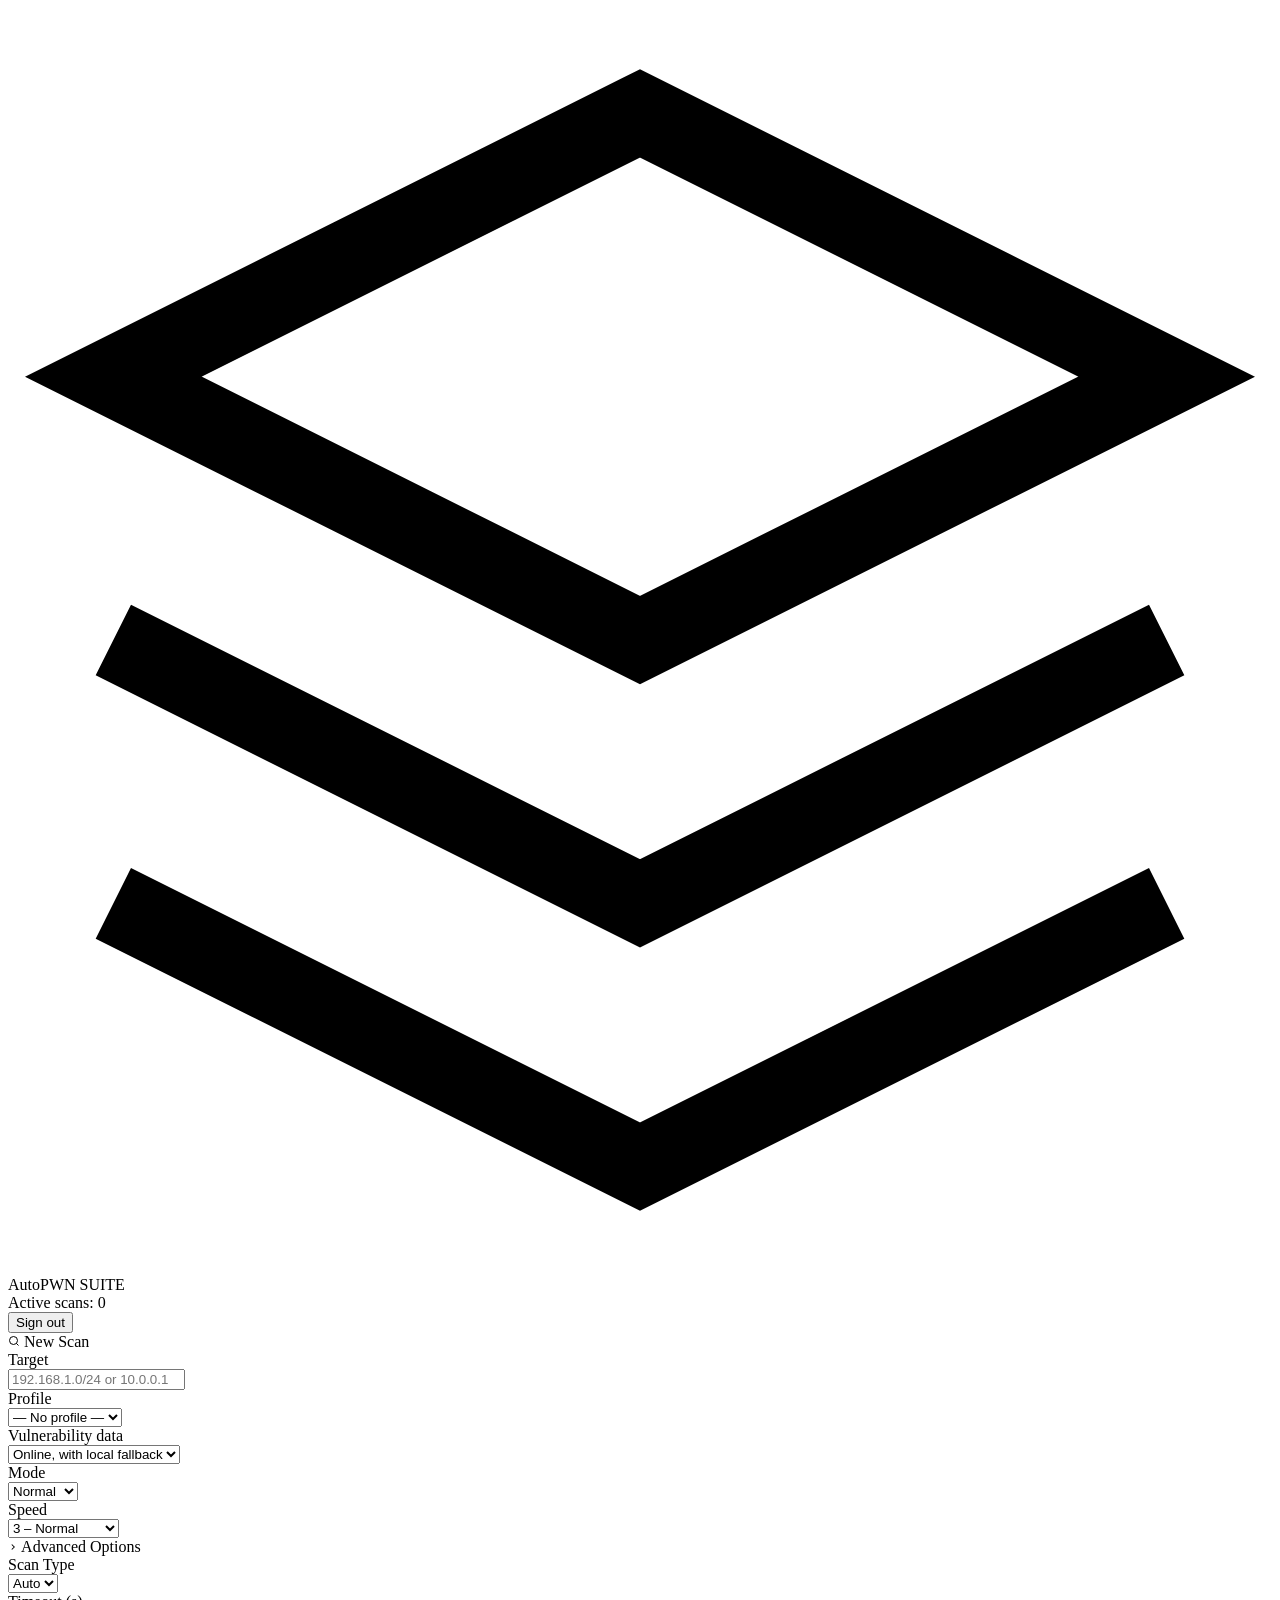
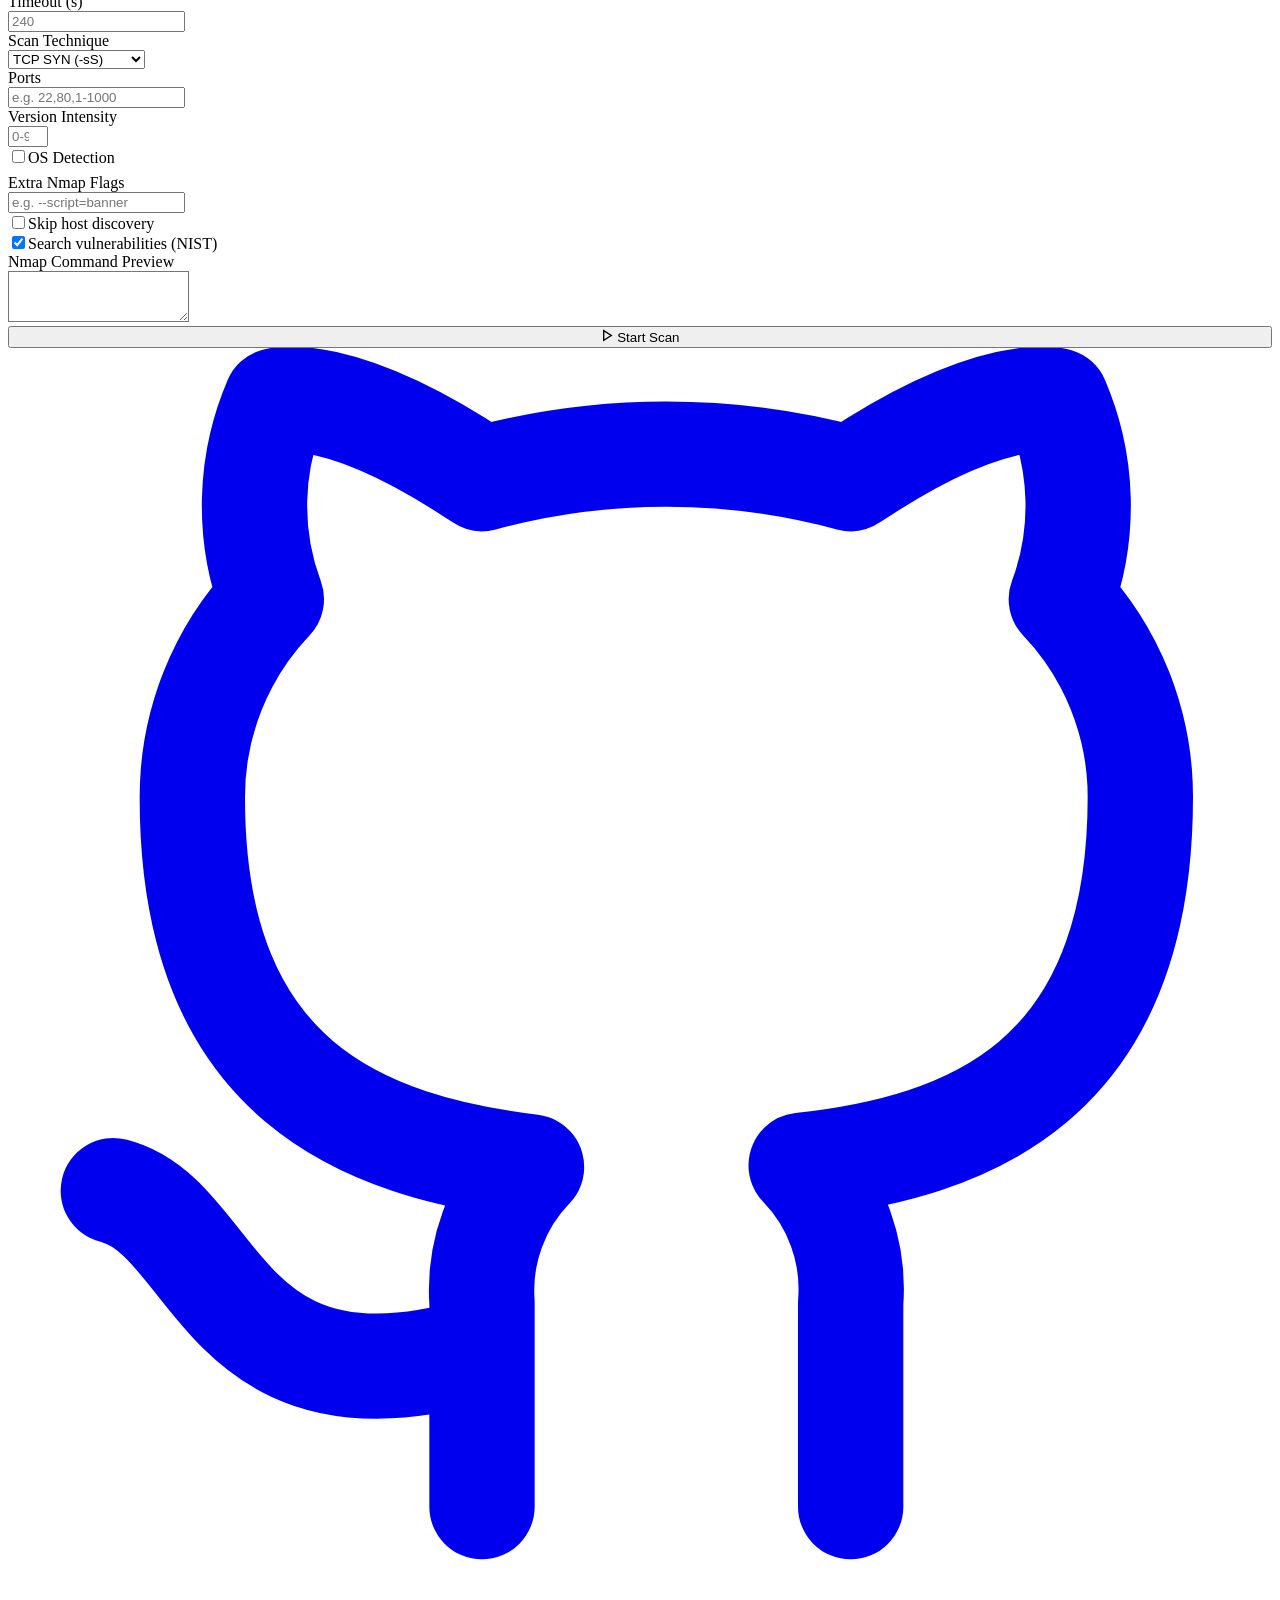
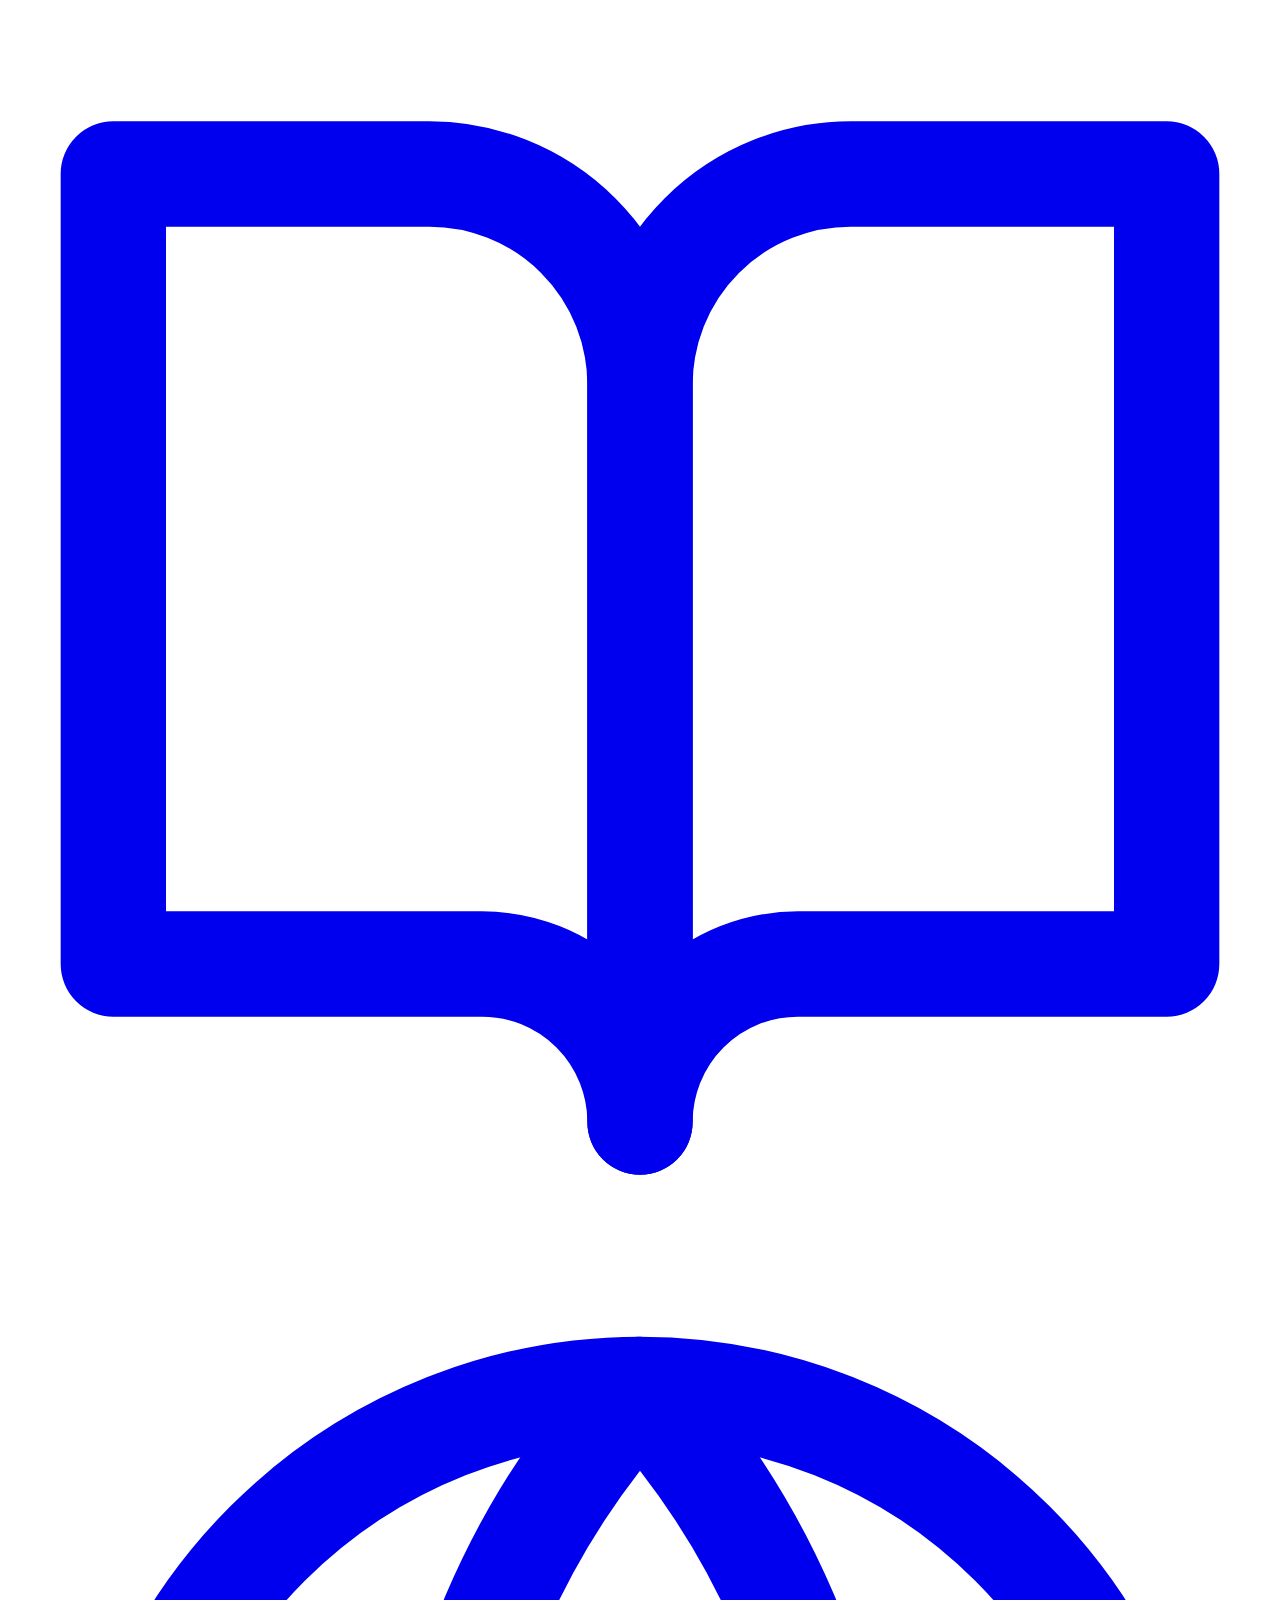
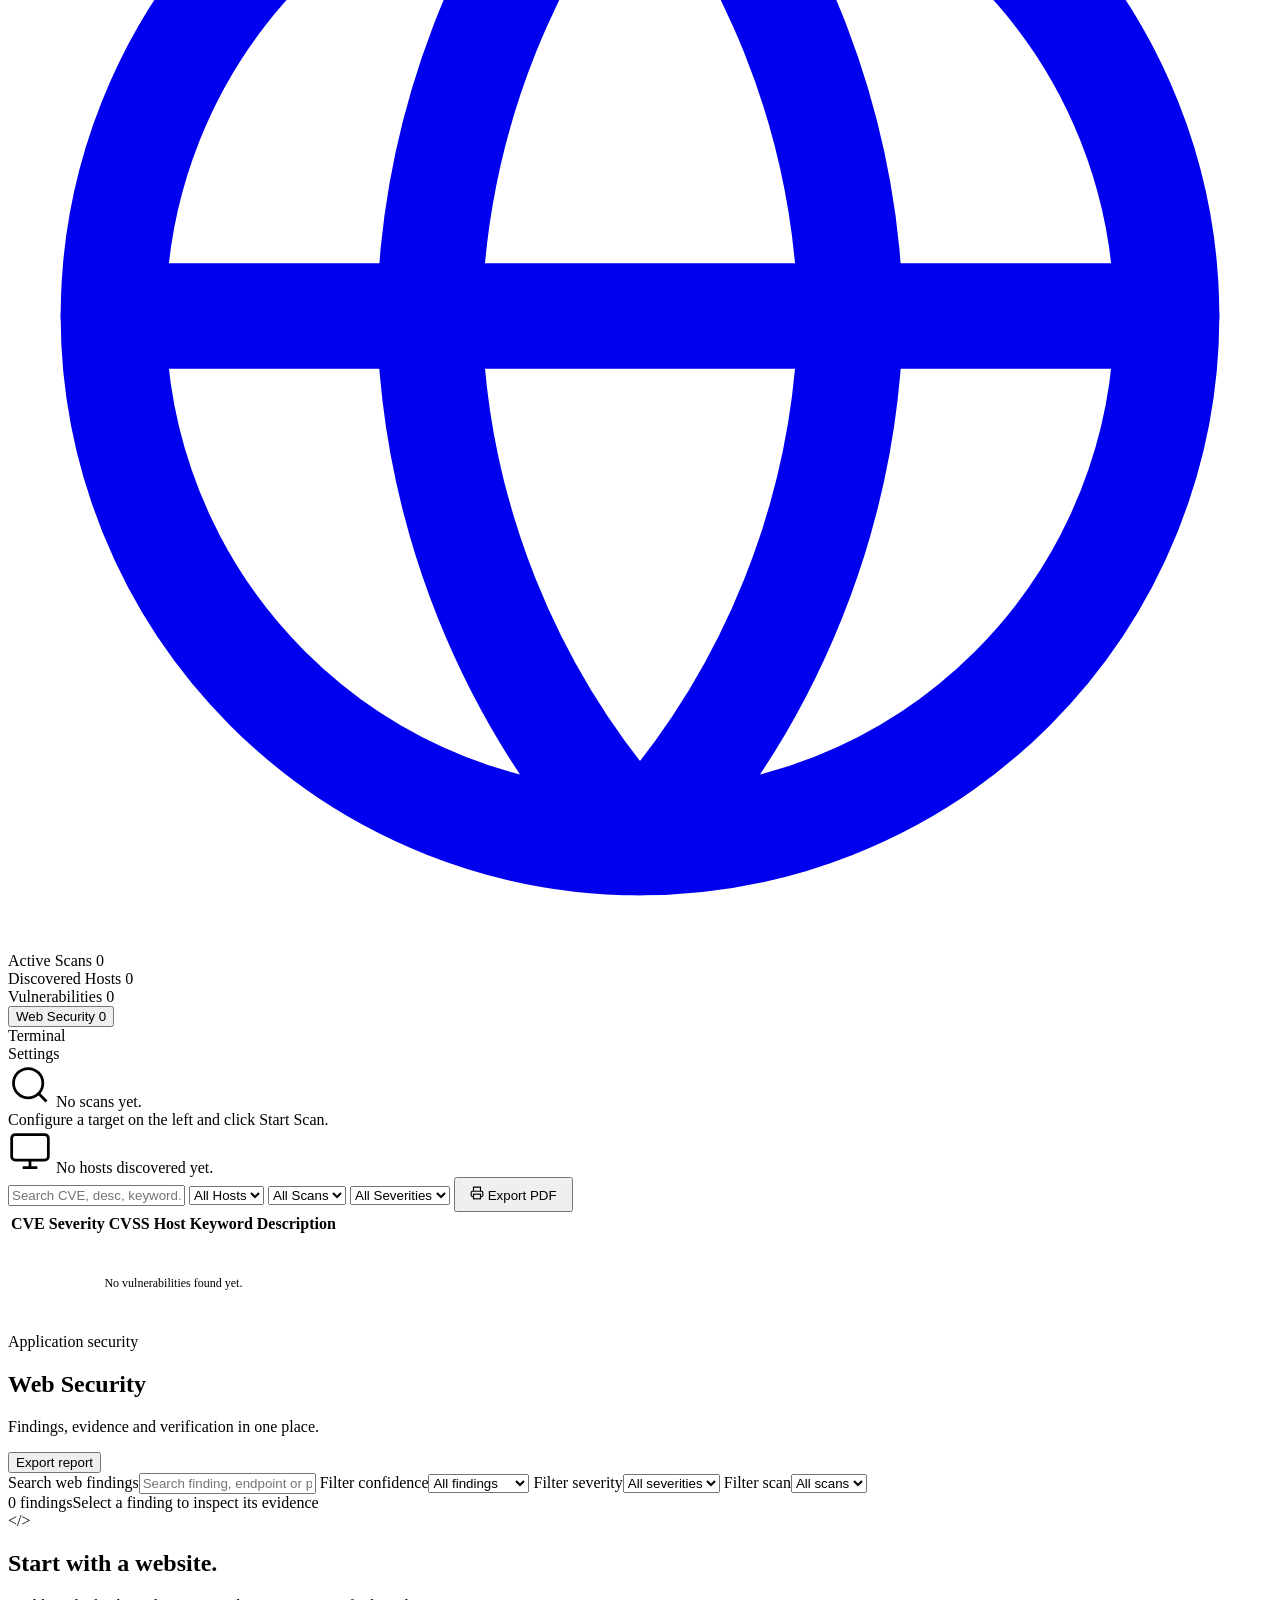
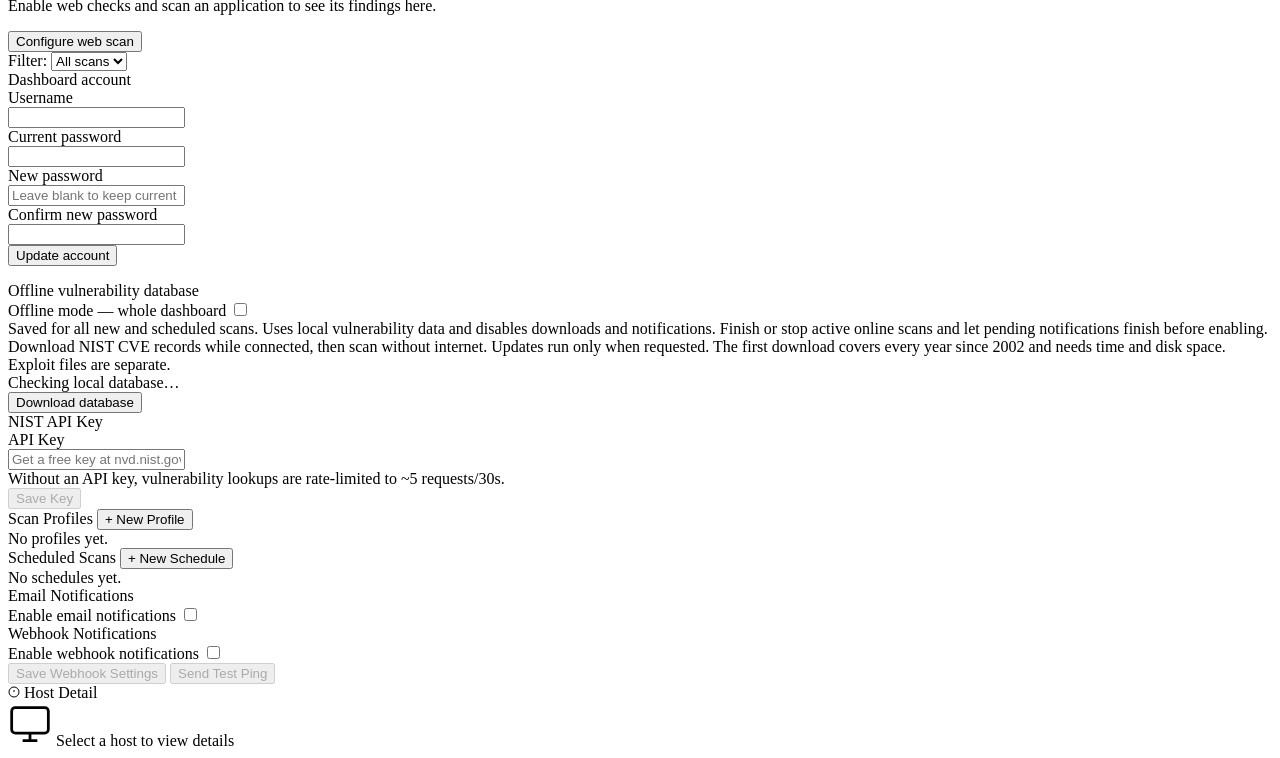
==== autopwn_suite/web_ui_static/index.html @ d79a8c0c "Style and space the Settings account form like the other sections The username input had no type att" ====
<!DOCTYPE html>
<!-- SPDX-License-Identifier: Apache-2.0 -->
<!-- Copyright 2022-2026 Kaan Gültekin -->
<html lang="en">
<head>
<meta charset="UTF-8"/>
<meta name="viewport" content="width=device-width,initial-scale=1"/>
<title>AutoPWN Suite</title>
<link rel="icon" type="image/x-icon" href="/favicon.ico"/>
<link rel="stylesheet" href="/styles.css">
</head>
<body>
<div id="app">

<!-- ── Header ── -->
<header id="hdr">
  <div class="logo">
    <svg viewBox="0 0 24 24" fill="none" stroke="currentColor" stroke-width="1.5">
      <path d="M12 2L2 7l10 5 10-5-10-5zM2 17l10 5 10-5M2 12l10 5 10-5"/>
    </svg>
    AutoPWN <span class="logo-sub">SUITE</span>
  </div>
  <div class="sp"></div>
  <div id="scan-counter">Active scans: <span id="active-count">0</span></div>
  <span id="auth-username"></span>
  <button class="btn btn-ghost btn-sm" id="auth-logout" type="button">Sign out</button>
</header>

<!-- ── Left panel ── -->
<aside id="left">
  <div class="phdr">
    <svg width="12" height="12" viewBox="0 0 24 24" fill="none" stroke="currentColor" stroke-width="2"><circle cx="11" cy="11" r="8"/><path d="m21 21-4.35-4.35"/></svg>
    <span class="hl">New Scan</span>
  </div>
  <div id="scan-form">
    <div>
      <div class="fl">Target</div>
      <input type="text" id="f-target" placeholder="192.168.1.0/24 or 10.0.0.1" oninput="updateNmapPreview()"/>
    </div>
    <div>
      <div class="fl">Profile</div>
      <select id="f-profile" onchange="loadProfile()">
        <option value="">— No profile —</option>
      </select>
    </div>
    <div id="f-web-controls" class="web-control-mount"></div>
    <div>
      <div class="fl">Vulnerability data</div>
      <select id="f-vuln-source">
        <option value="auto">Online, with local fallback</option>
        <option value="online">Online NIST only</option>
        <option value="offline">Offline local database</option>
      </select>
    </div>
    <div id="f-network-controls" class="web-network-controls">
    <div class="row2">
      <div><div class="fl">Mode</div>
        <select id="f-mode" onchange="updateNmapPreview()">
          <option value="normal">Normal</option>
          <option value="evade">Evasion</option>
          <option value="noise">Noise</option>
        </select>
      </div>
      <div><div class="fl">Speed</div>
        <select id="f-speed" onchange="updateNmapPreview()">
          <option value="1">1 – Paranoid</option>
          <option value="2">2 – Sneaky</option>
          <option value="3" selected>3 – Normal</option>
          <option value="4">4 – Aggressive</option>
          <option value="5">5 – Insane</option>
        </select>
      </div>
    </div>
    <div id="adv-toggle" onclick="toggleAdv()">
      <svg id="adv-arr" width="10" height="10" viewBox="0 0 24 24" fill="none" stroke="currentColor" stroke-width="2.5"><polyline points="9 18 15 12 9 6"/></svg>
      Advanced Options
    </div>
    <div id="adv-body">
      <div class="row2">
        <div><div class="fl">Scan Type</div>
          <select id="f-scantype" onchange="updateNmapPreview()">
            <option value="">Auto</option><option value="arp">ARP</option><option value="ping">Ping</option>
          </select>
        </div>
        <div><div class="fl">Timeout (s)</div>
          <input type="number" id="f-timeout" placeholder="240" min="1" oninput="updateNmapPreview()"/>
        </div>
      </div>
      <div class="row2">
        <div><div class="fl">Scan Technique</div>
          <select id="f-scantech" onchange="updateNmapPreview()">
            <option value="-sS" selected>TCP SYN (-sS)</option>
            <option value="-sT">TCP Connect (-sT)</option>
            <option value="-sA">TCP ACK (-sA)</option>
            <option value="-sW">TCP Window (-sW)</option>
            <option value="-sM">TCP Maimon (-sM)</option>
            <option value="-sU">UDP Scan (-sU)</option>
            <option value="-sN">TCP Null (-sN)</option>
            <option value="-sF">TCP FIN (-sF)</option>
            <option value="-sX">TCP Xmas (-sX)</option>
          </select>
        </div>
        <div><div class="fl">Ports</div>
          <input type="text" id="f-ports" placeholder="e.g. 22,80,1-1000" oninput="updateNmapPreview()"/>
        </div>
      </div>
      <div class="row2">
        <div><div class="fl">Version Intensity</div>
          <input type="number" id="f-vint" min="0" max="9" placeholder="0-9" oninput="updateNmapPreview()"/>
        </div>
        <div style="display:flex;align-items:flex-end;padding-bottom:7px;">
          <div class="chk-row"><input type="checkbox" id="f-os" onchange="updateNmapPreview()"/><label for="f-os">OS Detection</label></div>
        </div>
      </div>
      <div><div class="fl">Extra Nmap Flags</div>
        <input type="text" id="f-nmap-custom" placeholder="e.g. --script=banner" oninput="updateNmapPreview()"/>
        <input type="hidden" id="f-nmap" />
      </div>
      <div class="chk-row"><input type="checkbox" id="f-skipd"/><label for="f-skipd">Skip host discovery</label></div>
      <div class="chk-row"><input type="checkbox" id="f-vulns" checked/><label for="f-vulns">Search vulnerabilities (NIST)</label></div>
      <div><div class="fl">Nmap Command Preview</div>
        <textarea id="f-nmap-preview" readonly rows="3" style="background:var(--bg3);color:var(--accent);cursor:not-allowed;resize:vertical;" title="Generated Nmap Command"></textarea>
      </div>
    </div>
    </div>
    <button class="btn btn-primary" id="start-scan" onclick="startScan()" style="width:100%">
      <svg width="13" height="13" viewBox="0 0 24 24" fill="none" stroke="currentColor" stroke-width="2.5"><polygon points="5 3 19 12 5 21 5 3"/></svg>
      Start Scan
    </button>
  </div>
  <div class="left-footer">
    <div class="left-footer-links">
      <a href="https://github.com/GamehunterKaan/AutoPWN-Suite" target="_blank" title="GitHub">
        <svg viewBox="0 0 24 24" fill="none" stroke="currentColor" stroke-width="2" stroke-linecap="round" stroke-linejoin="round"><path d="M9 19c-5 1.5-5-2.5-7-3m14 6v-3.87a3.37 3.37 0 0 0-.94-2.61c3.14-.35 6.44-1.54 6.44-7A5.44 5.44 0 0 0 20 4.77 5.07 5.07 0 0 0 19.91 1S18.73.65 16 2.48a13.38 13.38 0 0 0-7 0C6.27.65 5.09 1 5.09 1A5.07 5.07 0 0 0 5 4.77a5.44 5.44 0 0 0-1.5 3.78c0 5.42 3.3 6.61 6.44 7A3.37 3.37 0 0 0 9 18.13V22"></path></svg>
      </a>
      <a href="https://kaangultekin.net/projects/autopwn-suite/" target="_blank" title="Wiki">
        <svg viewBox="0 0 24 24" fill="none" stroke="currentColor" stroke-width="2" stroke-linecap="round" stroke-linejoin="round"><path d="M2 3h6a4 4 0 0 1 4 4v14a3 3 0 0 0-3-3H2z"></path><path d="M22 3h-6a4 4 0 0 0-4 4v14a3 3 0 0 1 3-3h7z"></path></svg>
      </a>
      <a href="https://kaangultekin.net/" target="_blank" title="Website">
        <svg viewBox="0 0 24 24" fill="none" stroke="currentColor" stroke-width="2" stroke-linecap="round" stroke-linejoin="round"><circle cx="12" cy="12" r="10"></circle><line x1="2" y1="12" x2="22" y2="12"></line><path d="M12 2a15.3 15.3 0 0 1 4 10 15.3 15.3 0 0 1-4 10 15.3 15.3 0 0 1-4-10 15.3 15.3 0 0 1 4-10z"></path></svg>
      </a>
    </div>
    <div class="version" id="app-version"></div>
  </div>
</aside>

<!-- ── Main ── -->
<main id="main">
  <div id="tabs">
    <div class="tab active" onclick="switchTab('scans',this)">Active Scans <span class="tab-badge" id="badge-scans">0</span></div>
    <div class="tab" onclick="switchTab('hosts',this)">Discovered Hosts <span class="tab-badge" id="badge-hosts">0</span></div>
    <div class="tab" onclick="switchTab('vulns',this)">Vulnerabilities <span class="tab-badge" id="badge-vulns">0</span></div>
    <button class="tab" id="web-tab-button" onclick="switchTab('web',this)">Web Security <span class="tab-badge" id="badge-web">0</span></button>
    <div class="tab" onclick="switchTab('term',this)">Terminal</div>
    <div class="tab" onclick="switchTab('settings',this)">Settings</div>
  </div>

  <!-- Active Scans -->
  <div id="tc-scans" class="tc active">
    <div class="empty-state" id="scans-empty">
      <svg width="44" height="44" viewBox="0 0 24 24" fill="none" stroke="currentColor" stroke-width="1.5"><circle cx="11" cy="11" r="8"/><path d="m21 21-4.35-4.35"/></svg>
      No scans yet.<br>Configure a target on the left and click Start Scan.
    </div>
  </div>

  <!-- Discovered Hosts -->
  <div id="tc-hosts" class="tc">
    <div class="filter-bar" id="hosts-action-bar" style="display:none; justify-content:flex-end; padding-bottom:14px; border-bottom:1px solid var(--border); background:var(--bg2);">
      <button class="btn btn-ghost" style="flex:0 0 auto; min-width:auto; padding:7px 14px;" onclick="printAllHosts()" title="Export all hosts to PDF">
        <svg width="14" height="14" viewBox="0 0 24 24" fill="none" stroke="currentColor" stroke-width="2"><polyline points="6 9 6 2 18 2 18 9"/><path d="M6 18H4a2 2 0 0 1-2-2v-5a2 2 0 0 1 2-2h16a2 2 0 0 1 2 2v5a2 2 0 0 1-2 2h-2"/><rect x="6" y="14" width="12" height="8"/></svg>
        Export All PDF
      </button>
    </div>
    <div id="hosts-grid"></div>
    <div class="empty-state" id="hosts-empty">
      <svg width="44" height="44" viewBox="0 0 24 24" fill="none" stroke="currentColor" stroke-width="1.5"><rect x="2" y="3" width="20" height="14" rx="2"/><path d="M8 21h8M12 17v4"/></svg>
      No hosts discovered yet.
    </div>
  </div>

  <!-- Vulnerabilities -->
  <div id="tc-vulns" class="tc">
    <div class="filter-bar">
      <input type="text" id="vuln-search" placeholder="Search CVE, desc, keyword..." oninput="renderVulnTable()"/>
      <select id="vuln-host" onchange="renderVulnTable()"><option value="">All Hosts</option></select>
      <select id="vuln-scanid" onchange="renderVulnTable()"><option value="">All Scans</option></select>
      <select id="vuln-sev" onchange="renderVulnTable()">
        <option value="">All Severities</option>
        <option value="critical">Critical</option>
        <option value="high">High</option>
        <option value="medium">Medium</option>
        <option value="low">Low</option>
        <option value="unknown">Unknown</option>
      </select>
      <button class="btn btn-ghost" style="flex:0 0 auto; min-width:auto; padding:7px 14px;" onclick="printAllVulns()" title="Export filtered vulnerabilities to PDF">
        <svg width="14" height="14" viewBox="0 0 24 24" fill="none" stroke="currentColor" stroke-width="2"><polyline points="6 9 6 2 18 2 18 9"/><path d="M6 18H4a2 2 0 0 1-2-2v-5a2 2 0 0 1 2-2h16a2 2 0 0 1 2 2v5a2 2 0 0 1-2 2h-2"/><rect x="6" y="14" width="12" height="8"/></svg>
        Export PDF
      </button>
    </div>
    <div id="vtw">
      <table>
        <thead><tr><th>CVE</th><th>Severity</th><th>CVSS</th><th>Host</th><th>Keyword</th><th>Description</th></tr></thead>
        <tbody id="vtb"><tr><td colspan="6" style="text-align:center;color:var(--text3);padding:40px;font-family:var(--mono);font-size:12px">No vulnerabilities found yet.</td></tr></tbody>
      </table>
    </div>
  </div>

  <!-- Terminal -->
  <section id="tc-web" class="tc" aria-label="Web security findings">
    <div class="web-page">
      <div class="web-page-heading"><div><div class="web-eyebrow">Application security</div><h1>Web Security</h1><p>Findings, evidence and verification in one place.</p></div>
        <button class="btn btn-ghost btn-sm" data-web-action="export">Export report</button></div>
      <div id="web-offline-note" class="web-notice" hidden>Offline mode: web scans and verification are disabled. Existing reports and PoCs remain available.</div>
      <div id="web-summary" class="web-summary"></div>
      <div class="web-filter-bar">
        <label class="web-search"><span class="sr-only">Search web findings</span><input id="web-search" type="text" placeholder="Search finding, endpoint or parameter…"></label>
        <label><span class="sr-only">Filter confidence</span><select id="web-confidence"><option value="">All findings</option><option value="candidate">Candidates</option><option value="advisory">Advisories</option><option value="observation">Observations</option></select></label>
        <label><span class="sr-only">Filter severity</span><select id="web-severity"><option value="">All severities</option><option value="high">High</option><option value="medium">Medium</option><option value="low">Low</option><option value="info">Info</option></select></label>
        <label><span class="sr-only">Filter scan</span><select id="web-scan-filter"><option value="">All scans</option></select></label>
      </div>
      <div id="web-coverage" class="web-coverage"></div>
      <div class="web-list-heading"><span id="web-result-count">0 findings</span><span>Select a finding to inspect its evidence</span></div>
      <div id="web-findings-list" class="web-findings-list"></div>
      <div id="web-empty" class="web-empty"><div class="web-empty-icon">&lt;/&gt;</div><h2>Start with a website.</h2><p>Enable web checks and scan an application to see its findings here.</p><button class="btn btn-primary" data-web-action="configure">Configure web scan</button></div>
    </div>
  </section>

  <!-- Terminal -->
  <div id="tc-term" class="tc">
    <div id="term-toolbar">
      <span class="term-filter-label">Filter:</span>
      <select id="term-filter"><option value="">All scans</option></select>
    </div>
    <div id="term"></div>
  </div>

  <!-- Settings -->
  <div id="tc-settings" class="tc">
    <div class="settings-body">
      <div id="settings-unavailable" class="web-notice" role="alert" hidden>Settings could not be loaded, so saving them is disabled. Refresh the page to retry.</div>
      <div class="s-section">
        <div class="s-section-title">Dashboard account</div>
        <form id="account-form" class="s-form" method="post" action="/api/auth/account">
          <div><div class="fl"><label for="account-username">Username</label></div>
            <input type="text" id="account-username" autocomplete="username" maxlength="64" required></div>
          <div><div class="fl"><label for="account-current-password">Current password</label></div>
            <input id="account-current-password" type="password" autocomplete="current-password" maxlength="128" required></div>
          <div class="row2">
            <div><div class="fl"><label for="account-password">New password</label></div>
              <input id="account-password" type="password" autocomplete="new-password" minlength="15" maxlength="128" placeholder="Leave blank to keep current password"></div>
            <div><div class="fl"><label for="account-confirm-password">Confirm new password</label></div>
              <input id="account-confirm-password" type="password" autocomplete="new-password" minlength="15" maxlength="128"></div>
          </div>
          <div class="s-actions">
            <button class="btn btn-primary btn-sm" id="account-save" type="submit">Update account</button>
            <p id="account-message" role="status" aria-live="polite"></p>
          </div>
        </form>
      </div>

      <!-- NIST API Key -->
      <div class="s-section">
        <div class="s-section-title">Offline vulnerability database</div>
        <div class="toggle-row">
          <label class="toggle-label" for="s-offline-mode">Offline mode — whole dashboard</label>
          <label class="toggle"><input type="checkbox" id="s-offline-mode" role="switch" onchange="saveOfflineMode()"/><span class="toggle-slider"></span></label>
        </div>
        <div class="s-row-hint">Saved for all new and scheduled scans. Uses local vulnerability data and disables downloads and notifications. Finish or stop active online scans and let pending notifications finish before enabling.</div>
        <div class="s-row-hint">Download NIST CVE records while connected, then scan without internet. Updates run only when requested. The first download covers every year since 2002 and needs time and disk space. Exploit files are separate.</div>
        <div id="database-status" role="status" aria-live="polite">Checking local database…</div>
        <div class="s-actions">
          <button id="database-update" class="btn btn-primary btn-sm" onclick="updateVulnerabilityDatabase()">Download database</button>
          <a id="database-export" class="btn btn-ghost btn-sm" href="/api/vulnerability-database/download" hidden>Export for airgapped system</a>
        </div>
      </div>
      <div class="s-section">
        <div class="s-section-title">NIST API Key</div>
        <div class="s-row">
          <div class="s-row-label">API Key</div>
          <input type="text" id="s-nist-key" placeholder="Get a free key at nvd.nist.gov/developers/request-an-api-key"/>
          <div class="s-row-hint">Without an API key, vulnerability lookups are rate-limited to ~5 requests/30s.</div>
        </div>
        <div class="s-actions">
          <button class="btn btn-primary btn-sm" id="s-nist-save" onclick="saveNistKey()" disabled>Save Key</button>
        </div>
      </div>

      <!-- Scan Profiles -->
      <div class="s-section">
        <div class="s-section-title">
          Scan Profiles
          <button class="btn btn-ghost btn-sm" onclick="showProfileForm()">+ New Profile</button>
        </div>
        <div id="profile-form" class="inline-form" style="display:none">
          <div class="inline-form-title" id="profile-form-title">New Profile</div>
          <input type="hidden" id="pf-id"/>
          <div id="pf-web-controls" class="web-control-mount"></div>
          <div class="row2">
            <div><div class="fl">Name</div><input type="text" id="pf-name" placeholder="e.g. Quick Scan"/></div>
            <div><div class="fl">Description</div><input type="text" id="pf-desc" placeholder="Optional description"/></div>
          </div>
          <div><div class="fl">Vulnerability data</div>
            <select id="pf-vuln-source"><option value="auto">Online, with local fallback</option><option value="online">Online NIST only</option><option value="offline">Offline local database</option></select>
          </div>
          <div id="pf-network-controls" class="web-network-controls">
          <div class="form-grid">
            <div><div class="fl">Mode</div>
              <select id="pf-mode" onchange="updateProfilePreview()"><option value="normal">Normal</option><option value="evade">Evasion</option><option value="noise">Noise</option></select>
            </div>
            <div><div class="fl">Speed</div>
              <select id="pf-speed" onchange="updateProfilePreview()"><option value="1">1</option><option value="2">2</option><option value="3" selected>3</option><option value="4">4</option><option value="5">5</option></select>
            </div>
            <div><div class="fl">Scan Type</div>
              <select id="pf-scantype"><option value="">Auto</option><option value="arp">ARP</option><option value="ping">Ping</option></select>
            </div>
            <div><div class="fl">Timeout (s)</div><input type="number" id="pf-timeout" value="240" min="1" oninput="updateProfilePreview()"/></div>
          </div>
          <div class="form-grid">
            <div><div class="fl">Scan Technique</div>
              <select id="pf-scantech" onchange="updateProfilePreview()">
                <option value="-sS" selected>TCP SYN (-sS)</option>
                <option value="-sT">TCP Connect (-sT)</option>
                <option value="-sA">TCP ACK (-sA)</option>
                <option value="-sW">TCP Window (-sW)</option>
                <option value="-sM">TCP Maimon (-sM)</option>
                <option value="-sU">UDP Scan (-sU)</option>
                <option value="-sN">TCP Null (-sN)</option>
                <option value="-sF">TCP FIN (-sF)</option>
                <option value="-sX">TCP Xmas (-sX)</option>
              </select>
            </div>
            <div><div class="fl">Ports</div><input type="text" id="pf-ports" placeholder="e.g. 22,80,1-1000" oninput="updateProfilePreview()"/></div>
            <div><div class="fl">Version Intensity</div><input type="number" id="pf-vint" min="0" max="9" placeholder="0-9" oninput="updateProfilePreview()"/></div>
            <div style="display:flex;align-items:flex-end;padding-bottom:7px;">
              <div class="chk-row"><input type="checkbox" id="pf-os" onchange="updateProfilePreview()"/><label for="pf-os">OS Detection</label></div>
            </div>
          </div>
          <div><div class="fl">Extra Nmap Flags</div><input type="text" id="pf-nmap" placeholder="e.g. --script=banner" oninput="updateProfilePreview()"/></div>
          <div class="row2">
            <div class="chk-row"><input type="checkbox" id="pf-skipd"/><label for="pf-skipd">Skip host discovery</label></div>
            <div class="chk-row"><input type="checkbox" id="pf-vulns" checked/><label for="pf-vulns">Search vulnerabilities</label></div>
          </div>
          <div><div class="fl">Nmap Command Preview</div>
            <textarea id="pf-nmap-preview" readonly rows="3" style="background:var(--bg3);color:var(--accent);cursor:not-allowed;resize:vertical;" title="Generated Nmap Command"></textarea>
          </div>
          </div>
          <div class="inline-form-actions">
            <button class="btn btn-ghost btn-sm" onclick="hideProfileForm()">Cancel</button>
            <button class="btn btn-primary btn-sm" onclick="saveProfile()">Save Profile</button>
          </div>
        </div>
        <div id="profiles-list"><div class="empty-list">No profiles yet.</div></div>
      </div>

      <!-- Scheduled Scans -->
      <div class="s-section">
        <div class="s-section-title">
          Scheduled Scans
          <button class="btn btn-ghost btn-sm" onclick="showScheduleForm()">+ New Schedule</button>
        </div>
        <div id="schedule-form" class="inline-form" style="display:none">
          <div class="inline-form-title" id="schedule-form-title">New Schedule</div>
          <input type="hidden" id="sf-id"/>
          <div class="row2">
            <div><div class="fl">Name</div><input type="text" id="sf-name" placeholder="e.g. Nightly LAN scan"/></div>
            <div><div class="fl">Target</div><input type="text" id="sf-target" placeholder="192.168.1.0/24"/></div>
          </div>
          <div class="row2">
            <div><div class="fl">Profile</div>
              <select id="sf-profile"><option value="">— Select a profile —</option></select>
            </div>
            <div class="chk-row" style="align-self:flex-end;padding-bottom:7px">
              <input type="checkbox" id="sf-enabled" checked/><label for="sf-enabled">Enabled</label>
            </div>
          </div>
          <div class="row2">
            <div><div class="fl">Schedule Type</div>
              <select id="sf-type" onchange="updateScheduleTypeUI()">
                <option value="interval">Repeating Interval</option>
                <option value="daily">Daily</option>
                <option value="weekly">Weekly</option>
              </select>
            </div>
            <div id="sf-interval-wrap">
              <div class="fl">Interval</div>
              <div class="row2">
                <input type="number" id="sf-interval-value" value="24" min="1"/>
                <select id="sf-interval-unit">
                  <option value="minutes">Minutes</option>
                  <option value="hours" selected>Hours</option>
                  <option value="days">Days</option>
                </select>
              </div>
            </div>
            <div id="sf-time-wrap" style="display:none">
              <div class="fl">Time (UTC)</div>
              <input type="text" id="sf-time" value="02:00" placeholder="HH:MM"/>
            </div>
          </div>
          <div id="sf-weekday-wrap" style="display:none">
            <div class="fl">Day of Week</div>
            <select id="sf-weekday">
              <option value="0">Monday</option><option value="1">Tuesday</option>
              <option value="2">Wednesday</option><option value="3">Thursday</option>
              <option value="4">Friday</option><option value="5">Saturday</option><option value="6">Sunday</option>
            </select>
          </div>
          <div class="inline-form-actions">
            <button class="btn btn-ghost btn-sm" onclick="hideScheduleForm()">Cancel</button>
            <button class="btn btn-primary btn-sm" onclick="saveSchedule()">Save Schedule</button>
          </div>
        </div>
        <div id="schedules-list"><div class="empty-list">No schedules yet.</div></div>
      </div>

      <!-- Email Notifications -->
      <div class="s-section">
        <div class="s-section-title">Email Notifications</div>
        <div class="toggle-row">
          <span class="toggle-label">Enable email notifications</span>
          <label class="toggle"><input type="checkbox" id="s-email-enabled" onchange="toggleEmailSection()"/><span class="toggle-slider"></span></label>
        </div>
        <div id="email-section" style="display:none;flex-direction:column;gap:12px">
          <div class="form-grid">
            <div><div class="fl">SMTP Host</div><input type="text" id="s-smtp-host" placeholder="smtp.example.com"/></div>
            <div><div class="fl">SMTP Port</div><input type="number" id="s-smtp-port" value="587"/></div>
            <div><div class="fl">Username</div><input type="text" id="s-smtp-user" placeholder="user@example.com"/></div>
            <div><div class="fl">Password</div><input type="password" id="s-smtp-pass" placeholder="••••••••"/></div>
          </div>
          <div class="row2">
            <div><div class="fl">From Address</div><input type="email" id="s-email-from" placeholder="autopwn@example.com"/></div>
            <div><div class="fl">To Address</div><input type="email" id="s-email-to" placeholder="admin@example.com"/></div>
          </div>
          <div style="display:flex;gap:20px;flex-wrap:wrap">
            <div class="chk-row"><input type="checkbox" id="s-email-oncomplete" checked/><label for="s-email-oncomplete">On scan complete</label></div>
            <div class="chk-row"><input type="checkbox" id="s-email-onerror" checked/><label for="s-email-onerror">On scan error</label></div>
            <div class="chk-row"><input type="checkbox" id="s-email-onvuln" checked/><label for="s-email-onvuln">On vulnerabilities found</label></div>
          </div>
          <div class="s-actions">
            <button class="btn btn-primary btn-sm" id="s-email-save" onclick="saveEmailSettings()" disabled>Save Email Settings</button>
            <button class="btn btn-ghost btn-sm" onclick="testEmail()">Send Test Email</button>
          </div>
        </div>
      </div>

      <!-- Webhook Notifications -->
      <div class="s-section">
        <div class="s-section-title">Webhook Notifications</div>
        <div class="toggle-row">
          <span class="toggle-label">Enable webhook notifications</span>
          <label class="toggle"><input type="checkbox" id="s-webhook-enabled" onchange="changeWebhookEnabled()"/><span class="toggle-slider"></span></label>
        </div>
        <div id="webhook-section" style="display:none;flex-direction:column;gap:12px">
          <div><div class="fl">Webhook URL</div>
            <input type="text" id="s-webhook-url" placeholder="https://hooks.slack.com/... or https://discord.com/api/webhooks/..."/>
          </div>
          <div style="display:flex;gap:20px;flex-wrap:wrap">
            <div class="chk-row"><input type="checkbox" id="s-wh-oncomplete" checked/><label for="s-wh-oncomplete">On scan complete</label></div>
            <div class="chk-row"><input type="checkbox" id="s-wh-onerror" checked/><label for="s-wh-onerror">On scan error</label></div>
            <div class="chk-row"><input type="checkbox" id="s-wh-onvuln" checked/><label for="s-wh-onvuln">On vulnerabilities found</label></div>
          </div>
        </div>
        <div class="s-actions">
          <button id="s-webhook-save" class="btn btn-primary btn-sm" onclick="saveWebhookSettings()" disabled>Save Webhook Settings</button>
          <button id="s-webhook-test" class="btn btn-ghost btn-sm" onclick="testWebhook()" disabled>Send Test Ping</button>
        </div>
      </div>

    </div><!-- .settings-body -->
  </div><!-- #tc-settings -->
</main>

<!-- ── Right: Host detail ── -->
<aside id="right">
  <div class="phdr">
    <svg width="12" height="12" viewBox="0 0 24 24" fill="none" stroke="currentColor" stroke-width="2"><circle cx="12" cy="12" r="10"/><path d="M12 8v4M12 16h.01"/></svg>
    <span class="hl">Host Detail</span>
  </div>
  <div id="det">
    <div class="no-sel" id="no-sel">
      <svg width="44" height="44" viewBox="0 0 24 24" fill="none" stroke="currentColor" stroke-width="1.5"><rect x="2" y="3" width="20" height="14" rx="2"/><path d="M8 21h8M12 17v4"/></svg>
      Select a host to view details
    </div>
    <div id="det-content" style="display:none"></div>
  </div>
</aside>
</div>

<dialog id="scan-resume-dialog" class="web-dialog" aria-labelledby="scan-resume-title">
  <div class="web-dialog-header"><div><h2 id="scan-resume-title">Resume scan</h2><div id="scan-resume-target" class="web-detail-url"></div></div><button class="web-close" data-web-action="resume-close" aria-label="Close resume settings">×</button></div>
  <div class="web-dialog-body">
    <p>Keep findings and completed work, and continue unfinished checks. Each attempt gets a fresh request budget. Limits that blocked discovery are increased in the suggested settings below.</p>
    <div id="scan-resume-limits" class="web-limit-grid"></div>
    <p class="web-small-note">Checkpoints are available while this dashboard process is running. Failed requests or unsupported checks may still leave coverage incomplete.</p>
    <button id="scan-resume-submit" class="btn btn-primary" data-web-action="resume-submit">Resume scan</button>
  </div>
</dialog>

<dialog id="web-finding-dialog" class="web-dialog" aria-labelledby="web-detail-title">
  <div class="web-dialog-header"><div><div class="web-eyebrow" id="web-detail-kind">Finding</div><h2 id="web-detail-title">Finding details</h2><div id="web-detail-badges" class="web-badges"></div></div><button class="web-close" data-web-action="close" aria-label="Close finding details">×</button></div>
  <div id="web-detail-url" class="web-detail-url"></div>
  <nav class="web-detail-tabs" aria-label="Finding sections"><button class="active" data-web-action="detail-tab" data-panel="overview">Overview</button><button data-web-action="detail-tab" data-panel="evidence">Evidence</button><button data-web-action="detail-tab" data-panel="poc">PoC &amp; Verify</button></nav>
  <div class="web-dialog-body"><div id="web-panel-overview" class="web-detail-panel"></div><div id="web-panel-evidence" class="web-detail-panel" hidden></div>
    <div id="web-panel-poc" class="web-detail-panel" hidden>
      <div class="web-verification-card"><div><h3>Reproduce the recorded evidence</h3><p>Replay the same requests. Browser PoCs can help assess XSS and CORS impact.</p></div><button id="web-verify-button" class="btn btn-primary" data-web-action="verify">Verify evidence</button></div>
      <div id="web-verification-result" class="web-verification-result"></div>
      <div class="web-code-toolbar"><label><span class="sr-only">PoC format</span><select id="web-poc-format"><option value="python">Python PoC</option><option value="curl">curl requests</option><option value="html">Browser PoC</option><option value="json">Request plan</option></select></label><div><button class="btn btn-ghost btn-sm" data-web-action="copy-poc">Copy</button><a id="web-poc-download" class="btn btn-ghost btn-sm" download>Download</a></div></div>
      <pre class="web-code"><code id="web-poc-code">Loading PoC…</code></pre>
      <p id="web-poc-help" class="web-small-note"></p>
    </div>
  </div>
</dialog>

<div id="toast-el" class="toast" role="status" aria-live="polite" aria-atomic="true"></div>

<script src="/auth.js" defer></script>
<script src="/web_security.js" defer></script>
<script src="/app.js" defer></script>
</body>
</html>
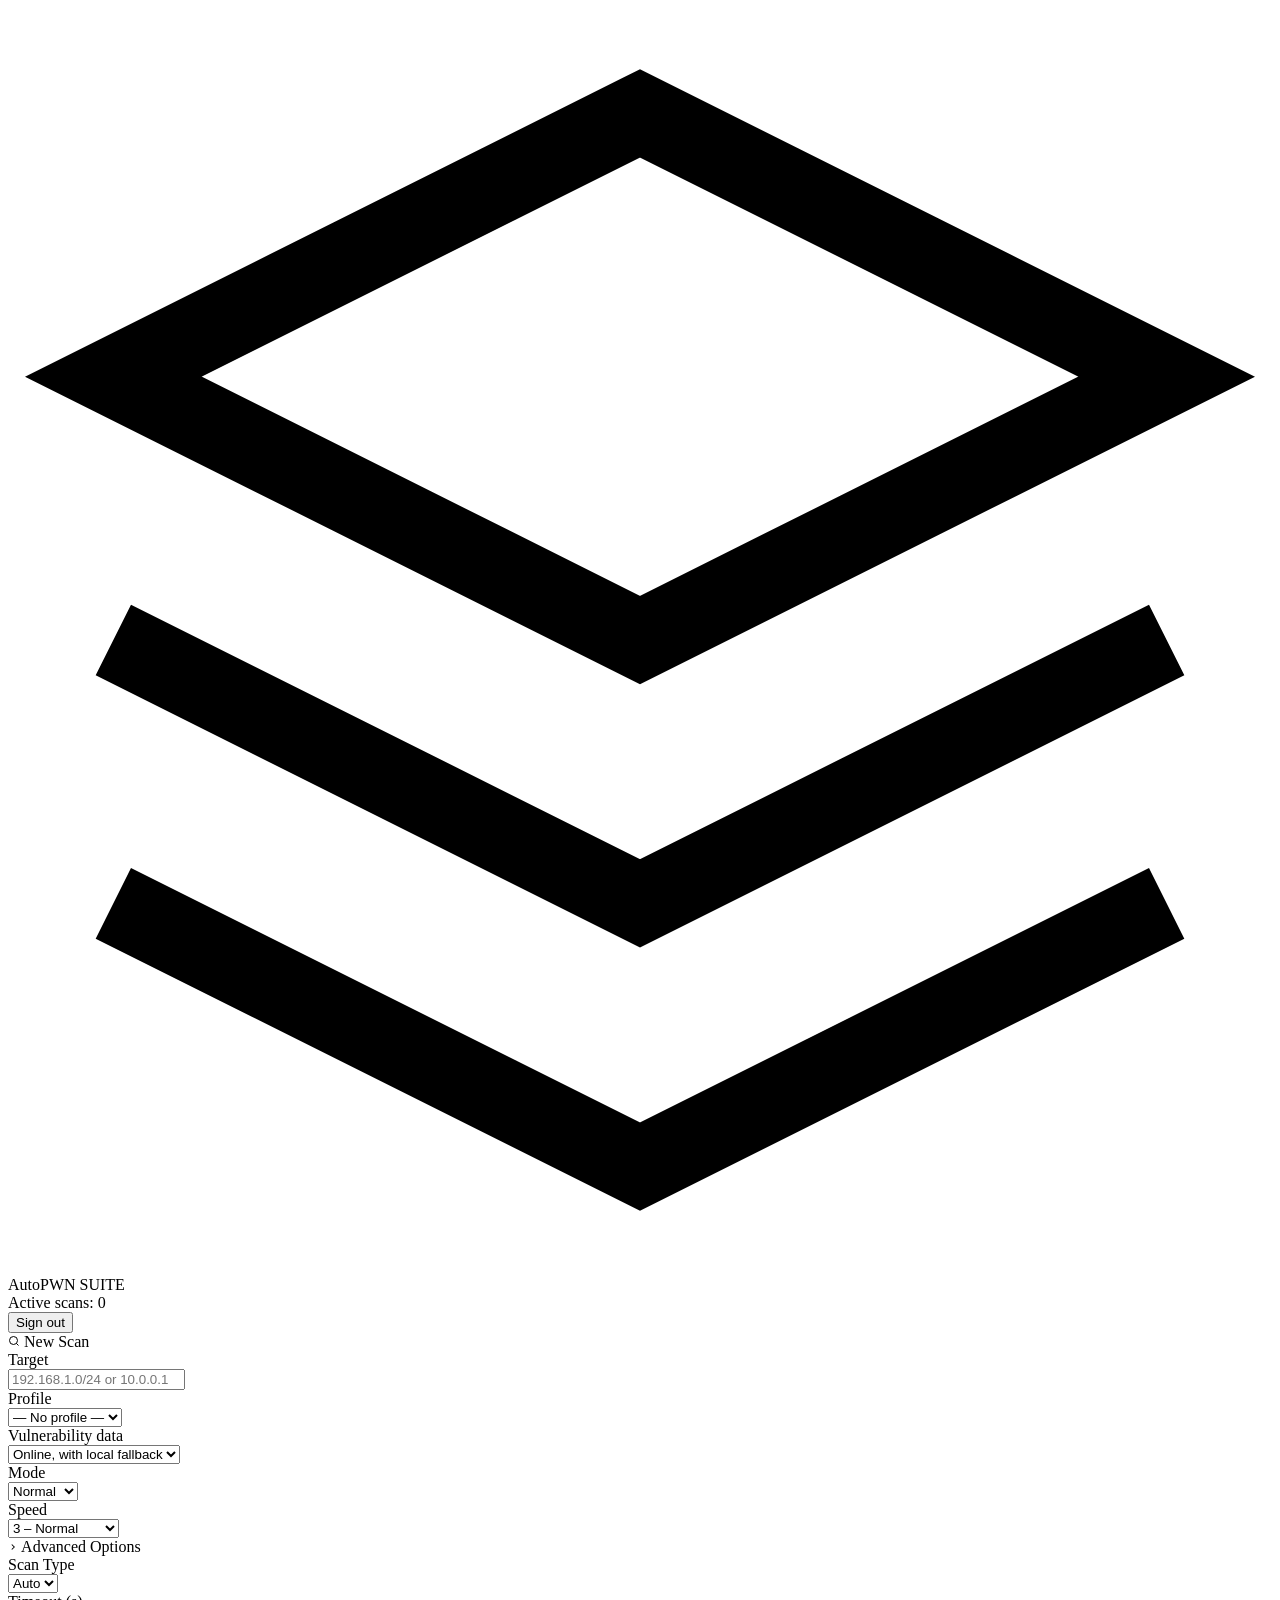
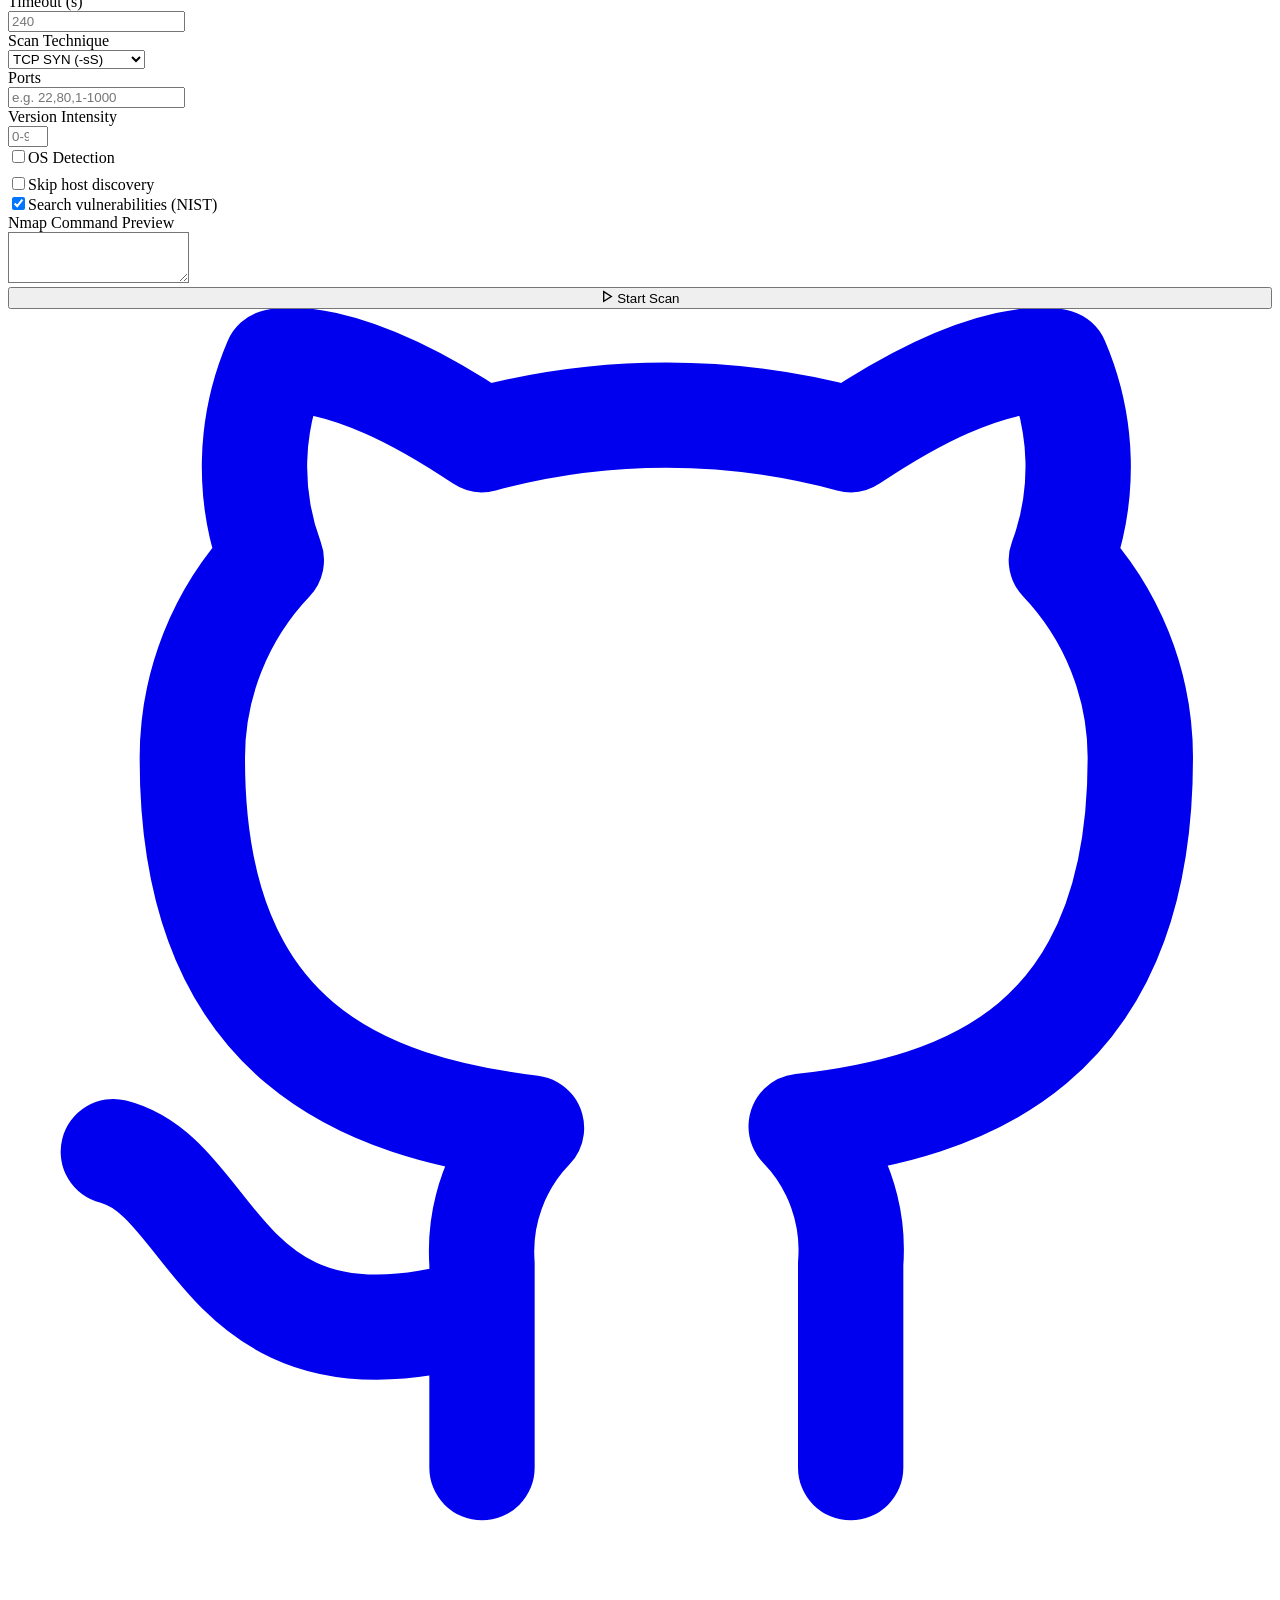
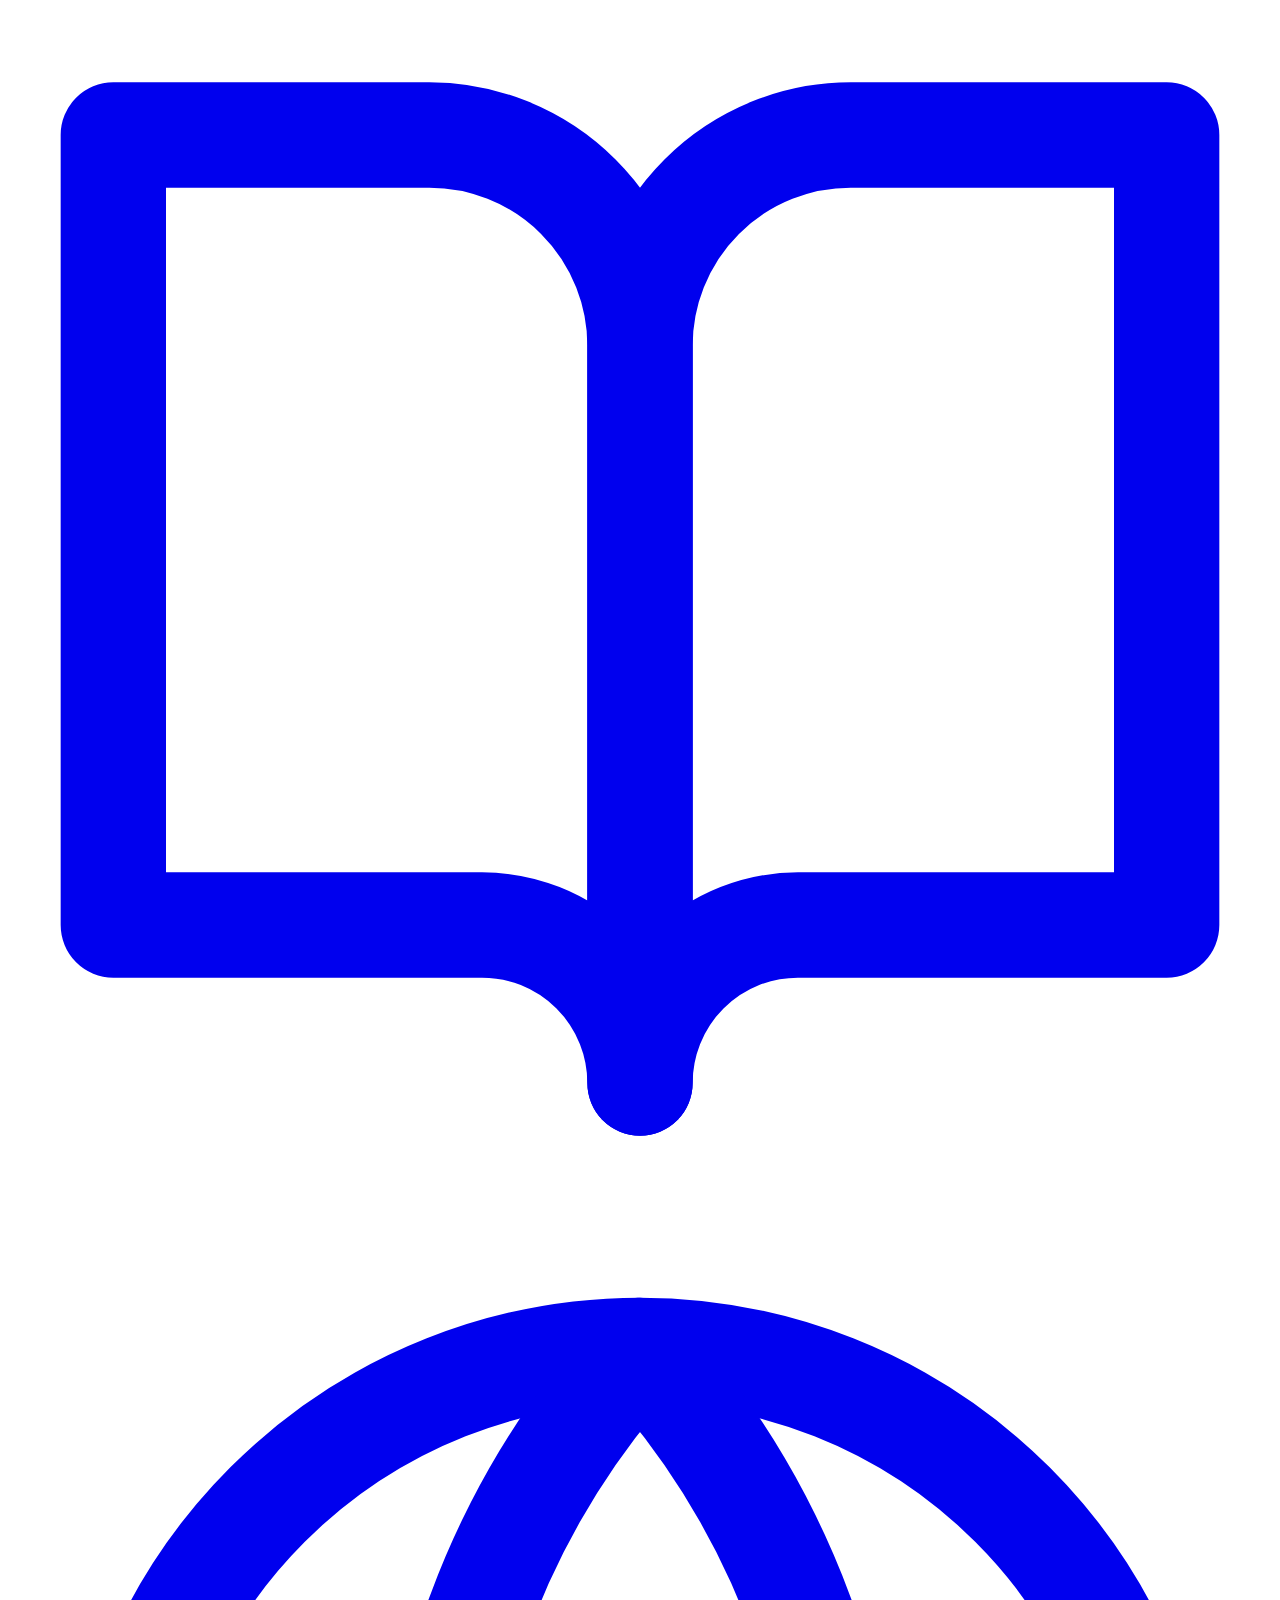
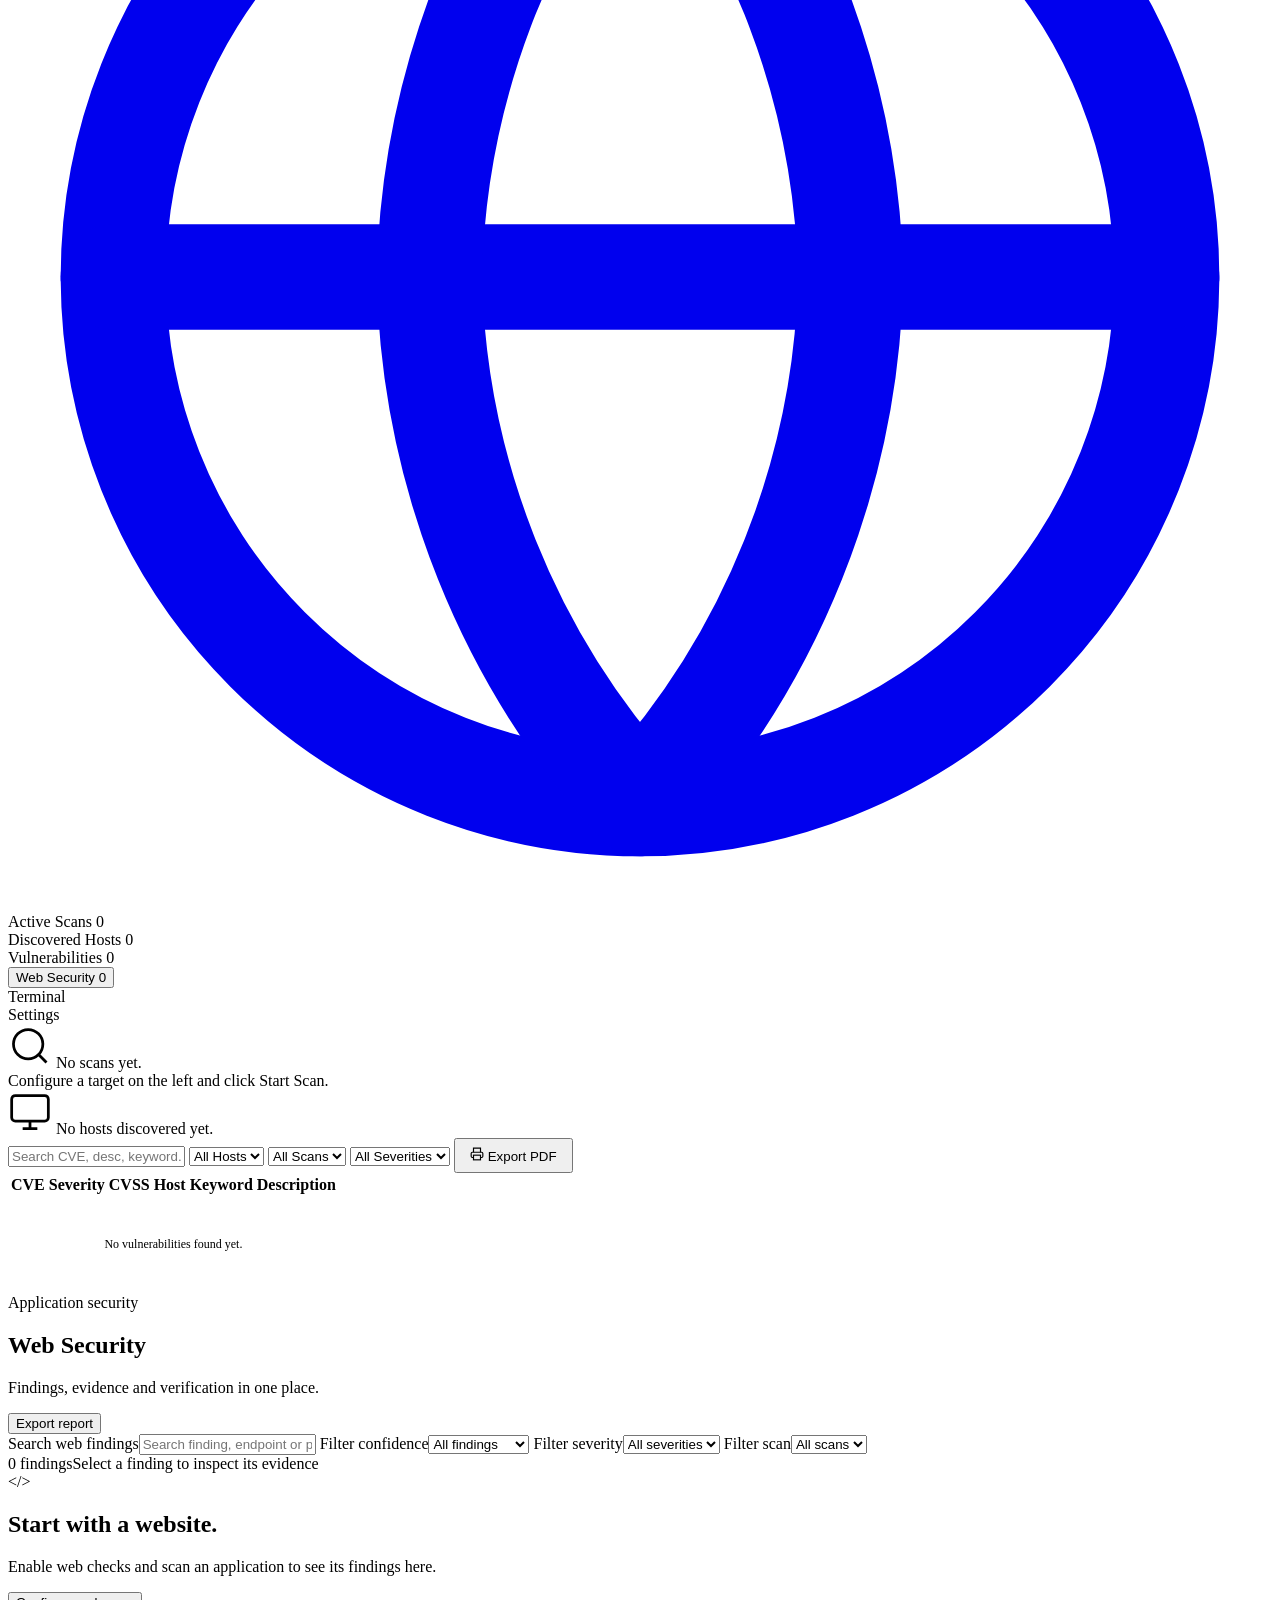
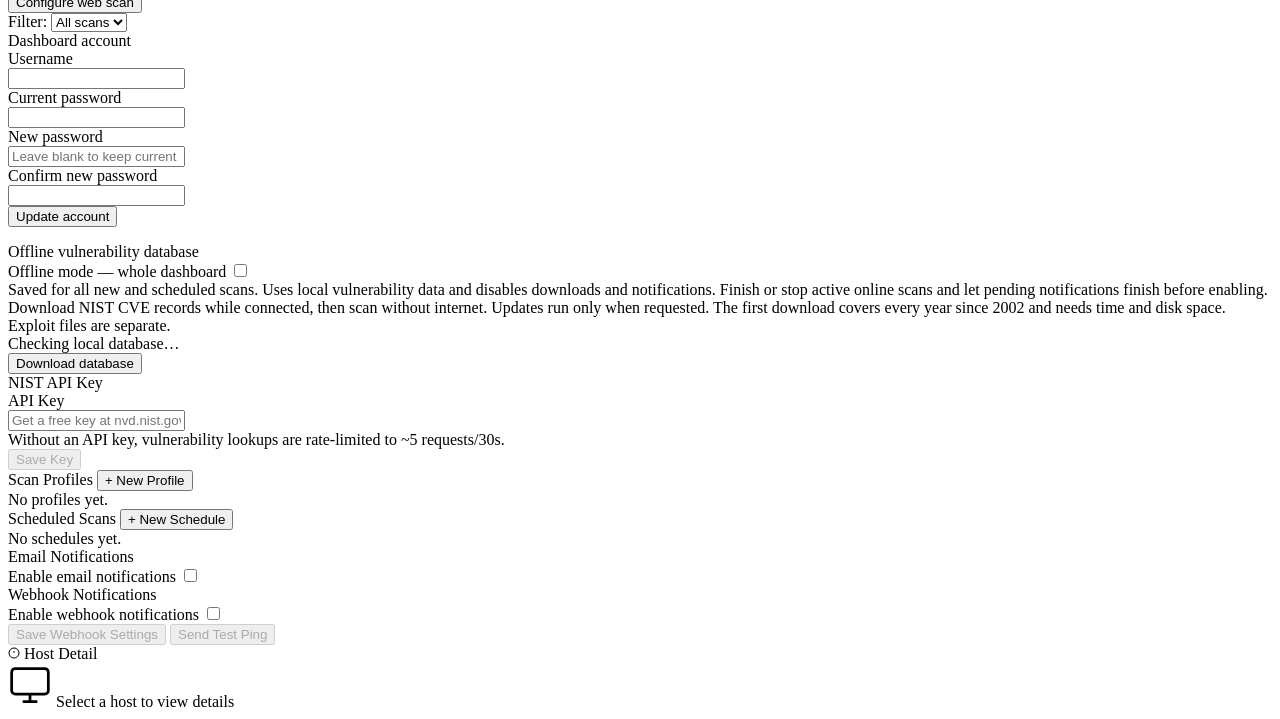
==== commit 5a0a4162: "Send the scan and profile forms' structured Nmap controls and drop the free-text field The scan form" ====
--- a/autopwn_suite/web_ui_static/index.html
+++ b/autopwn_suite/web_ui_static/index.html
@@ -111,10 +111,6 @@
         <div style="display:flex;align-items:flex-end;padding-bottom:7px;">
           <div class="chk-row"><input type="checkbox" id="f-os" onchange="updateNmapPreview()"/><label for="f-os">OS Detection</label></div>
         </div>
-      </div>
-      <div><div class="fl">Extra Nmap Flags</div>
-        <input type="text" id="f-nmap-custom" placeholder="e.g. --script=banner" oninput="updateNmapPreview()"/>
-        <input type="hidden" id="f-nmap" />
       </div>
       <div class="chk-row"><input type="checkbox" id="f-skipd"/><label for="f-skipd">Skip host discovery</label></div>
       <div class="chk-row"><input type="checkbox" id="f-vulns" checked/><label for="f-vulns">Search vulnerabilities (NIST)</label></div>
@@ -335,7 +331,6 @@
               <div class="chk-row"><input type="checkbox" id="pf-os" onchange="updateProfilePreview()"/><label for="pf-os">OS Detection</label></div>
             </div>
           </div>
-          <div><div class="fl">Extra Nmap Flags</div><input type="text" id="pf-nmap" placeholder="e.g. --script=banner" oninput="updateProfilePreview()"/></div>
           <div class="row2">
             <div class="chk-row"><input type="checkbox" id="pf-skipd"/><label for="pf-skipd">Skip host discovery</label></div>
             <div class="chk-row"><input type="checkbox" id="pf-vulns" checked/><label for="pf-vulns">Search vulnerabilities</label></div>
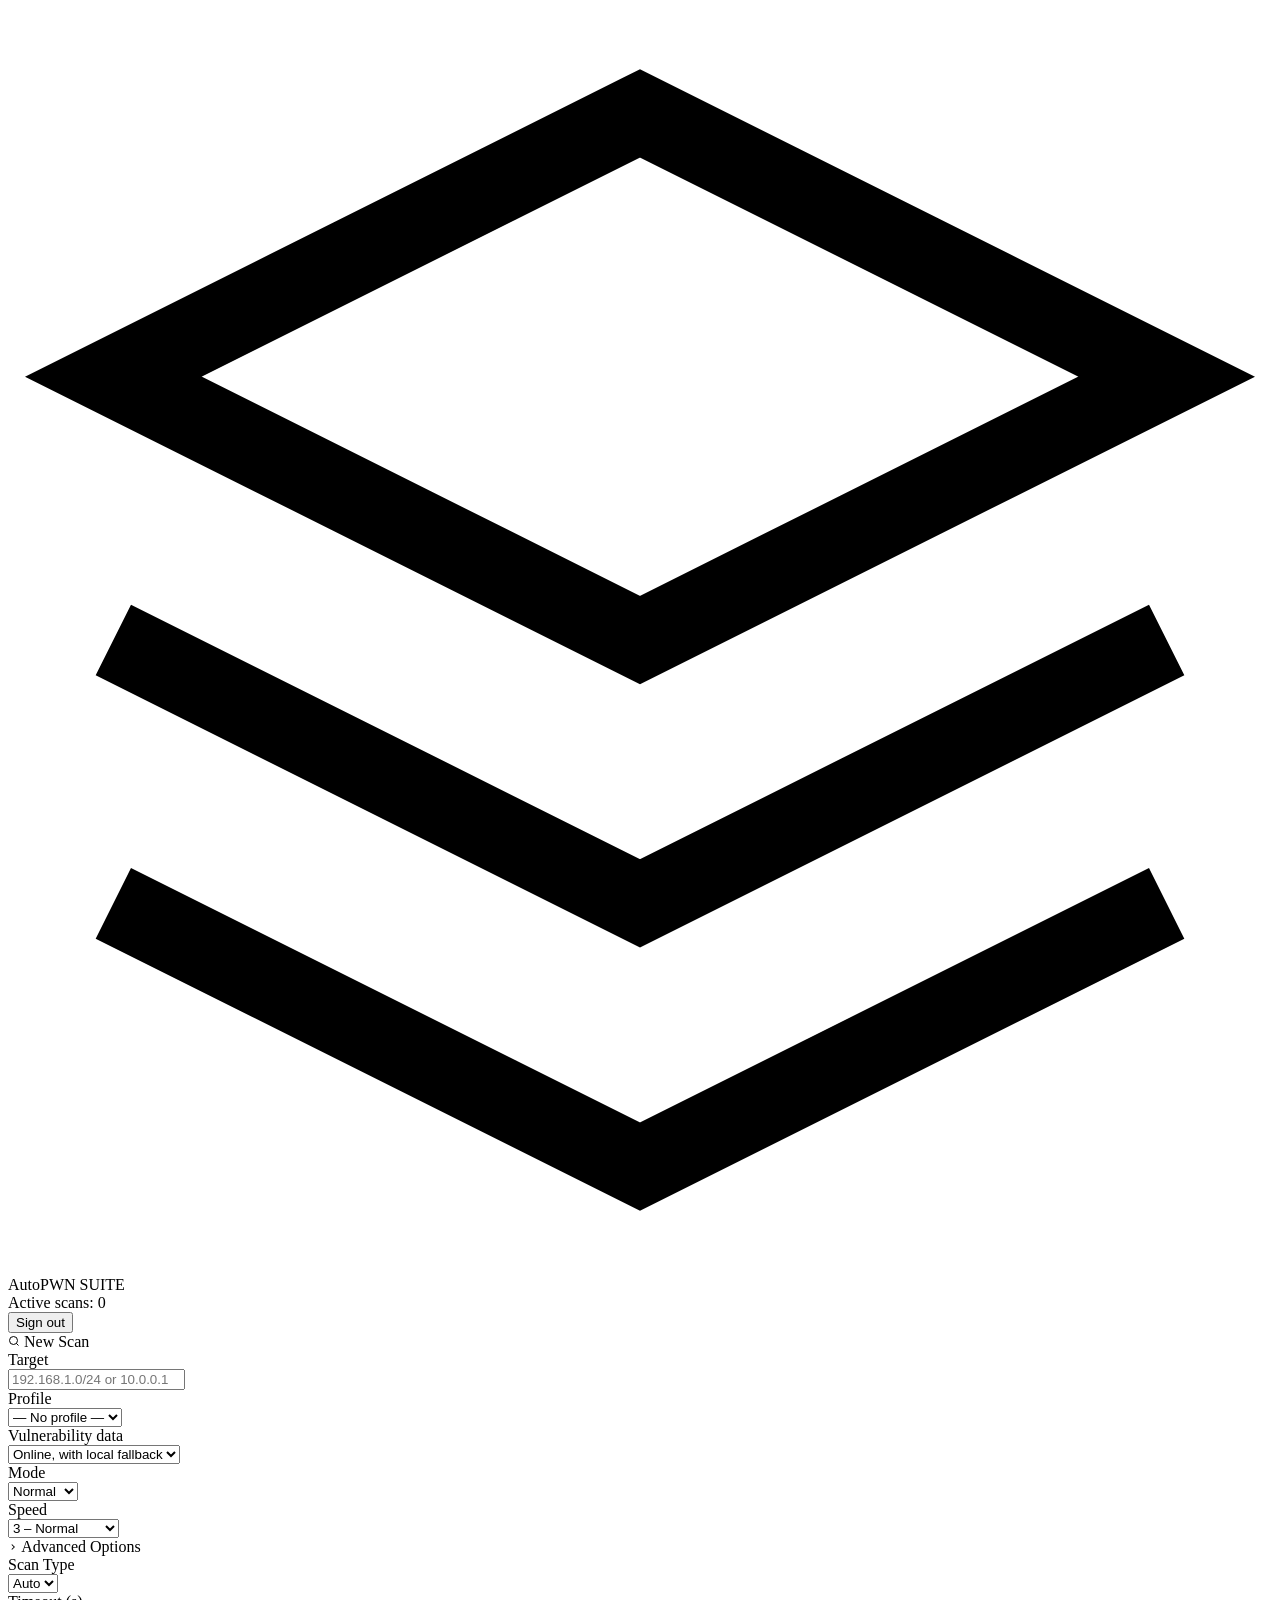
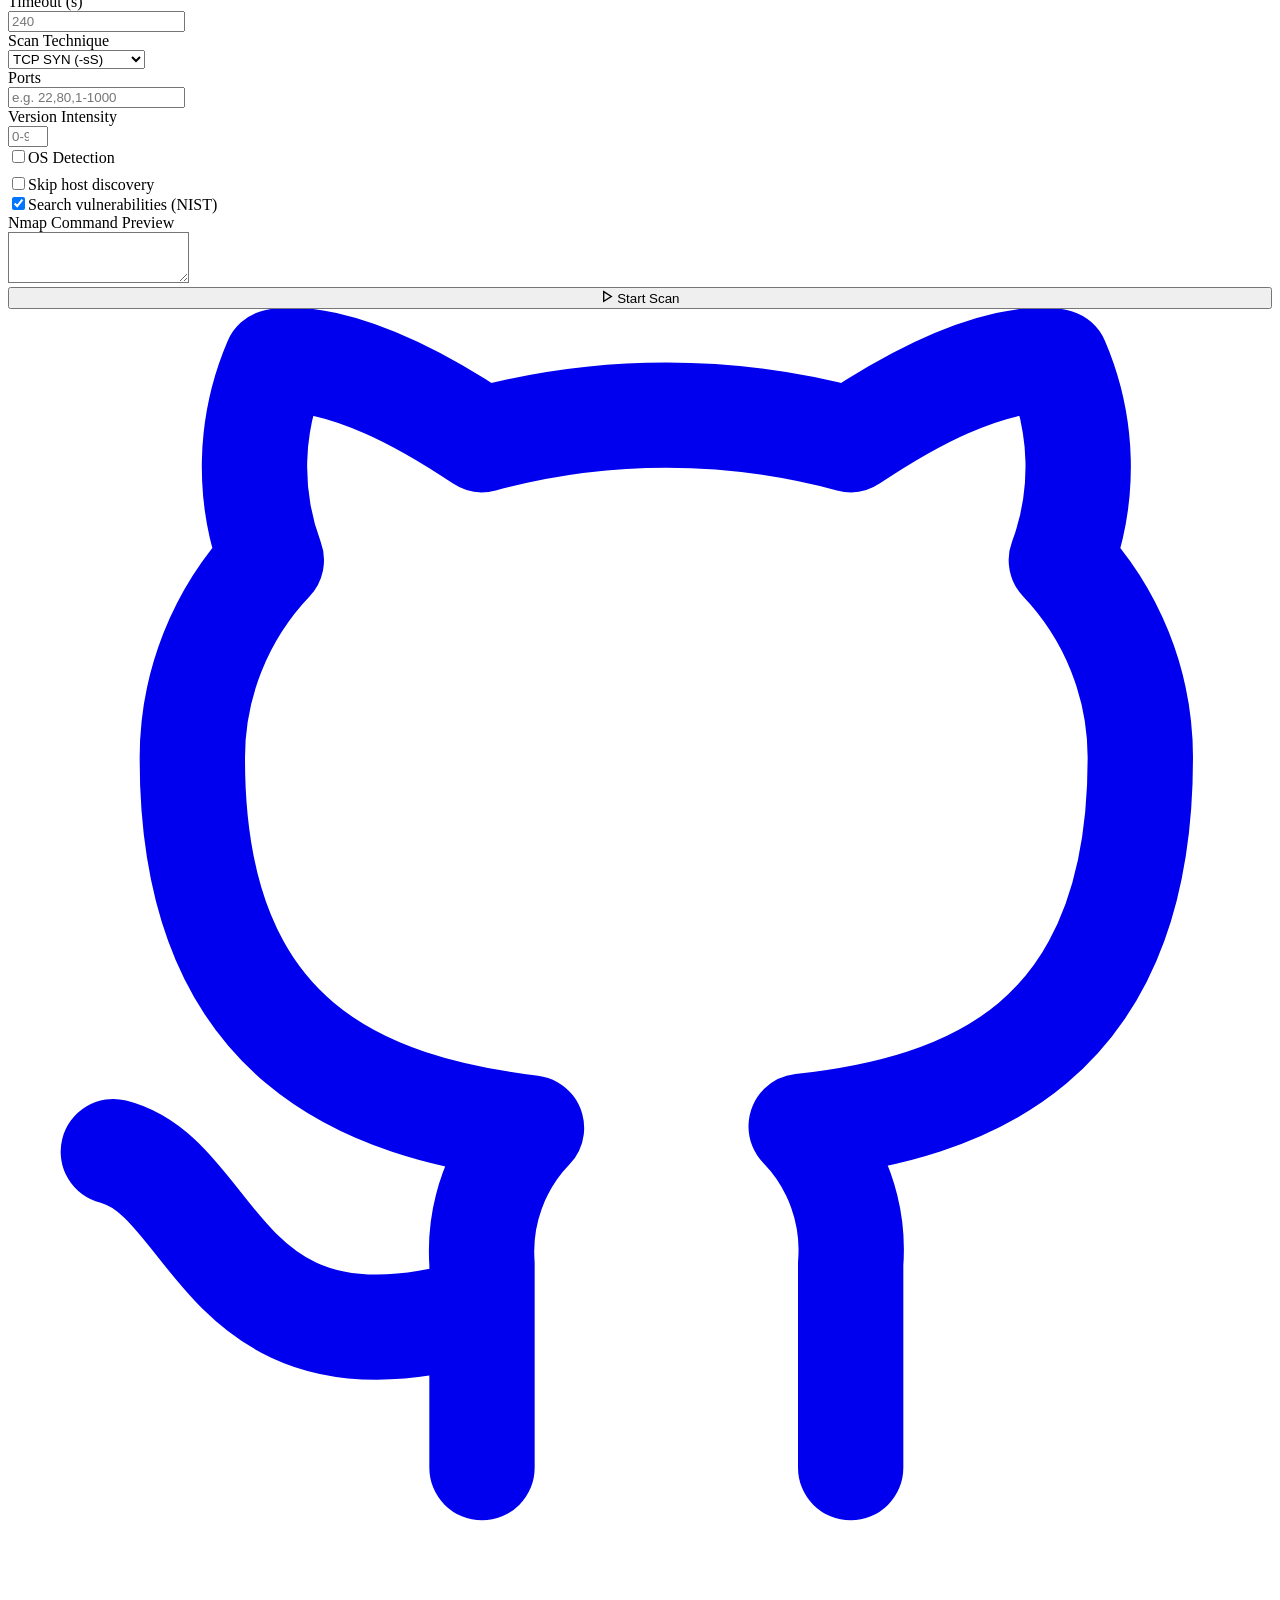
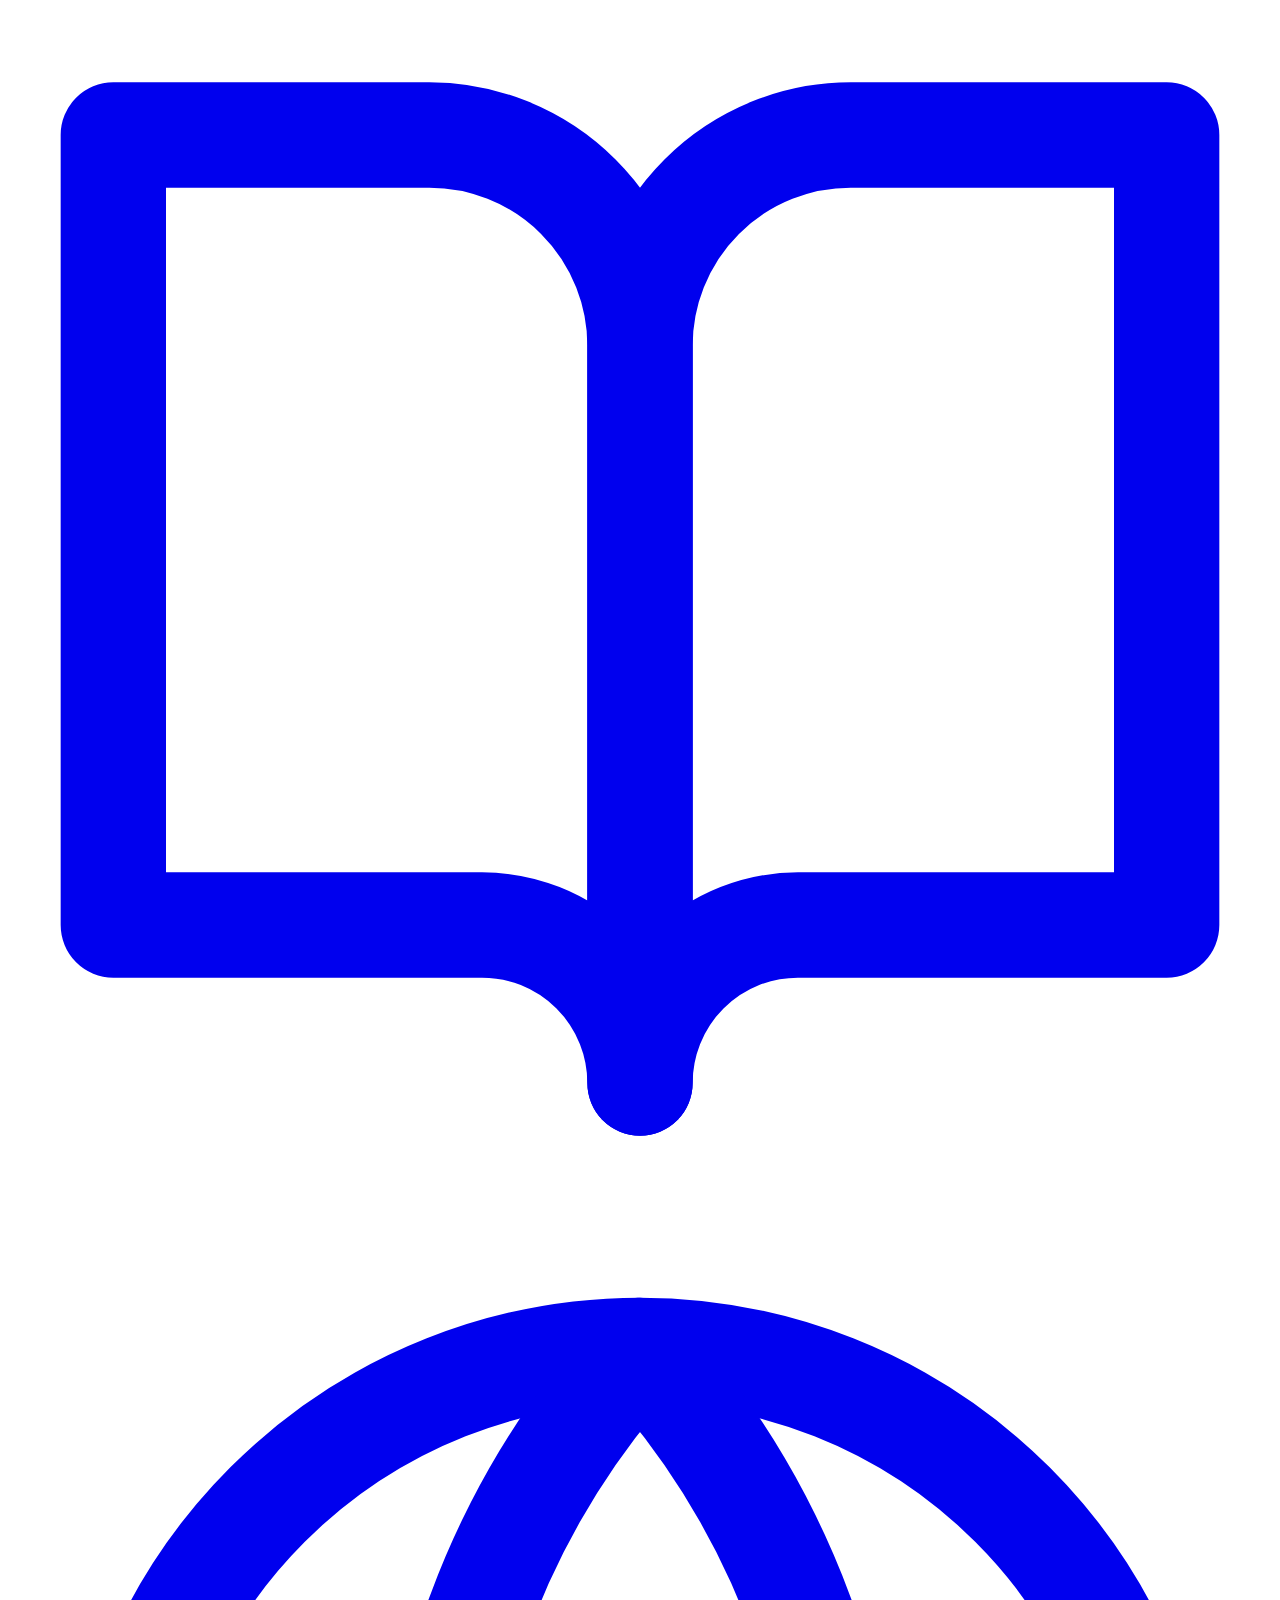
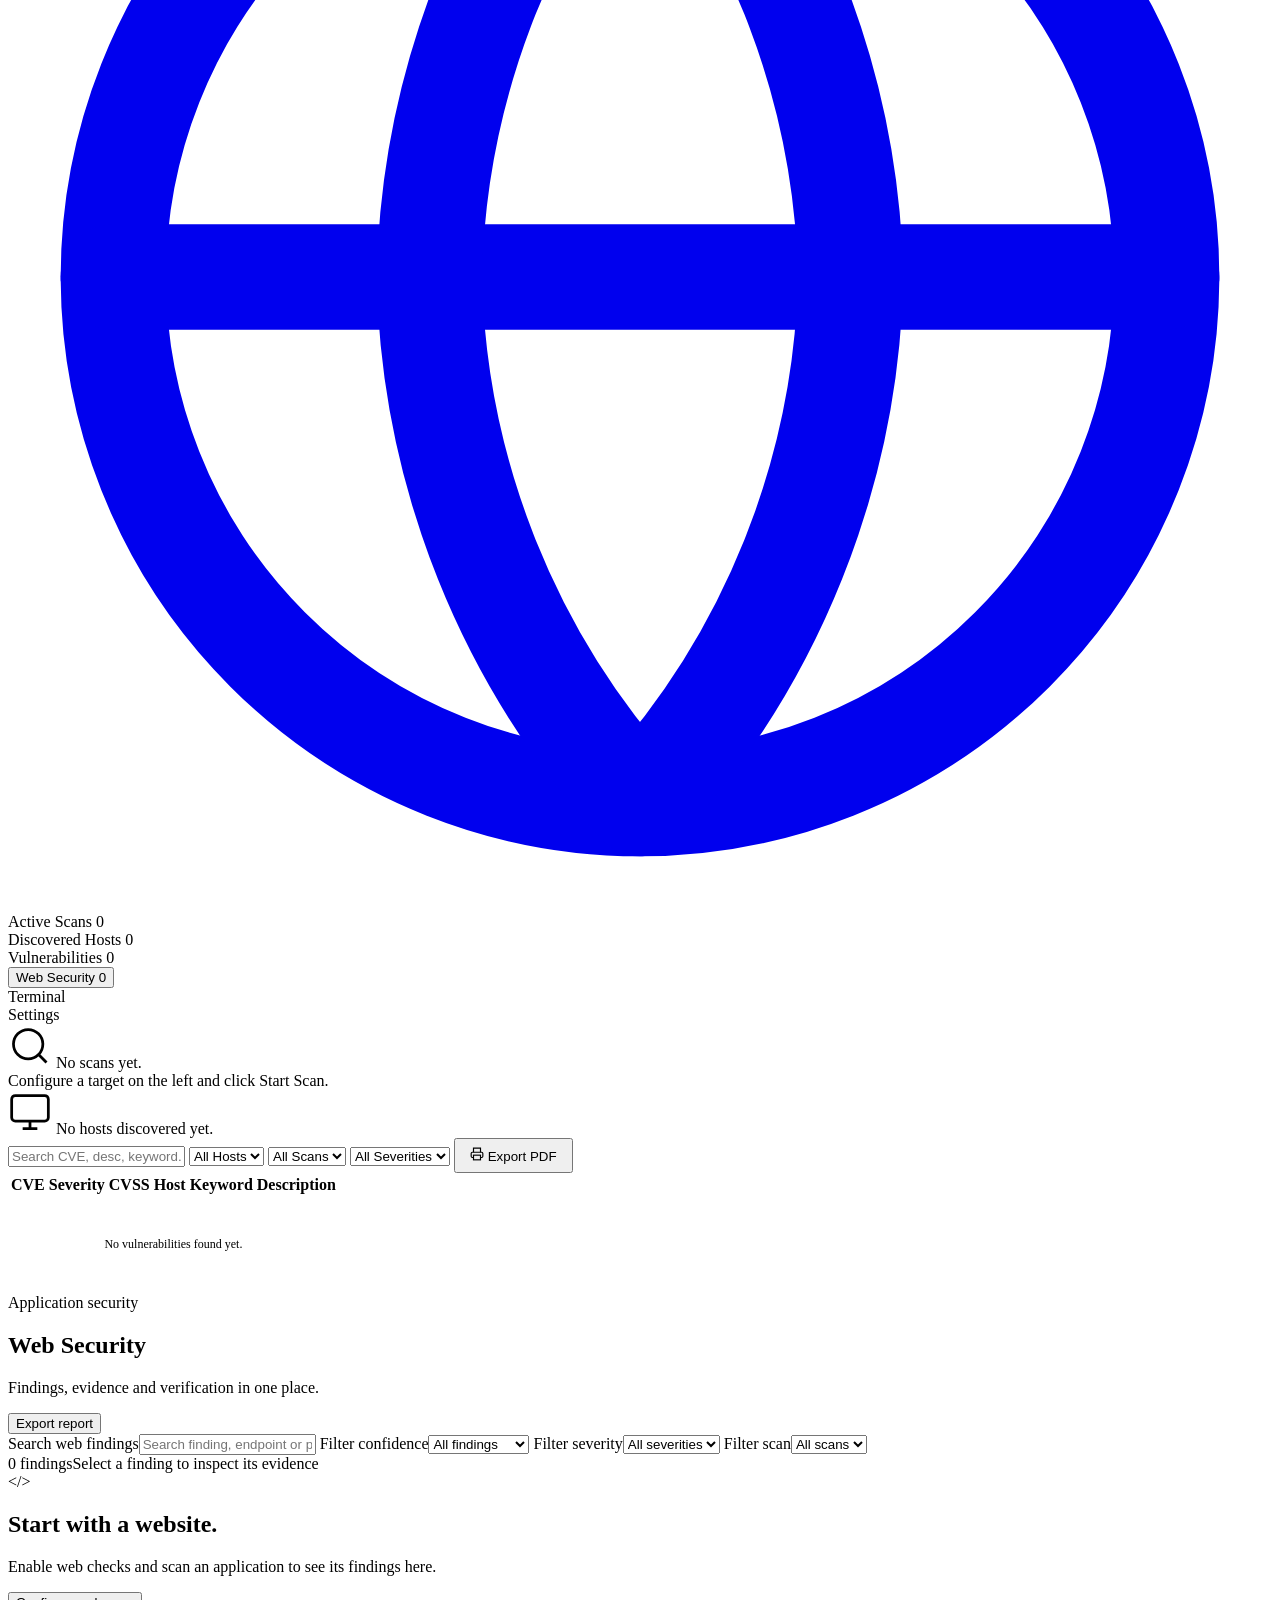
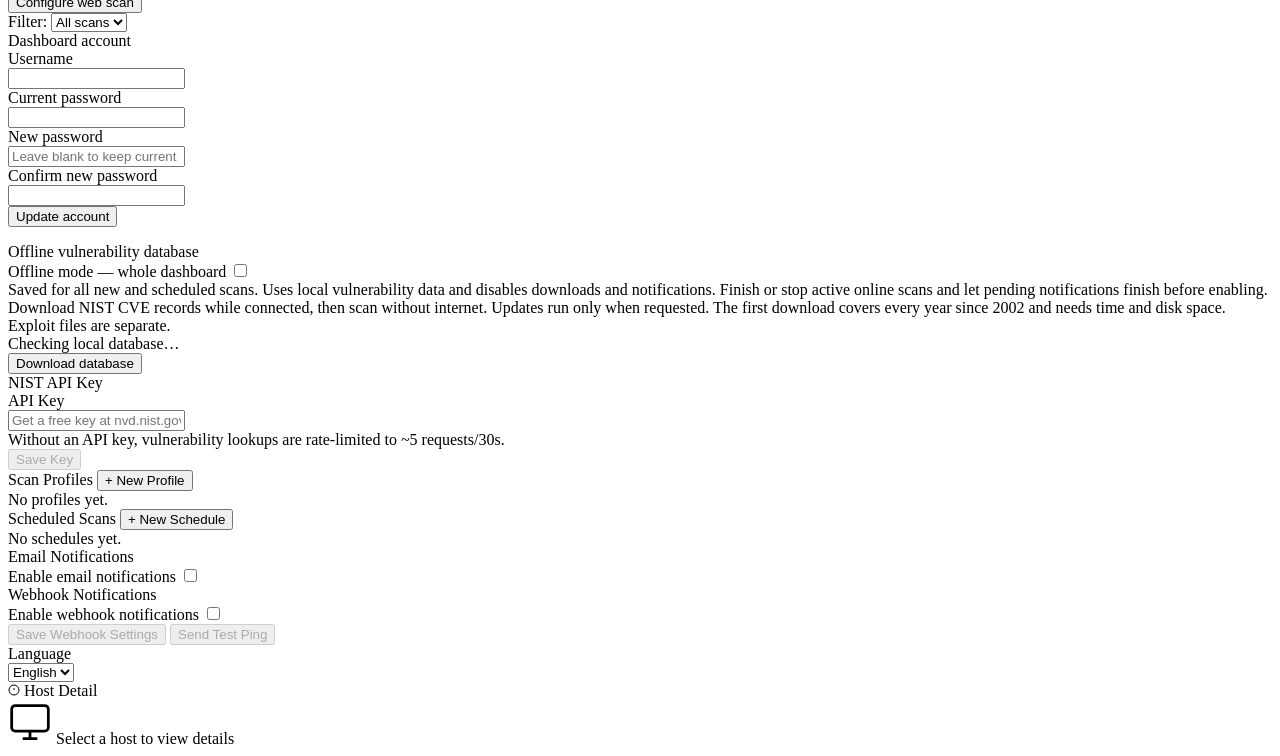
==== commit 070ddd53: "Merge origin/main into i18n (PR #89) and port it to the autopwn_suite layout Resolve the conflicts b" ====
--- a/autopwn_suite/web_ui_static/index.html
+++ b/autopwn_suite/web_ui_static/index.html
@@ -21,107 +21,107 @@
     AutoPWN <span class="logo-sub">SUITE</span>
   </div>
   <div class="sp"></div>
-  <div id="scan-counter">Active scans: <span id="active-count">0</span></div>
+  <div id="scan-counter"><span data-i18n="hdr.scan_counter">Active scans:</span> <span id="active-count">0</span></div>
   <span id="auth-username"></span>
-  <button class="btn btn-ghost btn-sm" id="auth-logout" type="button">Sign out</button>
+  <button class="btn btn-ghost btn-sm" id="auth-logout" type="button" data-i18n="hdr.sign_out">Sign out</button>
 </header>
 
 <!-- ── Left panel ── -->
 <aside id="left">
   <div class="phdr">
     <svg width="12" height="12" viewBox="0 0 24 24" fill="none" stroke="currentColor" stroke-width="2"><circle cx="11" cy="11" r="8"/><path d="m21 21-4.35-4.35"/></svg>
-    <span class="hl">New Scan</span>
+    <span class="hl" data-i18n="scan.new">New Scan</span>
   </div>
   <div id="scan-form">
     <div>
-      <div class="fl">Target</div>
-      <input type="text" id="f-target" placeholder="192.168.1.0/24 or 10.0.0.1" oninput="updateNmapPreview()"/>
+      <div class="fl" data-i18n="scan.target">Target</div>
+      <input type="text" id="f-target" placeholder="192.168.1.0/24 or 10.0.0.1" data-i18n-placeholder="scan.target_placeholder_network" oninput="updateNmapPreview()"/>
     </div>
     <div>
-      <div class="fl">Profile</div>
+      <div class="fl" data-i18n="scan.profile">Profile</div>
       <select id="f-profile" onchange="loadProfile()">
-        <option value="">— No profile —</option>
+        <option value="" data-i18n="settings.no_profile_placeholder">— No profile —</option>
       </select>
     </div>
     <div id="f-web-controls" class="web-control-mount"></div>
     <div>
-      <div class="fl">Vulnerability data</div>
+      <div class="fl" data-i18n="scan.vuln_source">Vulnerability data</div>
       <select id="f-vuln-source">
-        <option value="auto">Online, with local fallback</option>
-        <option value="online">Online NIST only</option>
-        <option value="offline">Offline local database</option>
+        <option value="auto" data-i18n="scan.vuln_auto">Online, with local fallback</option>
+        <option value="online" data-i18n="scan.vuln_online">Online NIST only</option>
+        <option value="offline" data-i18n="scan.vuln_offline">Offline local database</option>
       </select>
     </div>
     <div id="f-network-controls" class="web-network-controls">
     <div class="row2">
-      <div><div class="fl">Mode</div>
+      <div><div class="fl" data-i18n="scan.mode">Mode</div>
         <select id="f-mode" onchange="updateNmapPreview()">
-          <option value="normal">Normal</option>
-          <option value="evade">Evasion</option>
-          <option value="noise">Noise</option>
+          <option value="normal" data-i18n="scan.mode_normal">Normal</option>
+          <option value="evade" data-i18n="scan.mode_evade">Evasion</option>
+          <option value="noise" data-i18n="scan.mode_noise">Noise</option>
         </select>
       </div>
-      <div><div class="fl">Speed</div>
+      <div><div class="fl" data-i18n="scan.speed">Speed</div>
         <select id="f-speed" onchange="updateNmapPreview()">
-          <option value="1">1 – Paranoid</option>
-          <option value="2">2 – Sneaky</option>
-          <option value="3" selected>3 – Normal</option>
-          <option value="4">4 – Aggressive</option>
-          <option value="5">5 – Insane</option>
+          <option value="1" data-i18n="scan.speed_1">1 – Paranoid</option>
+          <option value="2" data-i18n="scan.speed_2">2 – Sneaky</option>
+          <option value="3" selected data-i18n="scan.speed_3">3 – Normal</option>
+          <option value="4" data-i18n="scan.speed_4">4 – Aggressive</option>
+          <option value="5" data-i18n="scan.speed_5">5 – Insane</option>
         </select>
       </div>
     </div>
     <div id="adv-toggle" onclick="toggleAdv()">
       <svg id="adv-arr" width="10" height="10" viewBox="0 0 24 24" fill="none" stroke="currentColor" stroke-width="2.5"><polyline points="9 18 15 12 9 6"/></svg>
-      Advanced Options
+      <span data-i18n="scan.advanced">Advanced Options</span>
     </div>
     <div id="adv-body">
       <div class="row2">
-        <div><div class="fl">Scan Type</div>
+        <div><div class="fl" data-i18n="scan.scan_type">Scan Type</div>
           <select id="f-scantype" onchange="updateNmapPreview()">
-            <option value="">Auto</option><option value="arp">ARP</option><option value="ping">Ping</option>
+            <option value="" data-i18n="scan.scantype_auto">Auto</option><option value="arp" data-i18n="scan.scantype_arp">ARP</option><option value="ping" data-i18n="scan.scantype_ping">Ping</option>
           </select>
         </div>
-        <div><div class="fl">Timeout (s)</div>
+        <div><div class="fl" data-i18n="scan.timeout">Timeout (s)</div>
           <input type="number" id="f-timeout" placeholder="240" min="1" oninput="updateNmapPreview()"/>
         </div>
       </div>
       <div class="row2">
-        <div><div class="fl">Scan Technique</div>
+        <div><div class="fl" data-i18n="scan.scan_technique">Scan Technique</div>
           <select id="f-scantech" onchange="updateNmapPreview()">
-            <option value="-sS" selected>TCP SYN (-sS)</option>
-            <option value="-sT">TCP Connect (-sT)</option>
-            <option value="-sA">TCP ACK (-sA)</option>
-            <option value="-sW">TCP Window (-sW)</option>
-            <option value="-sM">TCP Maimon (-sM)</option>
-            <option value="-sU">UDP Scan (-sU)</option>
-            <option value="-sN">TCP Null (-sN)</option>
-            <option value="-sF">TCP FIN (-sF)</option>
-            <option value="-sX">TCP Xmas (-sX)</option>
+            <option value="-sS" selected data-i18n="scan.tech_syn">TCP SYN (-sS)</option>
+            <option value="-sT" data-i18n="scan.tech_connect">TCP Connect (-sT)</option>
+            <option value="-sA" data-i18n="scan.tech_ack">TCP ACK (-sA)</option>
+            <option value="-sW" data-i18n="scan.tech_window">TCP Window (-sW)</option>
+            <option value="-sM" data-i18n="scan.tech_maimon">TCP Maimon (-sM)</option>
+            <option value="-sU" data-i18n="scan.tech_udp">UDP Scan (-sU)</option>
+            <option value="-sN" data-i18n="scan.tech_null">TCP Null (-sN)</option>
+            <option value="-sF" data-i18n="scan.tech_fin">TCP FIN (-sF)</option>
+            <option value="-sX" data-i18n="scan.tech_xmas">TCP Xmas (-sX)</option>
           </select>
         </div>
-        <div><div class="fl">Ports</div>
+        <div><div class="fl" data-i18n="scan.ports">Ports</div>
           <input type="text" id="f-ports" placeholder="e.g. 22,80,1-1000" oninput="updateNmapPreview()"/>
         </div>
       </div>
       <div class="row2">
-        <div><div class="fl">Version Intensity</div>
+        <div><div class="fl" data-i18n="scan.version_intensity">Version Intensity</div>
           <input type="number" id="f-vint" min="0" max="9" placeholder="0-9" oninput="updateNmapPreview()"/>
         </div>
         <div style="display:flex;align-items:flex-end;padding-bottom:7px;">
-          <div class="chk-row"><input type="checkbox" id="f-os" onchange="updateNmapPreview()"/><label for="f-os">OS Detection</label></div>
-        </div>
-      </div>
-      <div class="chk-row"><input type="checkbox" id="f-skipd"/><label for="f-skipd">Skip host discovery</label></div>
-      <div class="chk-row"><input type="checkbox" id="f-vulns" checked/><label for="f-vulns">Search vulnerabilities (NIST)</label></div>
-      <div><div class="fl">Nmap Command Preview</div>
+          <div class="chk-row"><input type="checkbox" id="f-os" onchange="updateNmapPreview()"/><label for="f-os" data-i18n="scan.os_detection">OS Detection</label></div>
+        </div>
+      </div>
+      <div class="chk-row"><input type="checkbox" id="f-skipd"/><label for="f-skipd" data-i18n="scan.skip_discovery">Skip host discovery</label></div>
+      <div class="chk-row"><input type="checkbox" id="f-vulns" checked/><label for="f-vulns" data-i18n="scan.search_vulns">Search vulnerabilities (NIST)</label></div>
+      <div><div class="fl" data-i18n="scan.nmap_preview">Nmap Command Preview</div>
         <textarea id="f-nmap-preview" readonly rows="3" style="background:var(--bg3);color:var(--accent);cursor:not-allowed;resize:vertical;" title="Generated Nmap Command"></textarea>
       </div>
     </div>
     </div>
     <button class="btn btn-primary" id="start-scan" onclick="startScan()" style="width:100%">
       <svg width="13" height="13" viewBox="0 0 24 24" fill="none" stroke="currentColor" stroke-width="2.5"><polygon points="5 3 19 12 5 21 5 3"/></svg>
-      Start Scan
+      <span data-i18n="scan.start">Start Scan</span>
     </button>
   </div>
   <div class="left-footer">
@@ -143,60 +143,60 @@
 <!-- ── Main ── -->
 <main id="main">
   <div id="tabs">
-    <div class="tab active" onclick="switchTab('scans',this)">Active Scans <span class="tab-badge" id="badge-scans">0</span></div>
-    <div class="tab" onclick="switchTab('hosts',this)">Discovered Hosts <span class="tab-badge" id="badge-hosts">0</span></div>
-    <div class="tab" onclick="switchTab('vulns',this)">Vulnerabilities <span class="tab-badge" id="badge-vulns">0</span></div>
-    <button class="tab" id="web-tab-button" onclick="switchTab('web',this)">Web Security <span class="tab-badge" id="badge-web">0</span></button>
-    <div class="tab" onclick="switchTab('term',this)">Terminal</div>
-    <div class="tab" onclick="switchTab('settings',this)">Settings</div>
+    <div class="tab active" onclick="switchTab('scans',this)"><span data-i18n="nav.active_scans">Active Scans</span> <span class="tab-badge" id="badge-scans">0</span></div>
+    <div class="tab" onclick="switchTab('hosts',this)"><span data-i18n="nav.hosts">Discovered Hosts</span> <span class="tab-badge" id="badge-hosts">0</span></div>
+    <div class="tab" onclick="switchTab('vulns',this)"><span data-i18n="nav.vulns">Vulnerabilities</span> <span class="tab-badge" id="badge-vulns">0</span></div>
+    <button class="tab" id="web-tab-button" onclick="switchTab('web',this)"><span data-i18n="nav.web">Web Security</span> <span class="tab-badge" id="badge-web">0</span></button>
+    <div class="tab" onclick="switchTab('term',this)" data-i18n="nav.terminal">Terminal</div>
+    <div class="tab" onclick="switchTab('settings',this)" data-i18n="nav.settings">Settings</div>
   </div>
 
   <!-- Active Scans -->
   <div id="tc-scans" class="tc active">
     <div class="empty-state" id="scans-empty">
       <svg width="44" height="44" viewBox="0 0 24 24" fill="none" stroke="currentColor" stroke-width="1.5"><circle cx="11" cy="11" r="8"/><path d="m21 21-4.35-4.35"/></svg>
-      No scans yet.<br>Configure a target on the left and click Start Scan.
+      <span data-i18n="scans.empty">No scans yet.</span><br><span data-i18n="scans.empty_hint">Configure a target on the left and click Start Scan.</span>
     </div>
   </div>
 
   <!-- Discovered Hosts -->
   <div id="tc-hosts" class="tc">
     <div class="filter-bar" id="hosts-action-bar" style="display:none; justify-content:flex-end; padding-bottom:14px; border-bottom:1px solid var(--border); background:var(--bg2);">
-      <button class="btn btn-ghost" style="flex:0 0 auto; min-width:auto; padding:7px 14px;" onclick="printAllHosts()" title="Export all hosts to PDF">
+      <button class="btn btn-ghost" style="flex:0 0 auto; min-width:auto; padding:7px 14px;" onclick="printAllHosts()" title="Export all hosts to PDF" data-i18n-title="host.export_all_pdf">
         <svg width="14" height="14" viewBox="0 0 24 24" fill="none" stroke="currentColor" stroke-width="2"><polyline points="6 9 6 2 18 2 18 9"/><path d="M6 18H4a2 2 0 0 1-2-2v-5a2 2 0 0 1 2-2h16a2 2 0 0 1 2 2v5a2 2 0 0 1-2 2h-2"/><rect x="6" y="14" width="12" height="8"/></svg>
-        Export All PDF
+        <span data-i18n="host.export_all_pdf_btn">Export All PDF</span>
       </button>
     </div>
     <div id="hosts-grid"></div>
     <div class="empty-state" id="hosts-empty">
       <svg width="44" height="44" viewBox="0 0 24 24" fill="none" stroke="currentColor" stroke-width="1.5"><rect x="2" y="3" width="20" height="14" rx="2"/><path d="M8 21h8M12 17v4"/></svg>
-      No hosts discovered yet.
+      <span data-i18n="host.empty">No hosts discovered yet.</span>
     </div>
   </div>
 
   <!-- Vulnerabilities -->
   <div id="tc-vulns" class="tc">
     <div class="filter-bar">
-      <input type="text" id="vuln-search" placeholder="Search CVE, desc, keyword..." oninput="renderVulnTable()"/>
-      <select id="vuln-host" onchange="renderVulnTable()"><option value="">All Hosts</option></select>
-      <select id="vuln-scanid" onchange="renderVulnTable()"><option value="">All Scans</option></select>
+      <input type="text" id="vuln-search" placeholder="Search CVE, desc, keyword..." data-i18n-placeholder="vuln.search_placeholder" oninput="renderVulnTable()"/>
+      <select id="vuln-host" onchange="renderVulnTable()"><option value="" data-i18n="vuln.all_hosts">All Hosts</option></select>
+      <select id="vuln-scanid" onchange="renderVulnTable()"><option value="" data-i18n="vuln.all_scans">All Scans</option></select>
       <select id="vuln-sev" onchange="renderVulnTable()">
-        <option value="">All Severities</option>
-        <option value="critical">Critical</option>
-        <option value="high">High</option>
-        <option value="medium">Medium</option>
-        <option value="low">Low</option>
-        <option value="unknown">Unknown</option>
+        <option value="" data-i18n="vuln.all_severities">All Severities</option>
+        <option value="critical" data-i18n="vuln.critical">Critical</option>
+        <option value="high" data-i18n="vuln.high">High</option>
+        <option value="medium" data-i18n="vuln.medium">Medium</option>
+        <option value="low" data-i18n="vuln.low">Low</option>
+        <option value="unknown" data-i18n="vuln.unknown">Unknown</option>
       </select>
-      <button class="btn btn-ghost" style="flex:0 0 auto; min-width:auto; padding:7px 14px;" onclick="printAllVulns()" title="Export filtered vulnerabilities to PDF">
+      <button class="btn btn-ghost" style="flex:0 0 auto; min-width:auto; padding:7px 14px;" onclick="printAllVulns()" title="Export filtered vulnerabilities to PDF" data-i18n-title="vuln.export_pdf_title">
         <svg width="14" height="14" viewBox="0 0 24 24" fill="none" stroke="currentColor" stroke-width="2"><polyline points="6 9 6 2 18 2 18 9"/><path d="M6 18H4a2 2 0 0 1-2-2v-5a2 2 0 0 1 2-2h16a2 2 0 0 1 2 2v5a2 2 0 0 1-2 2h-2"/><rect x="6" y="14" width="12" height="8"/></svg>
-        Export PDF
+        <span data-i18n="vuln.export_pdf">Export PDF</span>
       </button>
     </div>
     <div id="vtw">
       <table>
-        <thead><tr><th>CVE</th><th>Severity</th><th>CVSS</th><th>Host</th><th>Keyword</th><th>Description</th></tr></thead>
-        <tbody id="vtb"><tr><td colspan="6" style="text-align:center;color:var(--text3);padding:40px;font-family:var(--mono);font-size:12px">No vulnerabilities found yet.</td></tr></tbody>
+        <thead><tr><th data-i18n="vuln.col_cve">CVE</th><th data-i18n="vuln.col_severity">Severity</th><th data-i18n="vuln.col_cvss">CVSS</th><th data-i18n="vuln.col_host">Host</th><th data-i18n="vuln.col_keyword">Keyword</th><th data-i18n="vuln.col_description">Description</th></tr></thead>
+        <tbody id="vtb"><tr><td colspan="6" style="text-align:center;color:var(--text3);padding:40px;font-family:var(--mono);font-size:12px" data-i18n="vuln.empty">No vulnerabilities found yet.</td></tr></tbody>
       </table>
     </div>
   </div>
@@ -204,28 +204,28 @@
   <!-- Terminal -->
   <section id="tc-web" class="tc" aria-label="Web security findings">
     <div class="web-page">
-      <div class="web-page-heading"><div><div class="web-eyebrow">Application security</div><h1>Web Security</h1><p>Findings, evidence and verification in one place.</p></div>
-        <button class="btn btn-ghost btn-sm" data-web-action="export">Export report</button></div>
-      <div id="web-offline-note" class="web-notice" hidden>Offline mode: web scans and verification are disabled. Existing reports and PoCs remain available.</div>
+      <div class="web-page-heading"><div><div class="web-eyebrow" data-i18n="web.eyebrow">Application security</div><h1 data-i18n="web.title">Web Security</h1><p data-i18n="web.subtitle">Findings, evidence and verification in one place.</p></div>
+        <button class="btn btn-ghost btn-sm" data-web-action="export" data-i18n="web.export_report">Export report</button></div>
+      <div id="web-offline-note" class="web-notice" hidden data-i18n="web.offline_note">Offline mode: web scans and verification are disabled. Existing reports and PoCs remain available.</div>
       <div id="web-summary" class="web-summary"></div>
       <div class="web-filter-bar">
-        <label class="web-search"><span class="sr-only">Search web findings</span><input id="web-search" type="text" placeholder="Search finding, endpoint or parameter…"></label>
-        <label><span class="sr-only">Filter confidence</span><select id="web-confidence"><option value="">All findings</option><option value="candidate">Candidates</option><option value="advisory">Advisories</option><option value="observation">Observations</option></select></label>
-        <label><span class="sr-only">Filter severity</span><select id="web-severity"><option value="">All severities</option><option value="high">High</option><option value="medium">Medium</option><option value="low">Low</option><option value="info">Info</option></select></label>
-        <label><span class="sr-only">Filter scan</span><select id="web-scan-filter"><option value="">All scans</option></select></label>
+        <label class="web-search"><span class="sr-only" data-i18n="web.search_label">Search web findings</span><input id="web-search" type="text" placeholder="Search finding, endpoint or parameter…" data-i18n-placeholder="web.search_placeholder"></label>
+        <label><span class="sr-only" data-i18n="web.filter_confidence">Filter confidence</span><select id="web-confidence"><option value="" data-i18n="web.all_findings">All findings</option><option value="candidate" data-i18n="web.candidates">Candidates</option><option value="advisory" data-i18n="web.advisories">Advisories</option><option value="observation" data-i18n="web.observations">Observations</option></select></label>
+        <label><span class="sr-only" data-i18n="web.filter_severity">Filter severity</span><select id="web-severity"><option value="" data-i18n="web.all_severities">All severities</option><option value="high" data-i18n="web.high">High</option><option value="medium" data-i18n="web.medium">Medium</option><option value="low" data-i18n="web.low">Low</option><option value="info" data-i18n="web.info">Info</option></select></label>
+        <label><span class="sr-only" data-i18n="web.filter_scan">Filter scan</span><select id="web-scan-filter"><option value="" data-i18n="web.all_scans">All scans</option></select></label>
       </div>
       <div id="web-coverage" class="web-coverage"></div>
-      <div class="web-list-heading"><span id="web-result-count">0 findings</span><span>Select a finding to inspect its evidence</span></div>
+      <div class="web-list-heading"><span id="web-result-count">0 findings</span><span data-i18n="web.select_to_inspect">Select a finding to inspect its evidence</span></div>
       <div id="web-findings-list" class="web-findings-list"></div>
-      <div id="web-empty" class="web-empty"><div class="web-empty-icon">&lt;/&gt;</div><h2>Start with a website.</h2><p>Enable web checks and scan an application to see its findings here.</p><button class="btn btn-primary" data-web-action="configure">Configure web scan</button></div>
+      <div id="web-empty" class="web-empty"><div class="web-empty-icon">&lt;/&gt;</div><h2 data-i18n="web.empty_title">Start with a website.</h2><p data-i18n="web.empty_hint">Enable web checks and scan an application to see its findings here.</p><button class="btn btn-primary" data-web-action="configure" data-i18n="web.configure">Configure web scan</button></div>
     </div>
   </section>
 
   <!-- Terminal -->
   <div id="tc-term" class="tc">
     <div id="term-toolbar">
-      <span class="term-filter-label">Filter:</span>
-      <select id="term-filter"><option value="">All scans</option></select>
+      <span class="term-filter-label" data-i18n="term.filter_label">Filter:</span>
+      <select id="term-filter"><option value="" data-i18n="term.all_scans">All scans</option></select>
     </div>
     <div id="term"></div>
   </div>
@@ -235,20 +235,20 @@
     <div class="settings-body">
       <div id="settings-unavailable" class="web-notice" role="alert" hidden>Settings could not be loaded, so saving them is disabled. Refresh the page to retry.</div>
       <div class="s-section">
-        <div class="s-section-title">Dashboard account</div>
+        <div class="s-section-title" data-i18n="settings.account_title">Dashboard account</div>
         <form id="account-form" class="s-form" method="post" action="/api/auth/account">
-          <div><div class="fl"><label for="account-username">Username</label></div>
+          <div><div class="fl"><label for="account-username" data-i18n="settings.username">Username</label></div>
             <input type="text" id="account-username" autocomplete="username" maxlength="64" required></div>
-          <div><div class="fl"><label for="account-current-password">Current password</label></div>
+          <div><div class="fl"><label for="account-current-password" data-i18n="settings.current_password">Current password</label></div>
             <input id="account-current-password" type="password" autocomplete="current-password" maxlength="128" required></div>
           <div class="row2">
-            <div><div class="fl"><label for="account-password">New password</label></div>
-              <input id="account-password" type="password" autocomplete="new-password" minlength="15" maxlength="128" placeholder="Leave blank to keep current password"></div>
-            <div><div class="fl"><label for="account-confirm-password">Confirm new password</label></div>
+            <div><div class="fl"><label for="account-password" data-i18n="settings.new_password">New password</label></div>
+              <input id="account-password" type="password" autocomplete="new-password" minlength="15" maxlength="128" placeholder="Leave blank to keep current password" data-i18n-placeholder="settings.blank_password_hint"></div>
+            <div><div class="fl"><label for="account-confirm-password" data-i18n="settings.confirm_new_password">Confirm new password</label></div>
               <input id="account-confirm-password" type="password" autocomplete="new-password" minlength="15" maxlength="128"></div>
           </div>
           <div class="s-actions">
-            <button class="btn btn-primary btn-sm" id="account-save" type="submit">Update account</button>
+            <button class="btn btn-primary btn-sm" id="account-save" type="submit" data-i18n="settings.update_account">Update account</button>
             <p id="account-message" role="status" aria-live="polite"></p>
           </div>
         </form>
@@ -256,208 +256,219 @@
 
       <!-- NIST API Key -->
       <div class="s-section">
-        <div class="s-section-title">Offline vulnerability database</div>
+        <div class="s-section-title" data-i18n="settings.offline_db_title">Offline vulnerability database</div>
         <div class="toggle-row">
-          <label class="toggle-label" for="s-offline-mode">Offline mode — whole dashboard</label>
+          <label class="toggle-label" for="s-offline-mode" data-i18n="settings.offline_whole_dashboard">Offline mode — whole dashboard</label>
           <label class="toggle"><input type="checkbox" id="s-offline-mode" role="switch" onchange="saveOfflineMode()"/><span class="toggle-slider"></span></label>
         </div>
-        <div class="s-row-hint">Saved for all new and scheduled scans. Uses local vulnerability data and disables downloads and notifications. Finish or stop active online scans and let pending notifications finish before enabling.</div>
-        <div class="s-row-hint">Download NIST CVE records while connected, then scan without internet. Updates run only when requested. The first download covers every year since 2002 and needs time and disk space. Exploit files are separate.</div>
-        <div id="database-status" role="status" aria-live="polite">Checking local database…</div>
+        <div class="s-row-hint" data-i18n="settings.offline_hint_1">Saved for all new and scheduled scans. Uses local vulnerability data and disables downloads and notifications. Finish or stop active online scans and let pending notifications finish before enabling.</div>
+        <div class="s-row-hint" data-i18n="settings.offline_hint_2">Download NIST CVE records while connected, then scan without internet. Updates run only when requested. The first download covers every year since 2002 and needs time and disk space. Exploit files are separate.</div>
+        <div id="database-status" role="status" aria-live="polite" data-i18n="settings.checking_db">Checking local database…</div>
         <div class="s-actions">
-          <button id="database-update" class="btn btn-primary btn-sm" onclick="updateVulnerabilityDatabase()">Download database</button>
-          <a id="database-export" class="btn btn-ghost btn-sm" href="/api/vulnerability-database/download" hidden>Export for airgapped system</a>
-        </div>
-      </div>
-      <div class="s-section">
-        <div class="s-section-title">NIST API Key</div>
+          <button id="database-update" class="btn btn-primary btn-sm" onclick="updateVulnerabilityDatabase()" data-i18n="settings.download_db">Download database</button>
+          <a id="database-export" class="btn btn-ghost btn-sm" href="/api/vulnerability-database/download" hidden data-i18n="settings.export_airgapped">Export for airgapped system</a>
+        </div>
+      </div>
+      <div class="s-section">
+        <div class="s-section-title" data-i18n="settings.nist_key_title">NIST API Key</div>
         <div class="s-row">
-          <div class="s-row-label">API Key</div>
-          <input type="text" id="s-nist-key" placeholder="Get a free key at nvd.nist.gov/developers/request-an-api-key"/>
-          <div class="s-row-hint">Without an API key, vulnerability lookups are rate-limited to ~5 requests/30s.</div>
+          <div class="s-row-label" data-i18n="settings.api_key">API Key</div>
+          <input type="text" id="s-nist-key" placeholder="Get a free key at nvd.nist.gov/developers/request-an-api-key" data-i18n-placeholder="settings.nist_key_placeholder"/>
+          <div class="s-row-hint" data-i18n="settings.nist_key_hint">Without an API key, vulnerability lookups are rate-limited to ~5 requests/30s.</div>
         </div>
         <div class="s-actions">
-          <button class="btn btn-primary btn-sm" id="s-nist-save" onclick="saveNistKey()" disabled>Save Key</button>
+          <button class="btn btn-primary btn-sm" id="s-nist-save" onclick="saveNistKey()" disabled data-i18n="settings.save_key">Save Key</button>
         </div>
       </div>
 
       <!-- Scan Profiles -->
       <div class="s-section">
         <div class="s-section-title">
-          Scan Profiles
-          <button class="btn btn-ghost btn-sm" onclick="showProfileForm()">+ New Profile</button>
+          <span data-i18n="settings.profiles_title">Scan Profiles</span>
+          <button class="btn btn-ghost btn-sm" onclick="showProfileForm()">+ <span data-i18n="settings.new_profile">New Profile</span></button>
         </div>
         <div id="profile-form" class="inline-form" style="display:none">
-          <div class="inline-form-title" id="profile-form-title">New Profile</div>
+          <div class="inline-form-title" id="profile-form-title" data-i18n="settings.new_profile">New Profile</div>
           <input type="hidden" id="pf-id"/>
           <div id="pf-web-controls" class="web-control-mount"></div>
           <div class="row2">
-            <div><div class="fl">Name</div><input type="text" id="pf-name" placeholder="e.g. Quick Scan"/></div>
-            <div><div class="fl">Description</div><input type="text" id="pf-desc" placeholder="Optional description"/></div>
-          </div>
-          <div><div class="fl">Vulnerability data</div>
-            <select id="pf-vuln-source"><option value="auto">Online, with local fallback</option><option value="online">Online NIST only</option><option value="offline">Offline local database</option></select>
+            <div><div class="fl" data-i18n="settings.name">Name</div><input type="text" id="pf-name" placeholder="e.g. Quick Scan"/></div>
+            <div><div class="fl" data-i18n="settings.description">Description</div><input type="text" id="pf-desc" placeholder="Optional description"/></div>
+          </div>
+          <div><div class="fl" data-i18n="scan.vuln_source">Vulnerability data</div>
+            <select id="pf-vuln-source"><option value="auto" data-i18n="scan.vuln_auto">Online, with local fallback</option><option value="online" data-i18n="scan.vuln_online">Online NIST only</option><option value="offline" data-i18n="scan.vuln_offline">Offline local database</option></select>
           </div>
           <div id="pf-network-controls" class="web-network-controls">
           <div class="form-grid">
-            <div><div class="fl">Mode</div>
-              <select id="pf-mode" onchange="updateProfilePreview()"><option value="normal">Normal</option><option value="evade">Evasion</option><option value="noise">Noise</option></select>
-            </div>
-            <div><div class="fl">Speed</div>
+            <div><div class="fl" data-i18n="scan.mode">Mode</div>
+              <select id="pf-mode" onchange="updateProfilePreview()"><option value="normal" data-i18n="scan.mode_normal">Normal</option><option value="evade" data-i18n="scan.mode_evade">Evasion</option><option value="noise" data-i18n="scan.mode_noise">Noise</option></select>
+            </div>
+            <div><div class="fl" data-i18n="scan.speed">Speed</div>
               <select id="pf-speed" onchange="updateProfilePreview()"><option value="1">1</option><option value="2">2</option><option value="3" selected>3</option><option value="4">4</option><option value="5">5</option></select>
             </div>
-            <div><div class="fl">Scan Type</div>
-              <select id="pf-scantype"><option value="">Auto</option><option value="arp">ARP</option><option value="ping">Ping</option></select>
-            </div>
-            <div><div class="fl">Timeout (s)</div><input type="number" id="pf-timeout" value="240" min="1" oninput="updateProfilePreview()"/></div>
+            <div><div class="fl" data-i18n="scan.scan_type">Scan Type</div>
+              <select id="pf-scantype"><option value="" data-i18n="scan.scantype_auto">Auto</option><option value="arp" data-i18n="scan.scantype_arp">ARP</option><option value="ping" data-i18n="scan.scantype_ping">Ping</option></select>
+            </div>
+            <div><div class="fl" data-i18n="scan.timeout">Timeout (s)</div><input type="number" id="pf-timeout" value="240" min="1" oninput="updateProfilePreview()"/></div>
           </div>
           <div class="form-grid">
-            <div><div class="fl">Scan Technique</div>
+            <div><div class="fl" data-i18n="scan.scan_technique">Scan Technique</div>
               <select id="pf-scantech" onchange="updateProfilePreview()">
-                <option value="-sS" selected>TCP SYN (-sS)</option>
-                <option value="-sT">TCP Connect (-sT)</option>
-                <option value="-sA">TCP ACK (-sA)</option>
-                <option value="-sW">TCP Window (-sW)</option>
-                <option value="-sM">TCP Maimon (-sM)</option>
-                <option value="-sU">UDP Scan (-sU)</option>
-                <option value="-sN">TCP Null (-sN)</option>
-                <option value="-sF">TCP FIN (-sF)</option>
-                <option value="-sX">TCP Xmas (-sX)</option>
+                <option value="-sS" selected data-i18n="scan.tech_syn">TCP SYN (-sS)</option>
+                <option value="-sT" data-i18n="scan.tech_connect">TCP Connect (-sT)</option>
+                <option value="-sA" data-i18n="scan.tech_ack">TCP ACK (-sA)</option>
+                <option value="-sW" data-i18n="scan.tech_window">TCP Window (-sW)</option>
+                <option value="-sM" data-i18n="scan.tech_maimon">TCP Maimon (-sM)</option>
+                <option value="-sU" data-i18n="scan.tech_udp">UDP Scan (-sU)</option>
+                <option value="-sN" data-i18n="scan.tech_null">TCP Null (-sN)</option>
+                <option value="-sF" data-i18n="scan.tech_fin">TCP FIN (-sF)</option>
+                <option value="-sX" data-i18n="scan.tech_xmas">TCP Xmas (-sX)</option>
               </select>
             </div>
-            <div><div class="fl">Ports</div><input type="text" id="pf-ports" placeholder="e.g. 22,80,1-1000" oninput="updateProfilePreview()"/></div>
-            <div><div class="fl">Version Intensity</div><input type="number" id="pf-vint" min="0" max="9" placeholder="0-9" oninput="updateProfilePreview()"/></div>
+            <div><div class="fl" data-i18n="scan.ports">Ports</div><input type="text" id="pf-ports" placeholder="e.g. 22,80,1-1000" oninput="updateProfilePreview()"/></div>
+            <div><div class="fl" data-i18n="scan.version_intensity">Version Intensity</div><input type="number" id="pf-vint" min="0" max="9" placeholder="0-9" oninput="updateProfilePreview()"/></div>
             <div style="display:flex;align-items:flex-end;padding-bottom:7px;">
-              <div class="chk-row"><input type="checkbox" id="pf-os" onchange="updateProfilePreview()"/><label for="pf-os">OS Detection</label></div>
-            </div>
-          </div>
-          <div class="row2">
-            <div class="chk-row"><input type="checkbox" id="pf-skipd"/><label for="pf-skipd">Skip host discovery</label></div>
-            <div class="chk-row"><input type="checkbox" id="pf-vulns" checked/><label for="pf-vulns">Search vulnerabilities</label></div>
-          </div>
-          <div><div class="fl">Nmap Command Preview</div>
+              <div class="chk-row"><input type="checkbox" id="pf-os" onchange="updateProfilePreview()"/><label for="pf-os" data-i18n="scan.os_detection">OS Detection</label></div>
+            </div>
+          </div>
+          <div class="row2">
+            <div class="chk-row"><input type="checkbox" id="pf-skipd"/><label for="pf-skipd" data-i18n="scan.skip_discovery">Skip host discovery</label></div>
+            <div class="chk-row"><input type="checkbox" id="pf-vulns" checked/><label for="pf-vulns" data-i18n="scan.search_vulns">Search vulnerabilities</label></div>
+          </div>
+          <div><div class="fl" data-i18n="scan.nmap_preview">Nmap Command Preview</div>
             <textarea id="pf-nmap-preview" readonly rows="3" style="background:var(--bg3);color:var(--accent);cursor:not-allowed;resize:vertical;" title="Generated Nmap Command"></textarea>
           </div>
           </div>
           <div class="inline-form-actions">
-            <button class="btn btn-ghost btn-sm" onclick="hideProfileForm()">Cancel</button>
-            <button class="btn btn-primary btn-sm" onclick="saveProfile()">Save Profile</button>
-          </div>
-        </div>
-        <div id="profiles-list"><div class="empty-list">No profiles yet.</div></div>
+            <button class="btn btn-ghost btn-sm" onclick="hideProfileForm()" data-i18n="settings.cancel">Cancel</button>
+            <button class="btn btn-primary btn-sm" onclick="saveProfile()" data-i18n="settings.save_profile">Save Profile</button>
+          </div>
+        </div>
+        <div id="profiles-list"><div class="empty-list" data-i18n="settings.profiles_empty">No profiles yet.</div></div>
       </div>
 
       <!-- Scheduled Scans -->
       <div class="s-section">
         <div class="s-section-title">
-          Scheduled Scans
-          <button class="btn btn-ghost btn-sm" onclick="showScheduleForm()">+ New Schedule</button>
+          <span data-i18n="settings.schedules_title">Scheduled Scans</span>
+          <button class="btn btn-ghost btn-sm" onclick="showScheduleForm()">+ <span data-i18n="settings.new_schedule">New Schedule</span></button>
         </div>
         <div id="schedule-form" class="inline-form" style="display:none">
-          <div class="inline-form-title" id="schedule-form-title">New Schedule</div>
+          <div class="inline-form-title" id="schedule-form-title" data-i18n="settings.new_schedule">New Schedule</div>
           <input type="hidden" id="sf-id"/>
           <div class="row2">
-            <div><div class="fl">Name</div><input type="text" id="sf-name" placeholder="e.g. Nightly LAN scan"/></div>
-            <div><div class="fl">Target</div><input type="text" id="sf-target" placeholder="192.168.1.0/24"/></div>
-          </div>
-          <div class="row2">
-            <div><div class="fl">Profile</div>
-              <select id="sf-profile"><option value="">— Select a profile —</option></select>
+            <div><div class="fl" data-i18n="settings.name">Name</div><input type="text" id="sf-name" placeholder="e.g. Nightly LAN scan"/></div>
+            <div><div class="fl" data-i18n="settings.schedule_target">Target</div><input type="text" id="sf-target" placeholder="192.168.1.0/24"/></div>
+          </div>
+          <div class="row2">
+            <div><div class="fl" data-i18n="settings.schedule_profile">Profile</div>
+              <select id="sf-profile"><option value="" data-i18n="settings.select_profile_placeholder">— Select a profile —</option></select>
             </div>
             <div class="chk-row" style="align-self:flex-end;padding-bottom:7px">
-              <input type="checkbox" id="sf-enabled" checked/><label for="sf-enabled">Enabled</label>
-            </div>
-          </div>
-          <div class="row2">
-            <div><div class="fl">Schedule Type</div>
+              <input type="checkbox" id="sf-enabled" checked/><label for="sf-enabled" data-i18n="settings.enabled">Enabled</label>
+            </div>
+          </div>
+          <div class="row2">
+            <div><div class="fl" data-i18n="settings.schedule_type">Schedule Type</div>
               <select id="sf-type" onchange="updateScheduleTypeUI()">
-                <option value="interval">Repeating Interval</option>
-                <option value="daily">Daily</option>
-                <option value="weekly">Weekly</option>
+                <option value="interval" data-i18n="settings.repeating_interval">Repeating Interval</option>
+                <option value="daily" data-i18n="settings.daily">Daily</option>
+                <option value="weekly" data-i18n="settings.weekly">Weekly</option>
               </select>
             </div>
             <div id="sf-interval-wrap">
-              <div class="fl">Interval</div>
+              <div class="fl" data-i18n="settings.interval_value">Interval</div>
               <div class="row2">
                 <input type="number" id="sf-interval-value" value="24" min="1"/>
                 <select id="sf-interval-unit">
-                  <option value="minutes">Minutes</option>
-                  <option value="hours" selected>Hours</option>
-                  <option value="days">Days</option>
+                  <option value="minutes" data-i18n="settings.minutes">Minutes</option>
+                  <option value="hours" selected data-i18n="settings.hours">Hours</option>
+                  <option value="days" data-i18n="settings.days">Days</option>
                 </select>
               </div>
             </div>
             <div id="sf-time-wrap" style="display:none">
-              <div class="fl">Time (UTC)</div>
+              <div class="fl" data-i18n="settings.time_utc">Time (UTC)</div>
               <input type="text" id="sf-time" value="02:00" placeholder="HH:MM"/>
             </div>
           </div>
           <div id="sf-weekday-wrap" style="display:none">
-            <div class="fl">Day of Week</div>
+            <div class="fl" data-i18n="settings.day_of_week">Day of Week</div>
             <select id="sf-weekday">
-              <option value="0">Monday</option><option value="1">Tuesday</option>
-              <option value="2">Wednesday</option><option value="3">Thursday</option>
-              <option value="4">Friday</option><option value="5">Saturday</option><option value="6">Sunday</option>
+              <option value="0" data-i18n="settings.monday">Monday</option><option value="1" data-i18n="settings.tuesday">Tuesday</option>
+              <option value="2" data-i18n="settings.wednesday">Wednesday</option><option value="3" data-i18n="settings.thursday">Thursday</option>
+              <option value="4" data-i18n="settings.friday">Friday</option><option value="5" data-i18n="settings.saturday">Saturday</option><option value="6" data-i18n="settings.sunday">Sunday</option>
             </select>
           </div>
           <div class="inline-form-actions">
-            <button class="btn btn-ghost btn-sm" onclick="hideScheduleForm()">Cancel</button>
-            <button class="btn btn-primary btn-sm" onclick="saveSchedule()">Save Schedule</button>
-          </div>
-        </div>
-        <div id="schedules-list"><div class="empty-list">No schedules yet.</div></div>
+            <button class="btn btn-ghost btn-sm" onclick="hideScheduleForm()" data-i18n="settings.cancel">Cancel</button>
+            <button class="btn btn-primary btn-sm" onclick="saveSchedule()" data-i18n="settings.save_schedule">Save Schedule</button>
+          </div>
+        </div>
+        <div id="schedules-list"><div class="empty-list" data-i18n="settings.schedules_empty">No schedules yet.</div></div>
       </div>
 
       <!-- Email Notifications -->
       <div class="s-section">
-        <div class="s-section-title">Email Notifications</div>
+        <div class="s-section-title" data-i18n="settings.email_title">Email Notifications</div>
         <div class="toggle-row">
-          <span class="toggle-label">Enable email notifications</span>
+          <span class="toggle-label" data-i18n="settings.enable_email">Enable email notifications</span>
           <label class="toggle"><input type="checkbox" id="s-email-enabled" onchange="toggleEmailSection()"/><span class="toggle-slider"></span></label>
         </div>
         <div id="email-section" style="display:none;flex-direction:column;gap:12px">
           <div class="form-grid">
-            <div><div class="fl">SMTP Host</div><input type="text" id="s-smtp-host" placeholder="smtp.example.com"/></div>
-            <div><div class="fl">SMTP Port</div><input type="number" id="s-smtp-port" value="587"/></div>
-            <div><div class="fl">Username</div><input type="text" id="s-smtp-user" placeholder="user@example.com"/></div>
-            <div><div class="fl">Password</div><input type="password" id="s-smtp-pass" placeholder="••••••••"/></div>
-          </div>
-          <div class="row2">
-            <div><div class="fl">From Address</div><input type="email" id="s-email-from" placeholder="autopwn@example.com"/></div>
-            <div><div class="fl">To Address</div><input type="email" id="s-email-to" placeholder="admin@example.com"/></div>
+            <div><div class="fl" data-i18n="settings.smtp_host">SMTP Host</div><input type="text" id="s-smtp-host" placeholder="smtp.example.com"/></div>
+            <div><div class="fl" data-i18n="settings.smtp_port">SMTP Port</div><input type="number" id="s-smtp-port" value="587"/></div>
+            <div><div class="fl" data-i18n="settings.smtp_username">Username</div><input type="text" id="s-smtp-user" placeholder="user@example.com"/></div>
+            <div><div class="fl" data-i18n="settings.smtp_password">Password</div><input type="password" id="s-smtp-pass" placeholder="••••••••"/></div>
+          </div>
+          <div class="row2">
+            <div><div class="fl" data-i18n="settings.from_address">From Address</div><input type="email" id="s-email-from" placeholder="autopwn@example.com"/></div>
+            <div><div class="fl" data-i18n="settings.to_address">To Address</div><input type="email" id="s-email-to" placeholder="admin@example.com"/></div>
           </div>
           <div style="display:flex;gap:20px;flex-wrap:wrap">
-            <div class="chk-row"><input type="checkbox" id="s-email-oncomplete" checked/><label for="s-email-oncomplete">On scan complete</label></div>
-            <div class="chk-row"><input type="checkbox" id="s-email-onerror" checked/><label for="s-email-onerror">On scan error</label></div>
-            <div class="chk-row"><input type="checkbox" id="s-email-onvuln" checked/><label for="s-email-onvuln">On vulnerabilities found</label></div>
+            <div class="chk-row"><input type="checkbox" id="s-email-oncomplete" checked/><label for="s-email-oncomplete" data-i18n="settings.on_scan_complete">On scan complete</label></div>
+            <div class="chk-row"><input type="checkbox" id="s-email-onerror" checked/><label for="s-email-onerror" data-i18n="settings.on_scan_error">On scan error</label></div>
+            <div class="chk-row"><input type="checkbox" id="s-email-onvuln" checked/><label for="s-email-onvuln" data-i18n="settings.on_vulns_found">On vulnerabilities found</label></div>
           </div>
           <div class="s-actions">
-            <button class="btn btn-primary btn-sm" id="s-email-save" onclick="saveEmailSettings()" disabled>Save Email Settings</button>
-            <button class="btn btn-ghost btn-sm" onclick="testEmail()">Send Test Email</button>
+            <button class="btn btn-primary btn-sm" id="s-email-save" onclick="saveEmailSettings()" disabled data-i18n="settings.save_email">Save Email Settings</button>
+            <button class="btn btn-ghost btn-sm" onclick="testEmail()" data-i18n="settings.send_test_email">Send Test Email</button>
           </div>
         </div>
       </div>
 
       <!-- Webhook Notifications -->
       <div class="s-section">
-        <div class="s-section-title">Webhook Notifications</div>
+        <div class="s-section-title" data-i18n="settings.webhook_title">Webhook Notifications</div>
         <div class="toggle-row">
-          <span class="toggle-label">Enable webhook notifications</span>
+          <span class="toggle-label" data-i18n="settings.enable_webhook">Enable webhook notifications</span>
           <label class="toggle"><input type="checkbox" id="s-webhook-enabled" onchange="changeWebhookEnabled()"/><span class="toggle-slider"></span></label>
         </div>
         <div id="webhook-section" style="display:none;flex-direction:column;gap:12px">
-          <div><div class="fl">Webhook URL</div>
+          <div><div class="fl" data-i18n="settings.webhook_url">Webhook URL</div>
             <input type="text" id="s-webhook-url" placeholder="https://hooks.slack.com/... or https://discord.com/api/webhooks/..."/>
           </div>
           <div style="display:flex;gap:20px;flex-wrap:wrap">
-            <div class="chk-row"><input type="checkbox" id="s-wh-oncomplete" checked/><label for="s-wh-oncomplete">On scan complete</label></div>
-            <div class="chk-row"><input type="checkbox" id="s-wh-onerror" checked/><label for="s-wh-onerror">On scan error</label></div>
-            <div class="chk-row"><input type="checkbox" id="s-wh-onvuln" checked/><label for="s-wh-onvuln">On vulnerabilities found</label></div>
+            <div class="chk-row"><input type="checkbox" id="s-wh-oncomplete" checked/><label for="s-wh-oncomplete" data-i18n="settings.on_scan_complete">On scan complete</label></div>
+            <div class="chk-row"><input type="checkbox" id="s-wh-onerror" checked/><label for="s-wh-onerror" data-i18n="settings.on_scan_error">On scan error</label></div>
+            <div class="chk-row"><input type="checkbox" id="s-wh-onvuln" checked/><label for="s-wh-onvuln" data-i18n="settings.on_vulns_found">On vulnerabilities found</label></div>
           </div>
         </div>
         <div class="s-actions">
-          <button id="s-webhook-save" class="btn btn-primary btn-sm" onclick="saveWebhookSettings()" disabled>Save Webhook Settings</button>
-          <button id="s-webhook-test" class="btn btn-ghost btn-sm" onclick="testWebhook()" disabled>Send Test Ping</button>
+          <button id="s-webhook-save" class="btn btn-primary btn-sm" onclick="saveWebhookSettings()" disabled data-i18n="settings.save_webhook">Save Webhook Settings</button>
+          <button id="s-webhook-test" class="btn btn-ghost btn-sm" onclick="testWebhook()" disabled data-i18n="settings.send_test_ping">Send Test Ping</button>
+        </div>
+      </div>
+
+      <!-- Language -->
+      <div class="s-section">
+        <div class="s-section-title" data-i18n="settings.language">Language</div>
+        <div class="s-row">
+          <select id="s-language" data-i18n-lang-select aria-label="Language" data-i18n-aria-label="settings.language">
+            <option value="en" data-i18n="lang.english">English</option>
+            <option value="tr" data-i18n="lang.turkish">Türkçe</option>
+          </select>
         </div>
       </div>
 
@@ -469,12 +480,12 @@
 <aside id="right">
   <div class="phdr">
     <svg width="12" height="12" viewBox="0 0 24 24" fill="none" stroke="currentColor" stroke-width="2"><circle cx="12" cy="12" r="10"/><path d="M12 8v4M12 16h.01"/></svg>
-    <span class="hl">Host Detail</span>
+    <span class="hl" data-i18n="host.detail_heading">Host Detail</span>
   </div>
   <div id="det">
     <div class="no-sel" id="no-sel">
       <svg width="44" height="44" viewBox="0 0 24 24" fill="none" stroke="currentColor" stroke-width="1.5"><rect x="2" y="3" width="20" height="14" rx="2"/><path d="M8 21h8M12 17v4"/></svg>
-      Select a host to view details
+      <span data-i18n="host.no_sel">Select a host to view details</span>
     </div>
     <div id="det-content" style="display:none"></div>
   </div>
@@ -482,25 +493,25 @@
 </div>
 
 <dialog id="scan-resume-dialog" class="web-dialog" aria-labelledby="scan-resume-title">
-  <div class="web-dialog-header"><div><h2 id="scan-resume-title">Resume scan</h2><div id="scan-resume-target" class="web-detail-url"></div></div><button class="web-close" data-web-action="resume-close" aria-label="Close resume settings">×</button></div>
+  <div class="web-dialog-header"><div><h2 id="scan-resume-title" data-i18n="dialog.resume_title">Resume scan</h2><div id="scan-resume-target" class="web-detail-url"></div></div><button class="web-close" data-web-action="resume-close" data-i18n-aria-label="dialog.close_resume" aria-label="Close resume settings">×</button></div>
   <div class="web-dialog-body">
-    <p>Keep findings and completed work, and continue unfinished checks. Each attempt gets a fresh request budget. Limits that blocked discovery are increased in the suggested settings below.</p>
+    <p data-i18n="dialog.resume_body">Keep findings and completed work, and continue unfinished checks. Each attempt gets a fresh request budget. Limits that blocked discovery are increased in the suggested settings below.</p>
     <div id="scan-resume-limits" class="web-limit-grid"></div>
-    <p class="web-small-note">Checkpoints are available while this dashboard process is running. Failed requests or unsupported checks may still leave coverage incomplete.</p>
-    <button id="scan-resume-submit" class="btn btn-primary" data-web-action="resume-submit">Resume scan</button>
+    <p class="web-small-note" data-i18n="dialog.resume_note">Checkpoints are available while this dashboard process is running. Failed requests or unsupported checks may still leave coverage incomplete.</p>
+    <button id="scan-resume-submit" class="btn btn-primary" data-web-action="resume-submit" data-i18n="dialog.resume_submit">Resume scan</button>
   </div>
 </dialog>
 
 <dialog id="web-finding-dialog" class="web-dialog" aria-labelledby="web-detail-title">
-  <div class="web-dialog-header"><div><div class="web-eyebrow" id="web-detail-kind">Finding</div><h2 id="web-detail-title">Finding details</h2><div id="web-detail-badges" class="web-badges"></div></div><button class="web-close" data-web-action="close" aria-label="Close finding details">×</button></div>
+  <div class="web-dialog-header"><div><div class="web-eyebrow" id="web-detail-kind" data-i18n="web.dialog_eyebrow">Finding</div><h2 id="web-detail-title" data-i18n="web.dialog_title">Finding details</h2><div id="web-detail-badges" class="web-badges"></div></div><button class="web-close" data-web-action="close" data-i18n-aria-label="dialog.close_finding" aria-label="Close finding details">×</button></div>
   <div id="web-detail-url" class="web-detail-url"></div>
-  <nav class="web-detail-tabs" aria-label="Finding sections"><button class="active" data-web-action="detail-tab" data-panel="overview">Overview</button><button data-web-action="detail-tab" data-panel="evidence">Evidence</button><button data-web-action="detail-tab" data-panel="poc">PoC &amp; Verify</button></nav>
+  <nav class="web-detail-tabs" data-i18n-aria-label="dialog.finding_sections" aria-label="Finding sections"><button class="active" data-web-action="detail-tab" data-panel="overview" data-i18n="web.tab_overview">Overview</button><button data-web-action="detail-tab" data-panel="evidence" data-i18n="web.tab_evidence">Evidence</button><button data-web-action="detail-tab" data-panel="poc" data-i18n="web.tab_poc">PoC &amp; Verify</button></nav>
   <div class="web-dialog-body"><div id="web-panel-overview" class="web-detail-panel"></div><div id="web-panel-evidence" class="web-detail-panel" hidden></div>
     <div id="web-panel-poc" class="web-detail-panel" hidden>
-      <div class="web-verification-card"><div><h3>Reproduce the recorded evidence</h3><p>Replay the same requests. Browser PoCs can help assess XSS and CORS impact.</p></div><button id="web-verify-button" class="btn btn-primary" data-web-action="verify">Verify evidence</button></div>
+      <div class="web-verification-card"><div><h3 data-i18n="web.replay_heading">Reproduce the recorded evidence</h3><p data-i18n="web.replay_hint">Replay the same requests. Browser PoCs can help assess XSS and CORS impact.</p></div><button id="web-verify-button" class="btn btn-primary" data-web-action="verify" data-i18n="web.verify_button">Verify evidence</button></div>
       <div id="web-verification-result" class="web-verification-result"></div>
-      <div class="web-code-toolbar"><label><span class="sr-only">PoC format</span><select id="web-poc-format"><option value="python">Python PoC</option><option value="curl">curl requests</option><option value="html">Browser PoC</option><option value="json">Request plan</option></select></label><div><button class="btn btn-ghost btn-sm" data-web-action="copy-poc">Copy</button><a id="web-poc-download" class="btn btn-ghost btn-sm" download>Download</a></div></div>
-      <pre class="web-code"><code id="web-poc-code">Loading PoC…</code></pre>
+      <div class="web-code-toolbar"><label><span class="sr-only" data-i18n="web.poc_format_label">PoC format</span><select id="web-poc-format"><option value="python" data-i18n="web.poc_python">Python PoC</option><option value="curl" data-i18n="web.poc_curl">curl requests</option><option value="html" data-i18n="web.poc_browser">Browser PoC</option><option value="json" data-i18n="web.poc_json">Request plan</option></select></label><div><button class="btn btn-ghost btn-sm" data-web-action="copy-poc" data-i18n="web.copy">Copy</button><a id="web-poc-download" class="btn btn-ghost btn-sm" download data-i18n="web.download">Download</a></div></div>
+      <pre class="web-code"><code id="web-poc-code" data-i18n="web.loading_poc">Loading PoC…</code></pre>
       <p id="web-poc-help" class="web-small-note"></p>
     </div>
   </div>
@@ -508,6 +519,7 @@
 
 <div id="toast-el" class="toast" role="status" aria-live="polite" aria-atomic="true"></div>
 
+<script src="/i18n.js" defer></script>
 <script src="/auth.js" defer></script>
 <script src="/web_security.js" defer></script>
 <script src="/app.js" defer></script>
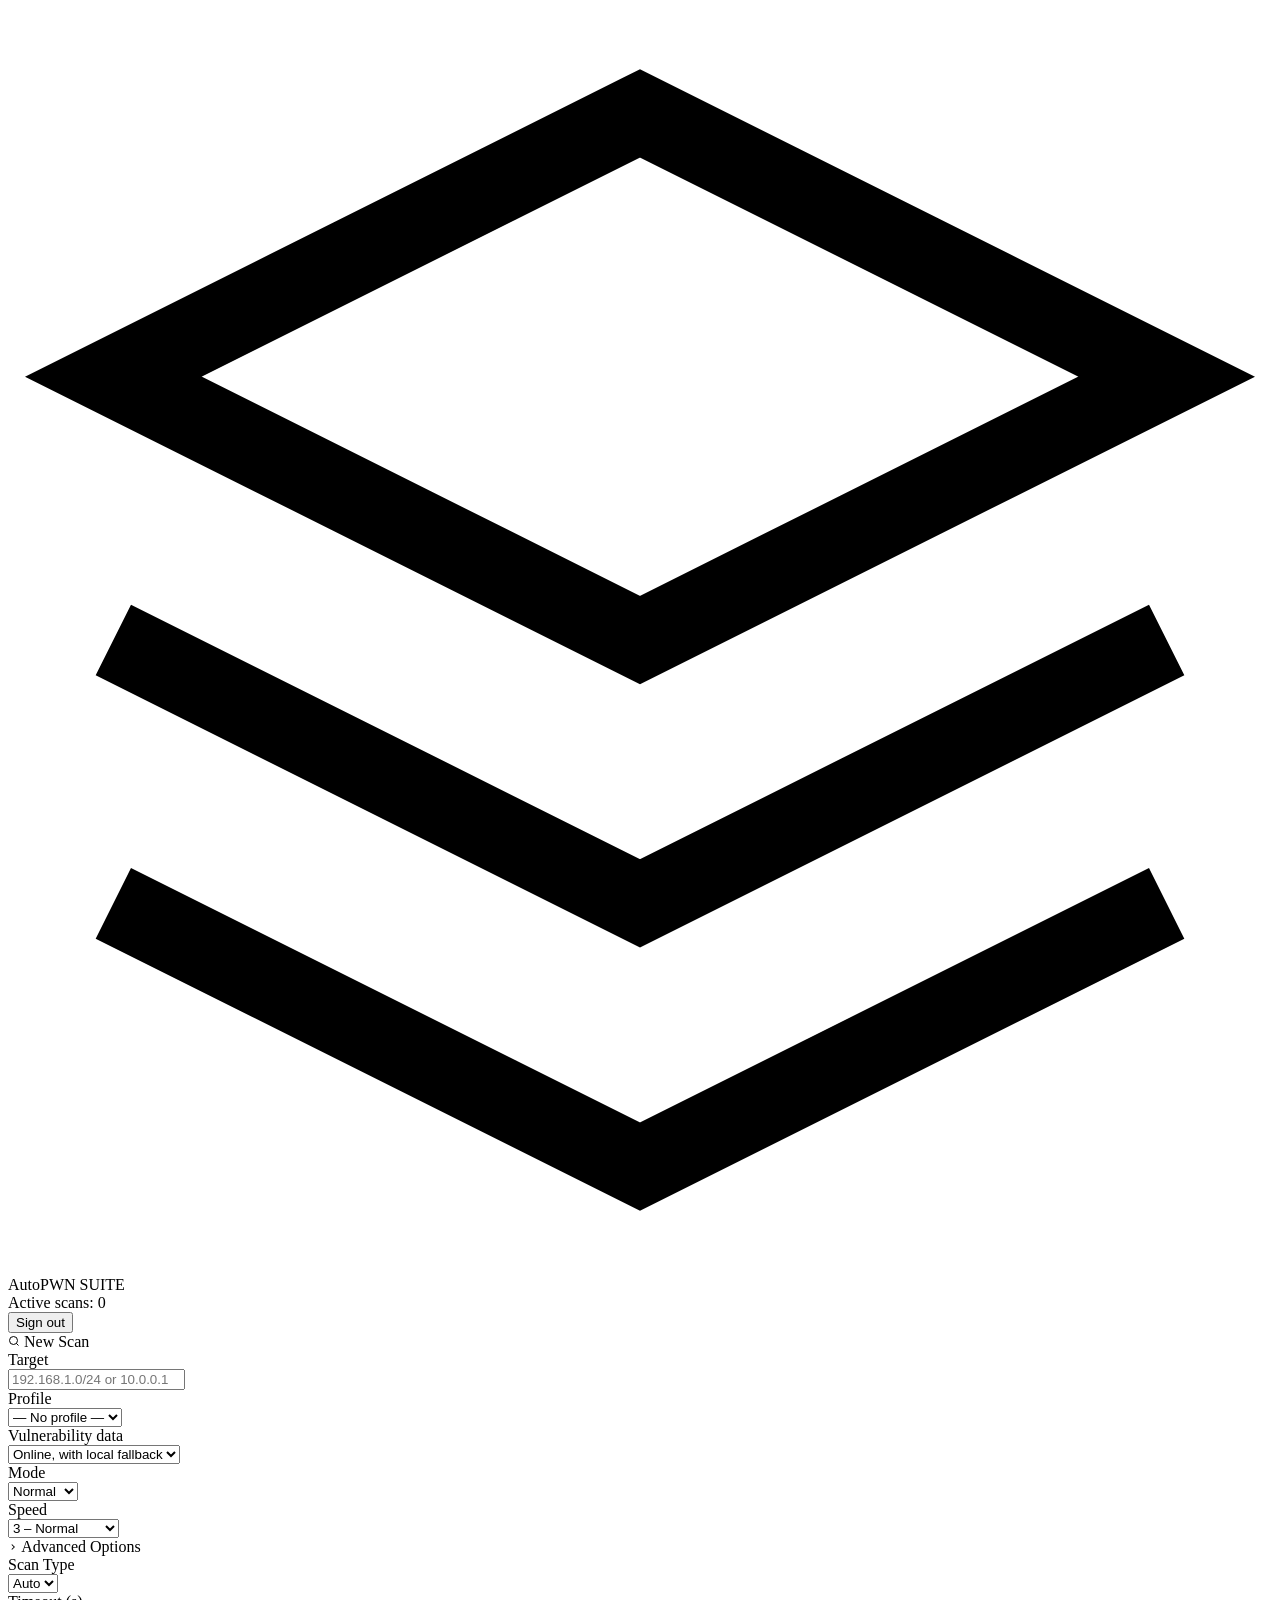
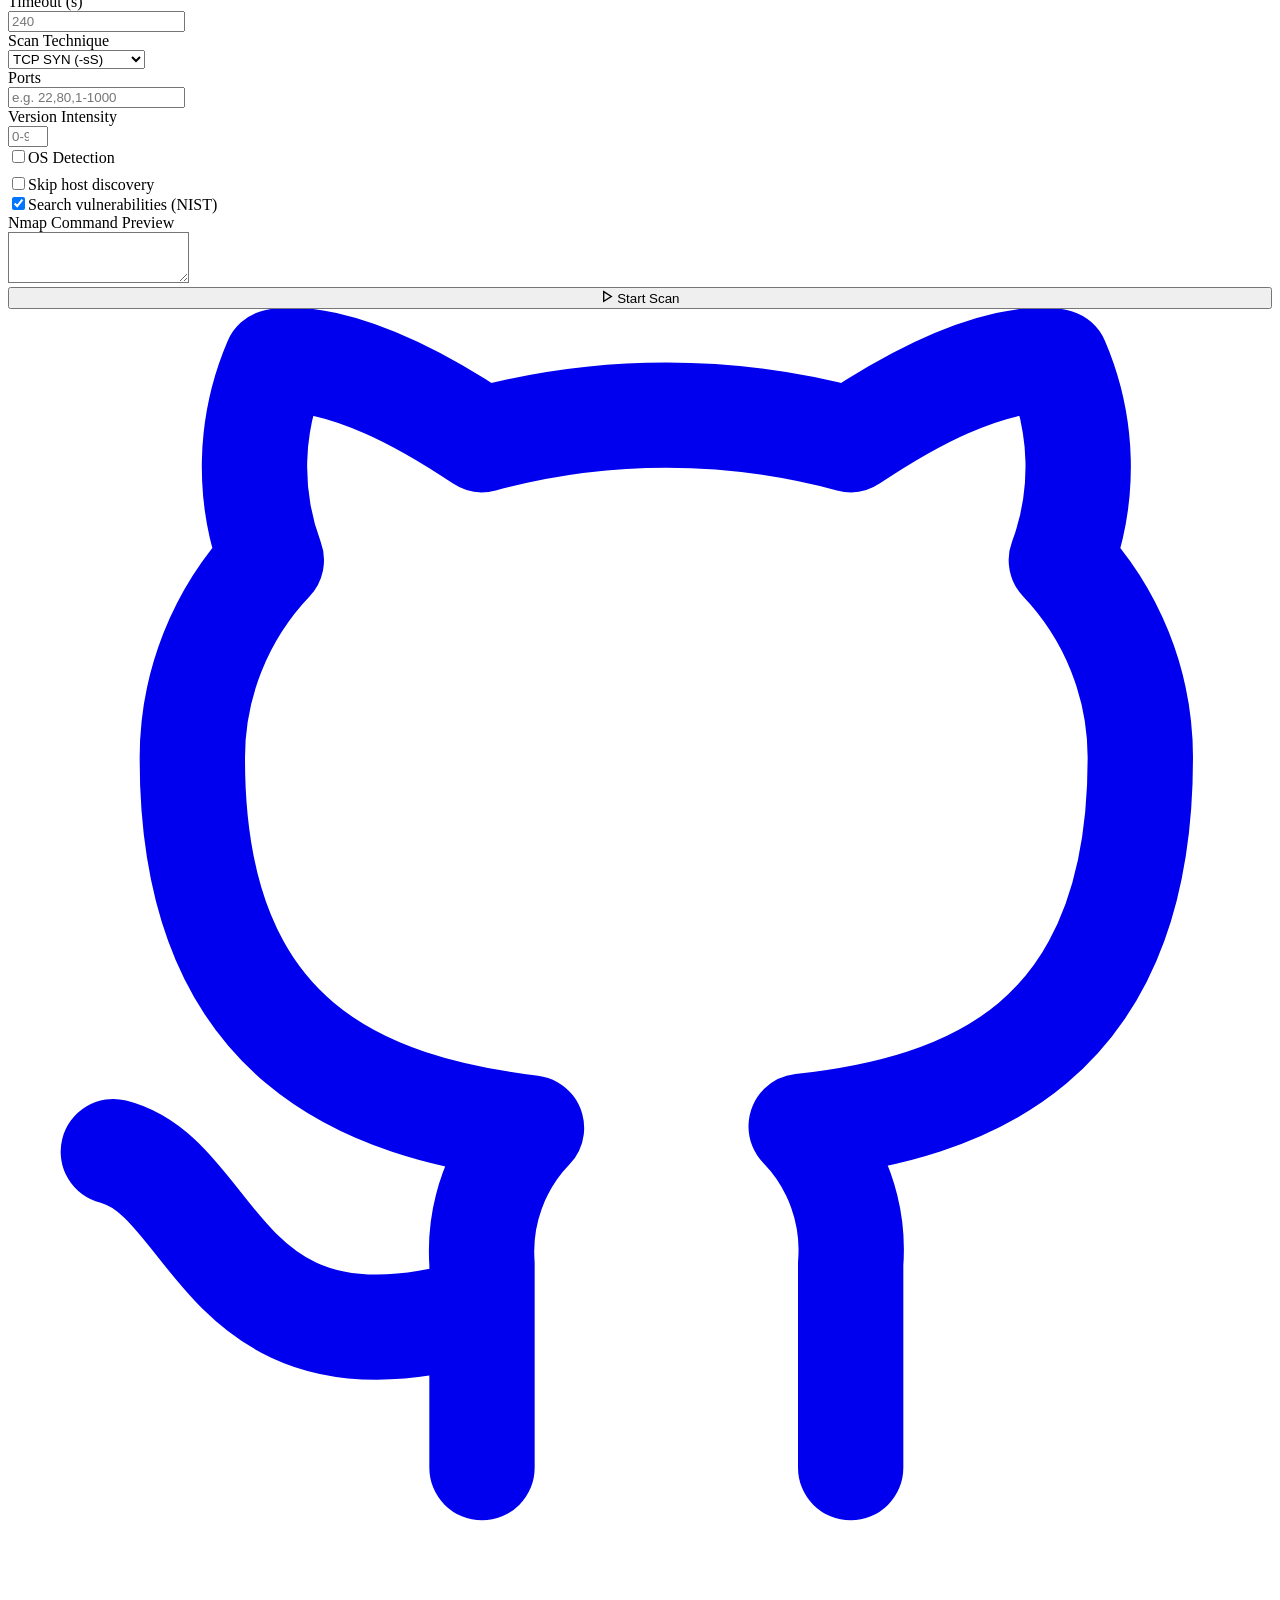
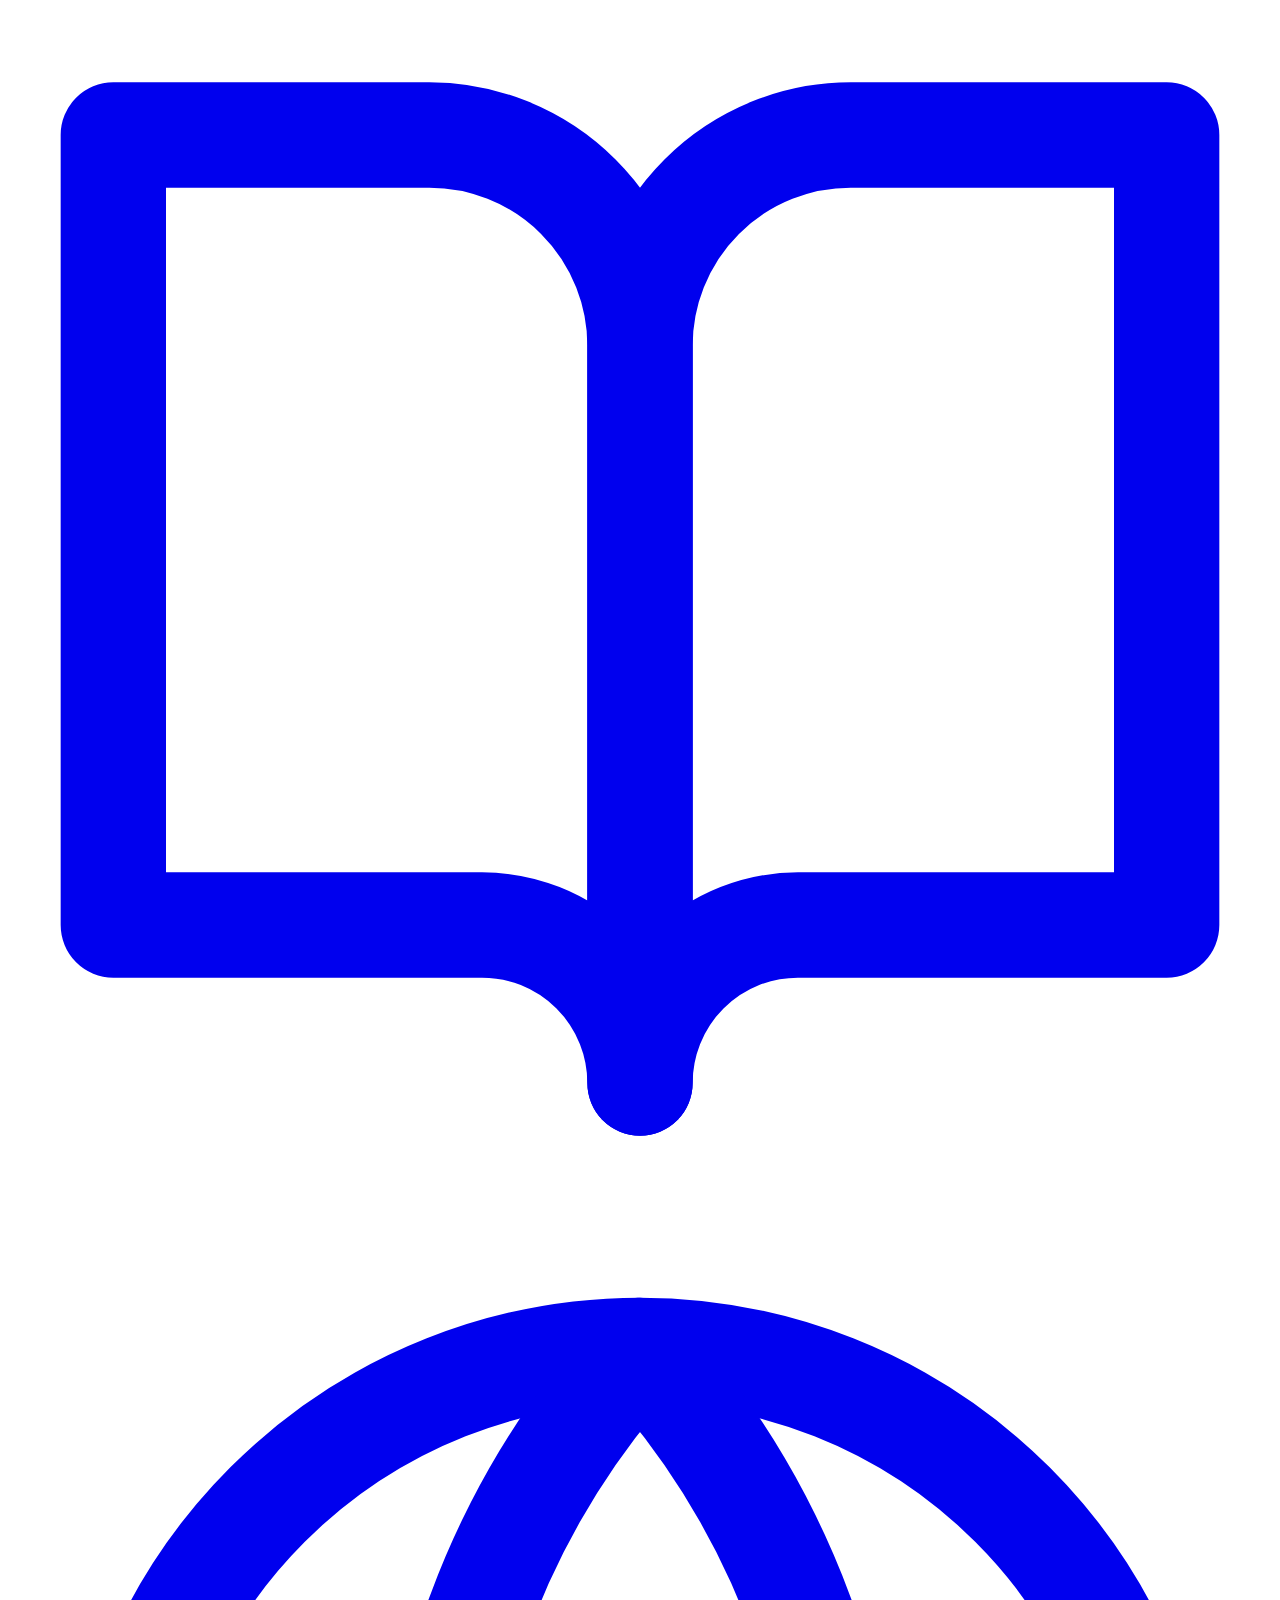
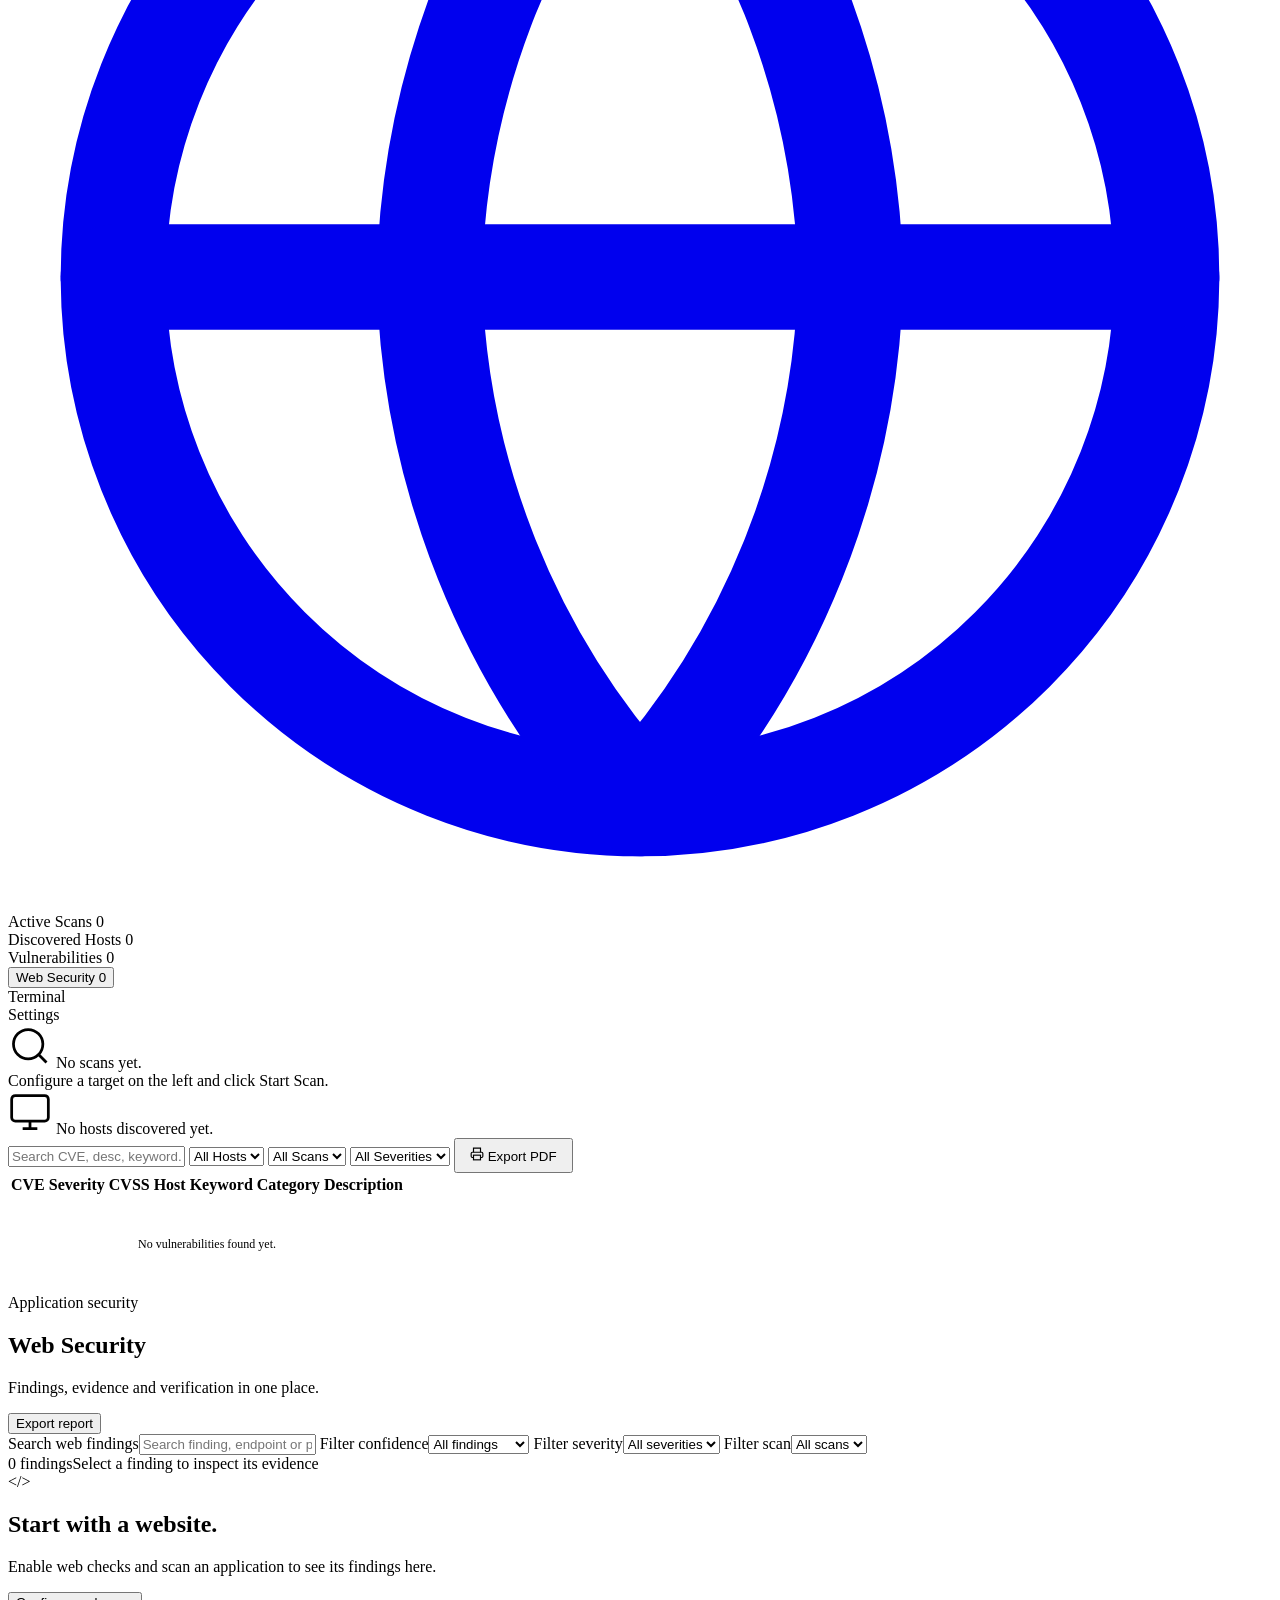
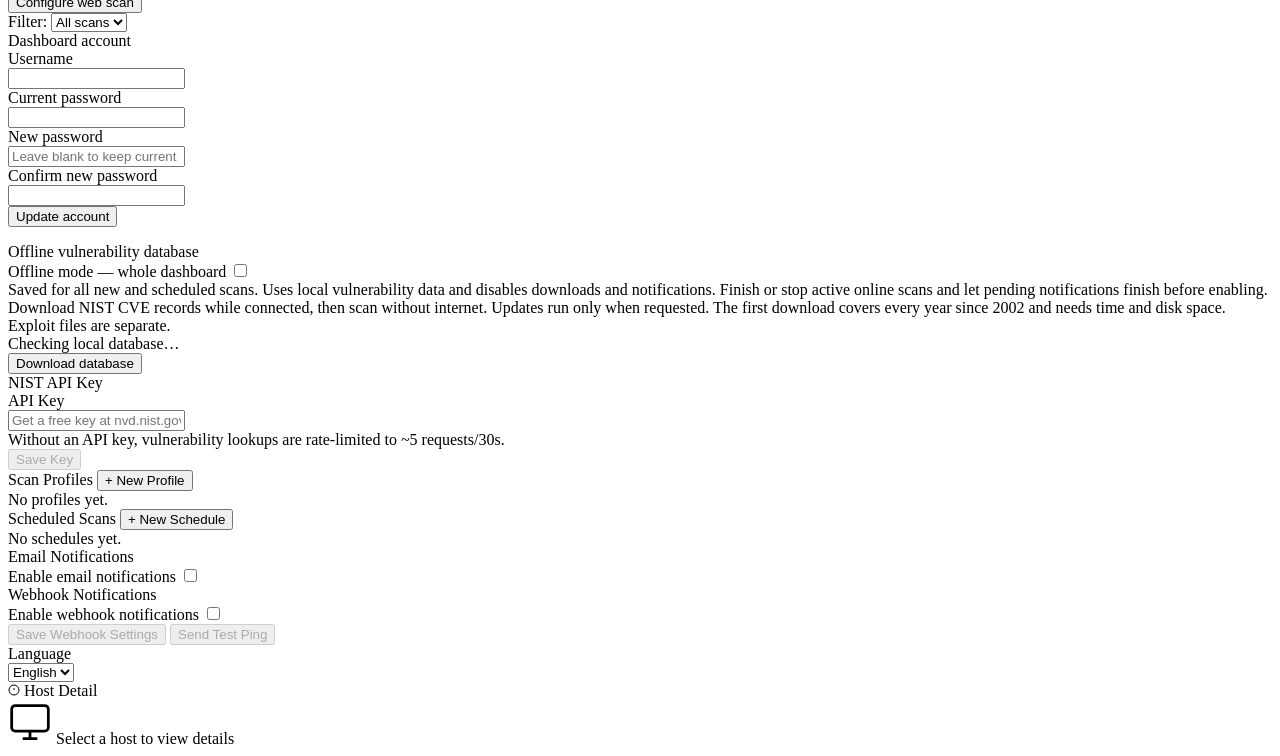
==== commit a16be223: "Categorize vulnerabilities in the dashboard's Vulnerabilities tab Sort each CVE into fixed categorie" ====
--- a/autopwn_suite/web_ui_static/index.html
+++ b/autopwn_suite/web_ui_static/index.html
@@ -193,10 +193,11 @@
         <span data-i18n="vuln.export_pdf">Export PDF</span>
       </button>
     </div>
+    <div id="vuln-cats" class="cat-bar" role="group" aria-label="Vulnerability categories" data-i18n-aria-label="vuln.categories_label" onclick="pickVulnCategory(event)" hidden></div>
     <div id="vtw">
       <table>
-        <thead><tr><th data-i18n="vuln.col_cve">CVE</th><th data-i18n="vuln.col_severity">Severity</th><th data-i18n="vuln.col_cvss">CVSS</th><th data-i18n="vuln.col_host">Host</th><th data-i18n="vuln.col_keyword">Keyword</th><th data-i18n="vuln.col_description">Description</th></tr></thead>
-        <tbody id="vtb"><tr><td colspan="6" style="text-align:center;color:var(--text3);padding:40px;font-family:var(--mono);font-size:12px" data-i18n="vuln.empty">No vulnerabilities found yet.</td></tr></tbody>
+        <thead><tr><th data-i18n="vuln.col_cve">CVE</th><th data-i18n="vuln.col_severity">Severity</th><th data-i18n="vuln.col_cvss">CVSS</th><th data-i18n="vuln.col_host">Host</th><th data-i18n="vuln.col_keyword">Keyword</th><th data-i18n="vuln.col_category">Category</th><th data-i18n="vuln.col_description">Description</th></tr></thead>
+        <tbody id="vtb"><tr><td colspan="7" style="text-align:center;color:var(--text3);padding:40px;font-family:var(--mono);font-size:12px" data-i18n="vuln.empty">No vulnerabilities found yet.</td></tr></tbody>
       </table>
     </div>
   </div>
@@ -233,7 +234,7 @@
   <!-- Settings -->
   <div id="tc-settings" class="tc">
     <div class="settings-body">
-      <div id="settings-unavailable" class="web-notice" role="alert" hidden>Settings could not be loaded, so saving them is disabled. Refresh the page to retry.</div>
+      <div id="settings-unavailable" class="web-notice" role="alert" hidden data-i18n="settings.unavailable">Settings could not be loaded, so saving them is disabled. Refresh the page to retry.</div>
       <div class="s-section">
         <div class="s-section-title" data-i18n="settings.account_title">Dashboard account</div>
         <form id="account-form" class="s-form" method="post" action="/api/auth/account">
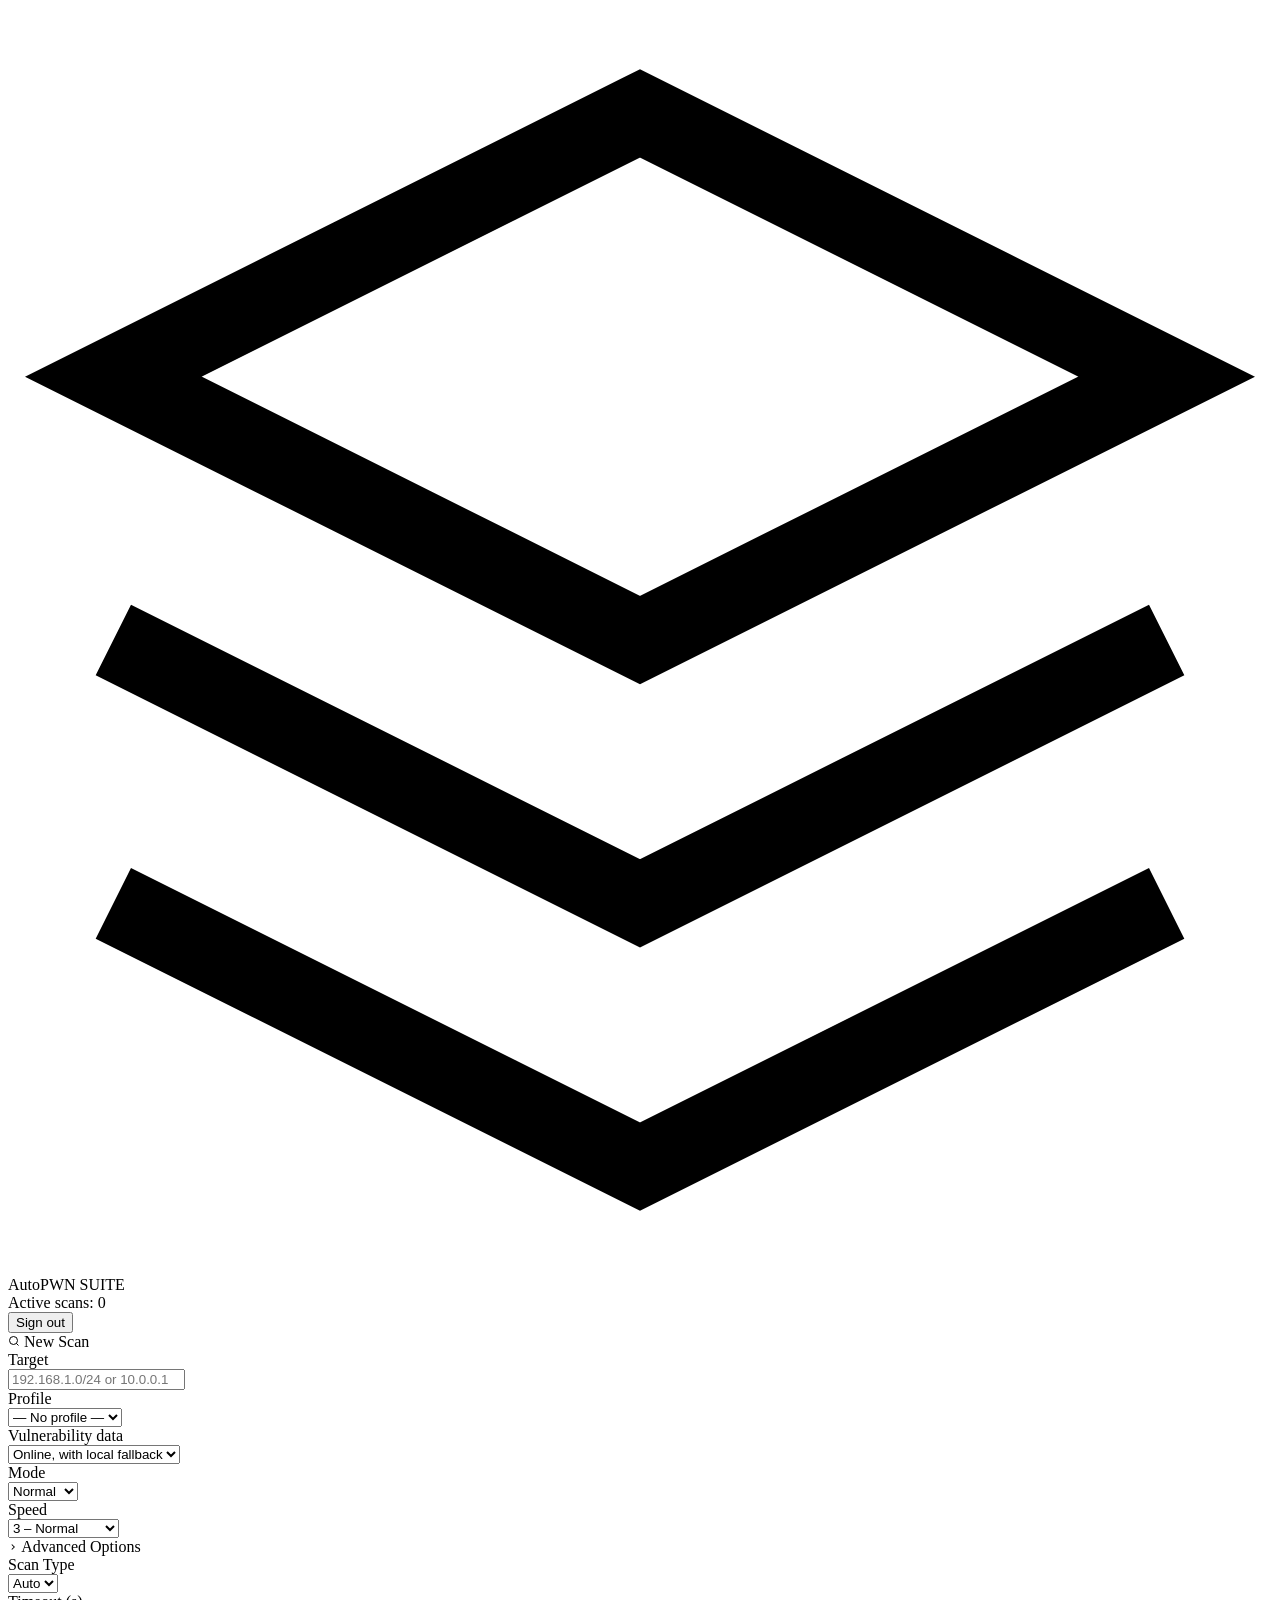
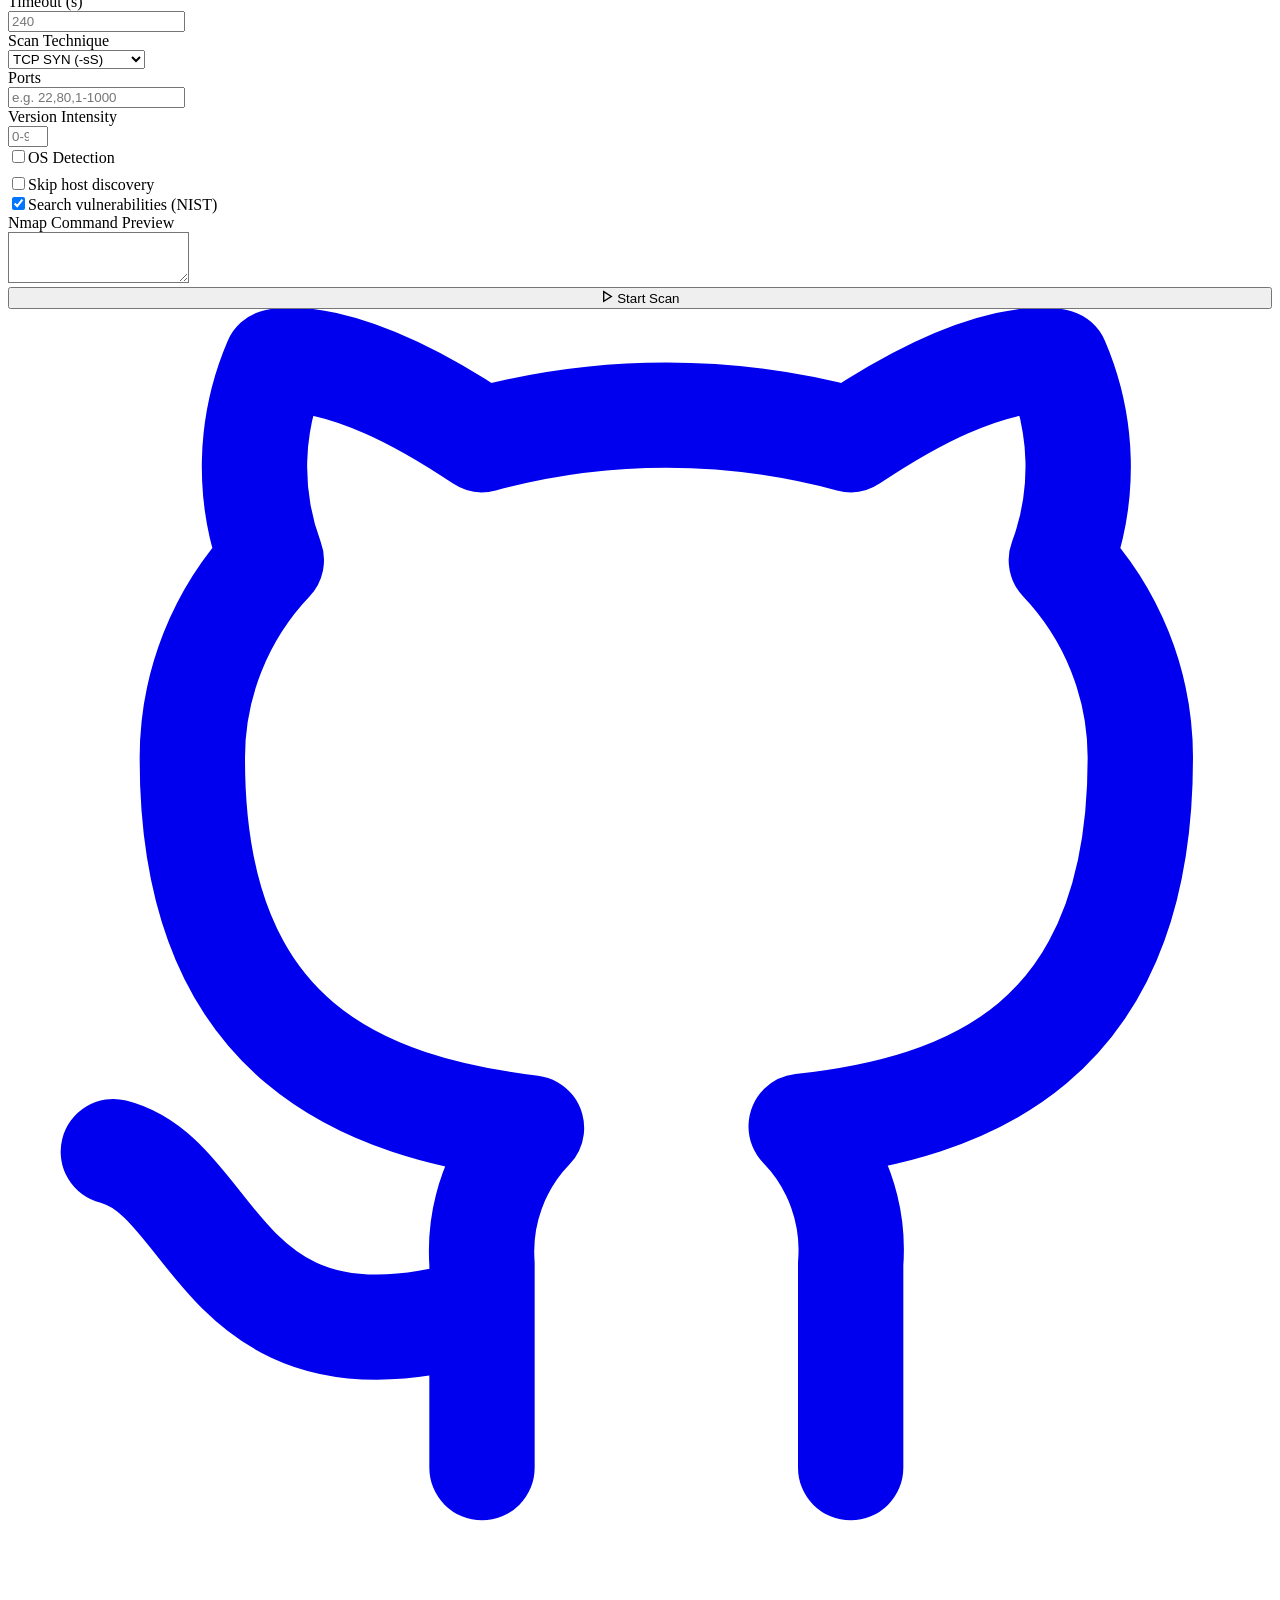
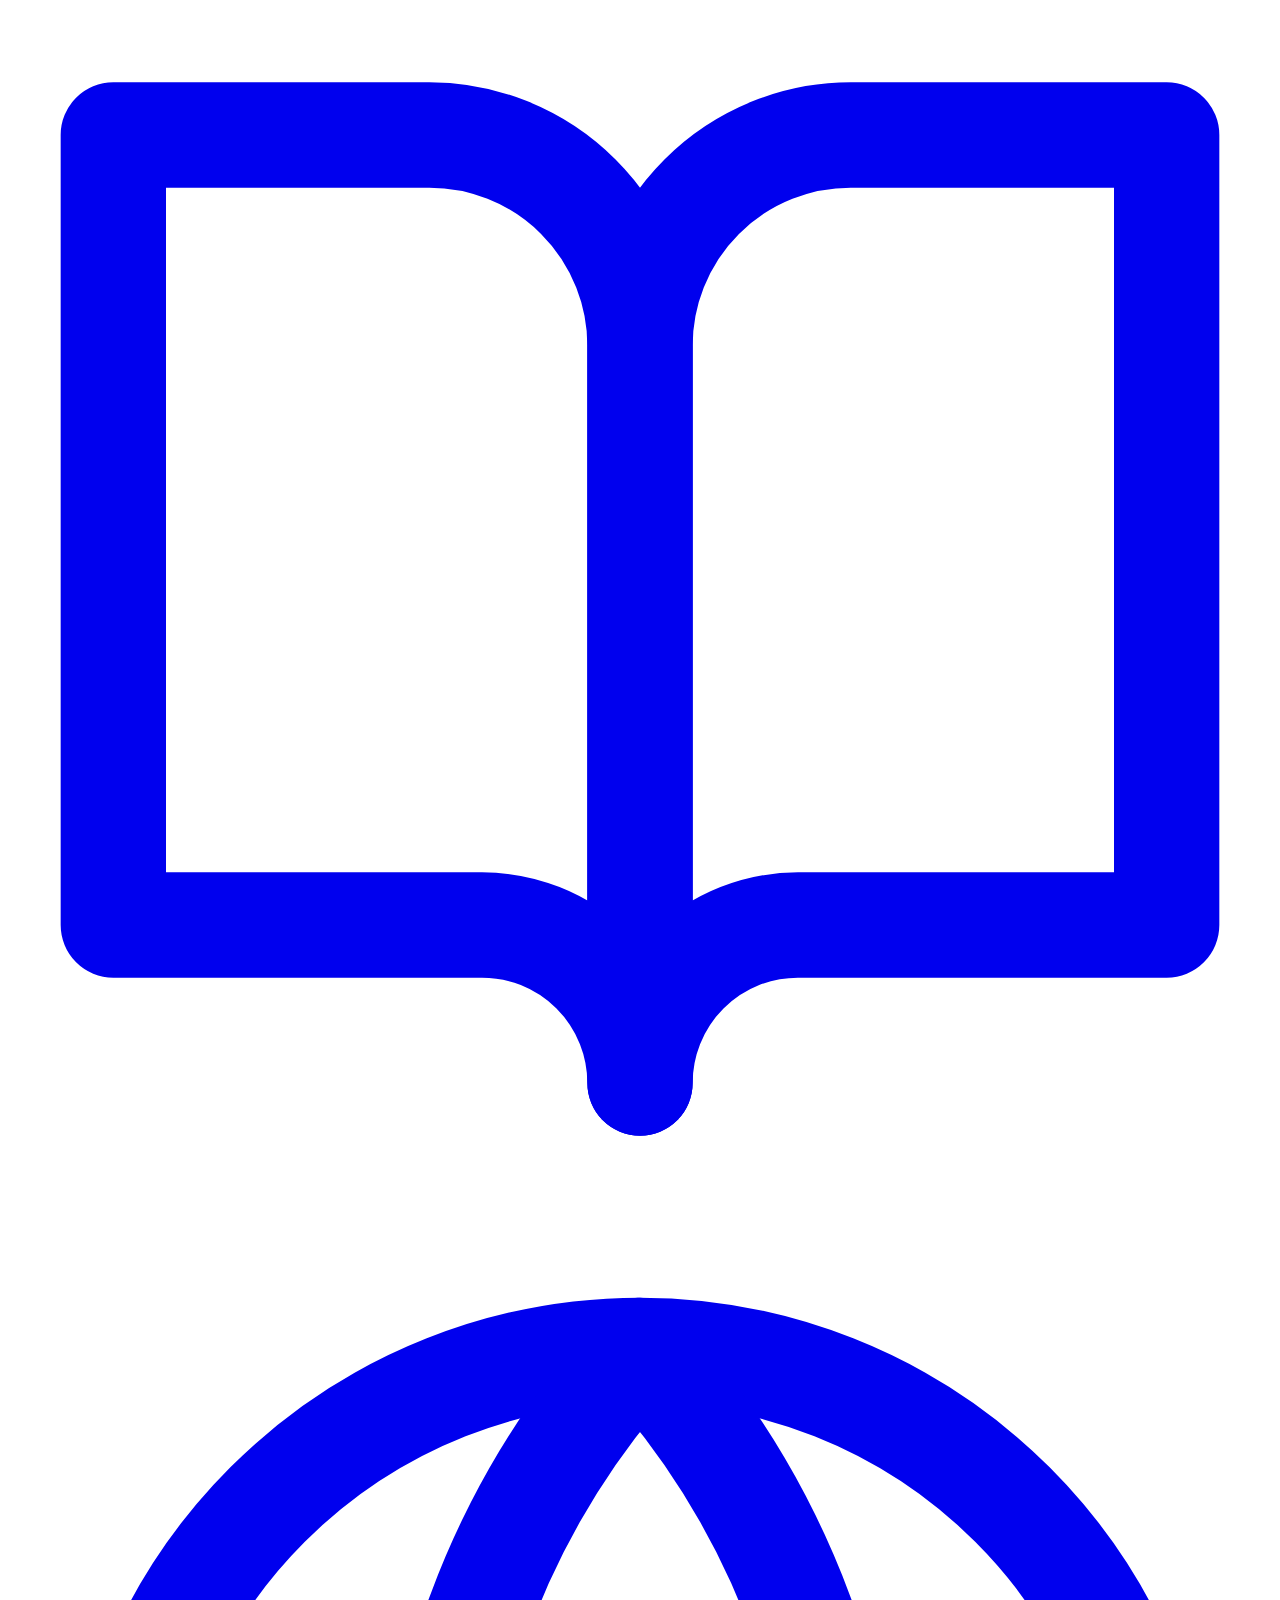
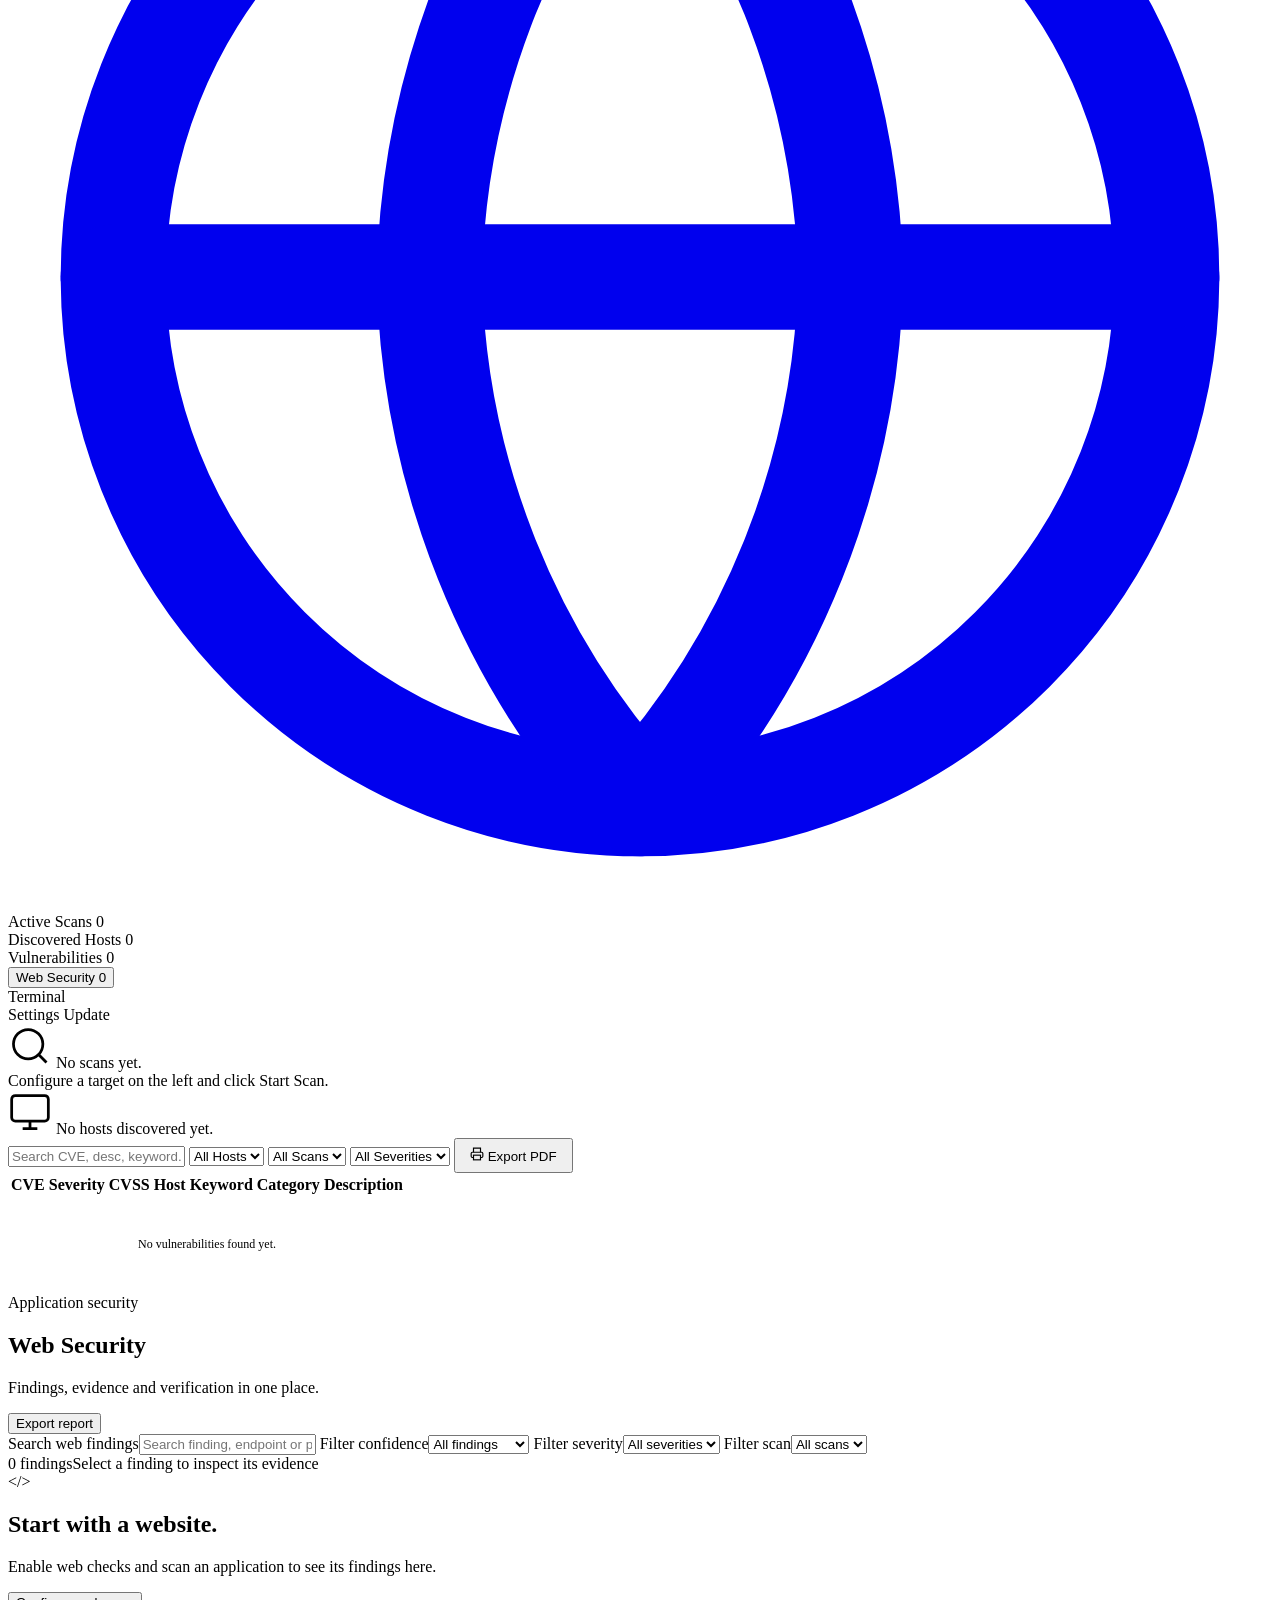
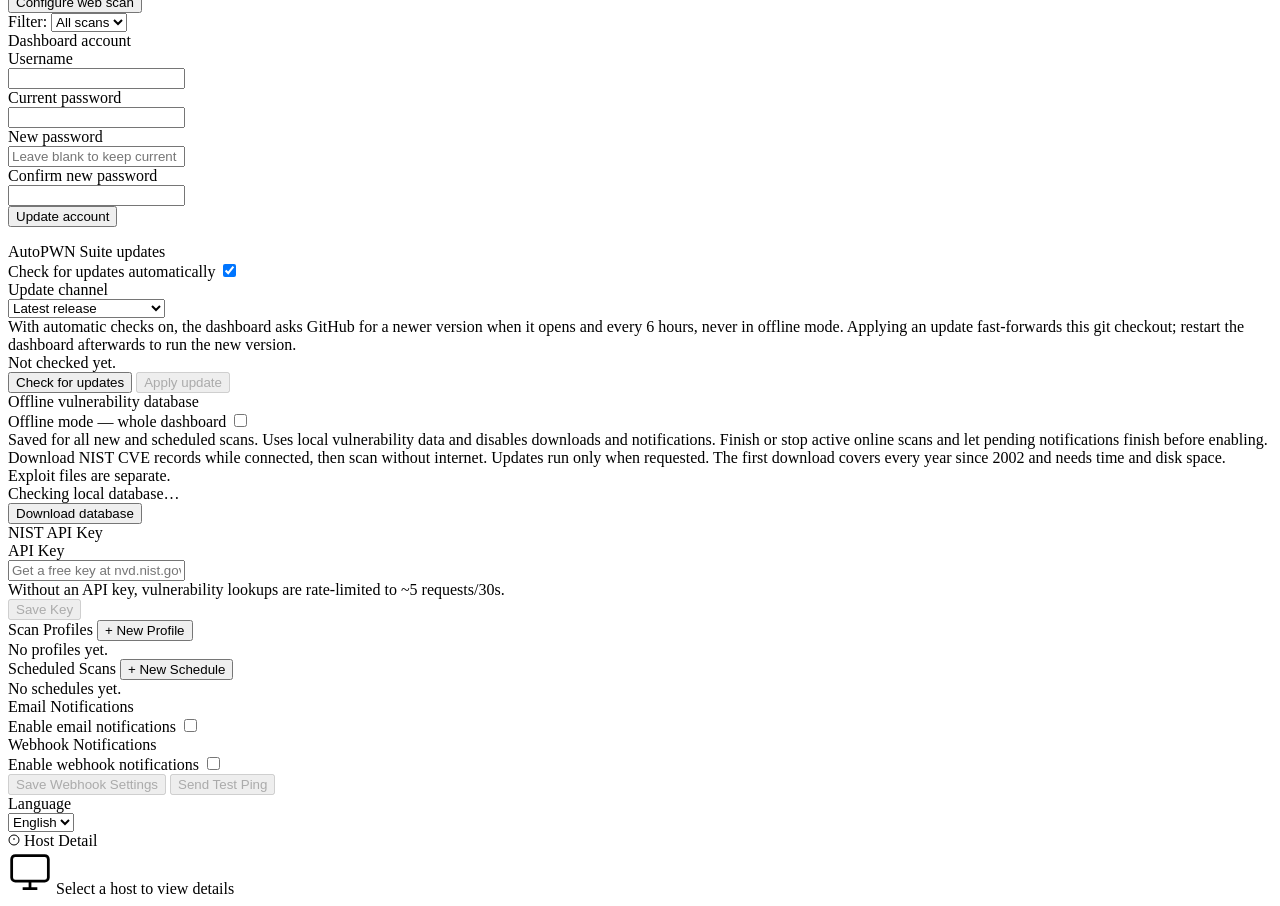
==== commit 1fba8621: "Add update checking and self-update to the dashboard Settings Settings gains an "AutoPWN Suite updat" ====
--- a/autopwn_suite/web_ui_static/index.html
+++ b/autopwn_suite/web_ui_static/index.html
@@ -148,7 +148,7 @@
     <div class="tab" onclick="switchTab('vulns',this)"><span data-i18n="nav.vulns">Vulnerabilities</span> <span class="tab-badge" id="badge-vulns">0</span></div>
     <button class="tab" id="web-tab-button" onclick="switchTab('web',this)"><span data-i18n="nav.web">Web Security</span> <span class="tab-badge" id="badge-web">0</span></button>
     <div class="tab" onclick="switchTab('term',this)" data-i18n="nav.terminal">Terminal</div>
-    <div class="tab" onclick="switchTab('settings',this)" data-i18n="nav.settings">Settings</div>
+    <div class="tab" onclick="switchTab('settings',this)"><span data-i18n="nav.settings">Settings</span> <span class="tab-badge" id="badge-settings" data-i18n="nav.update_badge">Update</span></div>
   </div>
 
   <!-- Active Scans -->
@@ -194,6 +194,7 @@
       </button>
     </div>
     <div id="vuln-cats" class="cat-bar" role="group" aria-label="Vulnerability categories" data-i18n-aria-label="vuln.categories_label" onclick="pickVulnCategory(event)" hidden></div>
+    <div id="vuln-cat-status" class="sr-only" role="status" aria-live="polite"></div>
     <div id="vtw">
       <table>
         <thead><tr><th data-i18n="vuln.col_cve">CVE</th><th data-i18n="vuln.col_severity">Severity</th><th data-i18n="vuln.col_cvss">CVSS</th><th data-i18n="vuln.col_host">Host</th><th data-i18n="vuln.col_keyword">Keyword</th><th data-i18n="vuln.col_category">Category</th><th data-i18n="vuln.col_description">Description</th></tr></thead>
@@ -253,6 +254,30 @@
             <p id="account-message" role="status" aria-live="polite"></p>
           </div>
         </form>
+      </div>
+
+      <div class="s-section">
+        <div class="s-section-title" data-i18n="settings.updates_title">AutoPWN Suite updates</div>
+        <div class="toggle-row">
+          <label class="toggle-label" for="s-update-auto" data-i18n="settings.update_auto_check">Check for updates automatically</label>
+          <label class="toggle"><input type="checkbox" id="s-update-auto" role="switch" checked onchange="saveUpdateAutoCheck()"/><span class="toggle-slider"></span></label>
+        </div>
+        <div class="s-row">
+          <div class="s-row-label"><label for="s-update-channel" data-i18n="settings.update_channel">Update channel</label></div>
+          <select id="s-update-channel" onchange="checkForUpdates(true)">
+            <option value="release" data-i18n="settings.update_channel_release">Latest release</option>
+            <option value="commit" id="s-update-channel-commit" data-i18n="settings.update_channel_commit">Latest commit on main</option>
+          </select>
+          <div class="s-row-hint" data-i18n="settings.update_hint">With automatic checks on, the dashboard asks GitHub for a newer version when it opens and every 6 hours, never in offline mode. Applying an update fast-forwards this git checkout; restart the dashboard afterwards to run the new version.</div>
+        </div>
+        <div id="update-status" role="status" aria-live="polite" data-i18n="settings.update_not_checked">Not checked yet.</div>
+        <div id="update-restart" class="web-notice" role="alert" hidden data-i18n="settings.update_restart_required">The code on disk changed since the dashboard started. Restart the dashboard, then reload this page. New scans and verifications wait until then.</div>
+        <div id="update-dependencies" class="web-notice" role="alert" hidden data-i18n="settings.update_dependencies_changed">This update changes the dependencies: install them again as the README's "From source" installation describes, then restart.</div>
+        <div class="s-actions">
+          <button id="update-check" class="btn btn-ghost btn-sm" onclick="checkForUpdates(true)" data-i18n="settings.check_updates">Check for updates</button>
+          <button id="update-apply" class="btn btn-primary btn-sm" onclick="applyUpdate()" disabled data-i18n="settings.apply_update">Apply update</button>
+          <a id="update-link" class="btn btn-ghost btn-sm" href="https://github.com/" target="_blank" rel="noopener noreferrer" hidden data-i18n="settings.view_on_github">View on GitHub</a>
+        </div>
       </div>
 
       <!-- NIST API Key -->
